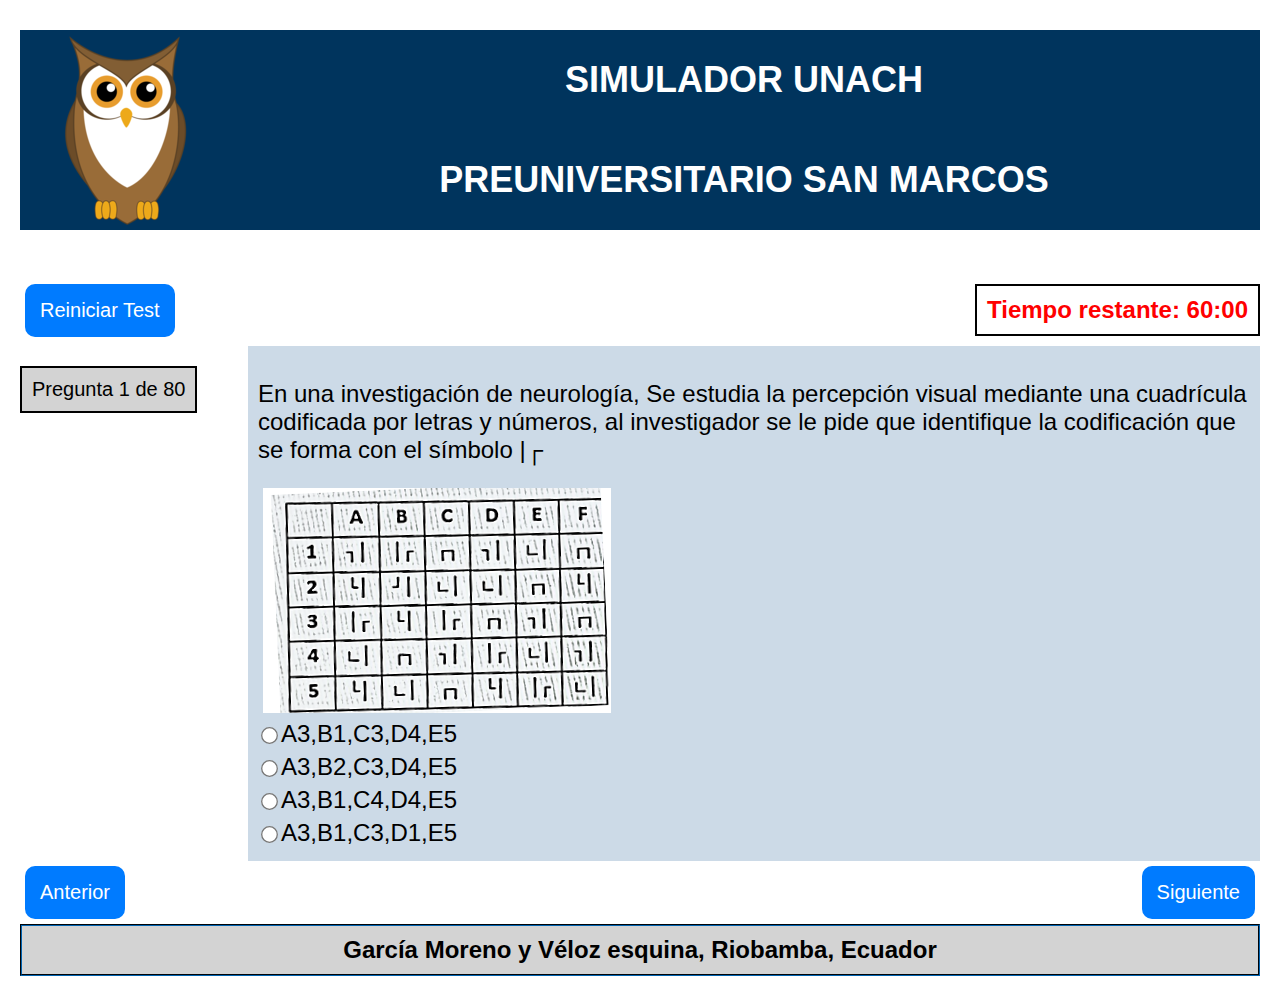
==== index.html @ fc4e2a1a "Rename productofinal.html to index.html" ====
<!DOCTYPE html>
<html lang="es">

<head>
    <meta charset="UTF-8">
    <meta name="viewport" content="width=device-width, initial-scale=1.0">
    <meta name="description" content="simulador unach preuniversitario San Marcos Riobamba">
	<meta name="keywords" content="simulador, unach, ingreso, universidad, practic">
	<meta name="author" content="Jovanna Rojas">
    <title>SIMULADOR 1 UNACH</title> <!--colores #00345d #ffff00-->
    <style>

        *{
            font-family:Arial, Helvetica, sans-serif;
        }

        body {
            margin: 20px;
            font-size: 150%;
        }

        footer,h2 {
            text-align: center;
        }

        h2{
            line-height: 100px;
            background-color:#00345d;
            color:white;
        }

        footer{
            background-color: lightgray;
            border: #00345d groove 2px;
            padding: 10px;
            font-weight: bold;
        }

        header img{
            float: left;
        }

        #quiz{
            clear: both;
            overflow: hidden;
        }

        .cuadrado{
            width: 150px;
            height: 150px;
        }

        .rectangulo{
            height: 150px;
            width: 400px;
        }

        .pregunta {
            display: none;
            opacity: 0;
            transition: opacity 0.5s ease-in-out;
            float: right;
            width: 80%;
            padding: 10px;
        }

        input{
            margin: 10px 5px;
            transform: scale(1.3);
        }

        p + img {
            margin-left: 5px;
        }

        .active {
            display: block;
            opacity: 1;
            background-color: #b3c7dbAA;
        }

        button {
            padding: 15px;
            background: #007bff;
            color: white;
            border: none;
            cursor: pointer;
            margin: 5px;
            font-size: 20px;
            border-radius: 10px;
        }

        button:hover {
            background: #0056b3;
        }

        #timer {
            font-weight: bold;
            color: red;
            margin-bottom: 10px;
            display: block;
            float: right;
            border: 2px solid black;
            padding: 10px;
        }

        #contador {
            font-size: 20px;
            margin-bottom: 10px;
            display: block;
            float: left;
            border: 2px solid black;
            padding: 10px;
            background-color: lightgray;
        }

        p>span {
            font-size: 300%;
            margin: 10px;
        }

        #prevButton{
            float: left;
            clear: both;
        }

        #nextButton{
            float: right;
        
        }

        #reiniciar{
            float: left;
            margin-top: 24px;
        }

        /* Media Query para pantallas pequeñas */
    @media screen and (max-width: 768px) {
        body {
            font-size: 120%;
            margin: 10px;
        }

        h2 {
            font-size: 20px;
            line-height: normal;
            padding: 10px;
        }

        header img {
            float: none;
            display: block;
            margin: 0 auto;
        }

        #quiz {
            width: 100%;
        }

        .pregunta {
            width: 100%;
            float: none;
        }

        .pregunta img {
            width: 100%;
            max-width: 300px;
        }

        #timer, #contador {
            font-size: 16px;
            float: none;
            display: block;
            text-align: center;
            width: 100%;
        }

        button {
            width: 100%;
            font-size: 18px;
        }

        #prevButton, #nextButton {
            float: none;
            display: block;
            width: 98%;
            text-align: center;
        }

        #reiniciar {
            float: none;
            display: block;
            margin: 10px auto;
            text-align: center;
        }

        .pregunta p {
            margin: 16px;
        }

        table{
            margin-right: 16px;
        }
    }

    </style>
</head>

<body>
    <header>
        <img src="images/logo.png" alt="logo del preuniversitario">
        <h2>SIMULADOR UNACH<br>PREUNIVERSITARIO SAN MARCOS</h2>
        <button onclick="reiniciarTest()" id="reiniciar">Reiniciar Test</button>
        <p id="timer">Tiempo restante: 60:00</p>
    </header>

    <div id="quiz">
        <p id="contador">Pregunta 1 de 80</p>
        <div class="pregunta active">
            <p>En una investigación de neurología, Se estudia la percepción visual mediante una cuadrícula codificada
                por letras y números, al investigador se le pide que identifique la codificación que se forma con el
                símbolo |┌</p>
            <img src="images/1.png" alt="imagen de letras raras pregunta 1"><br>
            <input type="radio" name="q1" value="a">A3,B1,C3,D4,E5<br>
            <input type="radio" name="q1" value="b">A3,B2,C3,D4,E5<br>
            <input type="radio" name="q1" value="c">A3,B1,C4,D4,E5<br>
            <input type="radio" name="q1" value="d">A3,B1,C3,D1,E5<br>
        </div>

        <div class="pregunta">
            <p>En un restaurante llamado "Colle Break", para retirar el pedido de una orden de comida, la cajera debe
                llamar por el nombre al cliente. Se requiere encontrar, entre las respuestas, el nombre similar al que
                se muestra a continuación<br><b>Jonathan Ezequiel Román Fernández</b></p>
            <input type="radio" name="q2" value="a">Jhonathan Ezequiel Roman Fernández<br>
            <input type="radio" name="q2" value="b">Jhonnathan Ezeqiuel Román Fernández<br>
            <input type="radio" name="q2" value="c">Jhonnathan Ezequiel Román Fernández<br>
            <input type="radio" name="q2" value="d">Jonathan Ezequiel Román Fernández<br>
        </div>

        <div class="pregunta">
            <p> En la clase de secuencias gráficas, el docente le presenta a Verónica, una secuencia de figuras. Le pide
                encontrar, entre las respuestas, la figura que continua en la siguiente secuencia</p>
            <img src="images/2.png" alt="imagen principal pregunta 2"><br>
            <input type="radio" name="q3" value="a"><img src="images/3.png" class="cuadrado"><br>
            <input type="radio" name="q3" value="b"><img src="images/4.png" class="cuadrado"><br>
            <input type="radio" name="q3" value="c"><img src="images/5.png" class="cuadrado"><br>
            <input type="radio" name="q3" value="d"><img src="images/6.png" class="cuadrado"><br>
        </div>

        <div class="pregunta">
            <p>Para un evento social, se necesita comprar un tipo de amplificador de sonido, el cual, mantiene una
                codificación Descubra, entre las respuestas, el código idéntico al que se presenta a
                continuación:<br><b>M8860268-LMO0863-869781CN369</b></p>
            Seleccione una:<br>
            <input type="radio" name="q4" value="a">M8860268-LMO0363-869731CN369<br>
            <input type="radio" name="q4" value="b">M8860268-LMO0863-869787CN369<br>
            <input type="radio" name="q4" value="c">M8860268-LMO0863-869781CM369<br>
            <input type="radio" name="q4" value="d">M8860268-LMO0863-869781CN369<br>
        </div>

        <div class="pregunta">
            <p>Jonnathan debe cancelar una transferencia interbancaria que se realizó desde la banca web, para ello,
                necesita el código del comprobante, se requiere encontrar, entre las respuestas, la codificación
                idéntica a la que se muestra a continuación:<br><b>133806360-GMEIR- SRPEN</b></p>
            Seleccione una:<br>
            <input type="radio" name="q5" value="a">133BO6360-GMIER-SRPEN<br>
            <input type="radio" name="q5" value="b">133806360-GMEIR- SRPEN<br>
            <input type="radio" name="q5" value="c">133803660-GMEIR-RSPEN<br>
            <input type="radio" name="q5" value="d">13E806360-GMEIR- SRPEN<br>
        </div>

        <div class="pregunta">
            <p>Varios aspirantes se encuentran rindiendo una evaluación de ingreso a la fuerza pública, en esta les
                presentan 2 tablas. Se debe descubrir la palabra que se forma con las letras de la tabla 2, utilizando
                el patrón que se encuentra en la tabla 1 Identifica la palabra.</p>
            Seleccione una:<br>
            <table>
                <tr>
                    <th>TABLA 1</th>
                    <th>TABLA 2</th>
                </tr>
                <tr>
                    <td><img src="images/7.png" alt="tabla 1"></td>
                    <td><img src="images/8.png" alt="tabla 2"></td>
                </tr>
            </table>
            <input type="radio" name="q6" value="a">ESFUERZO<br>
            <input type="radio" name="q6" value="b">ESFUERZA<br>
            <input type="radio" name="q6" value="c">ESPARZA<br>
            <input type="radio" name="q6" value="d">ESPERANZA<br>
        </div>
        <div class="pregunta">
            <p>David es un estudiante que está entrenando la lecto escritura, por esta razón se encuentra realizando una
                actividad en la cual, se debe identificar el número de fila en la que se encuentra el grupo que contiene
                una letra diferente</p>
            <img src="images/9.png" alt="filas y letras"> <br>
            <input type="radio" name="q7" value="a">Fila 1<br>
            <input type="radio" name="q7" value="b">Fila 2<br>
            <input type="radio" name="q7" value="c">Fila 3<br>
            <input type="radio" name="q7" value="d">Fila 4<br>
        </div>
        <div class="pregunta">
            <p> Al Iniciar las festividades de una localidad, se menciona entre los eventos sociales un concierto donde
                se presentarán artistas internacionales.<br>Identifique, entre las respuestas, si el país y el nombre
                del artista es igual o diferente en la siguiente tabla</p>
            <img src="images/a.png" alt="pais y nombre"><br>
            <input type="radio" name="q8" value="a">País igual y nombre igual<br>
            <input type="radio" name="q8" value="b">País igual y nombre diferente<br>
            <input type="radio" name="q8" value="c">País diferente y nombre diferente<br>
            <input type="radio" name="q8" value="d">País diferente y nombre igual<br>
        </div>
        <div class="pregunta">
            <p> Paúl se encuentra realizando una actividad que le envió su docente. Le pide identificar cuántos símbolos
                <b>"f"</b> hay en la siguiente tabla:
            </p>
            <img src="images/b.png" alt="simbolos f"><br>
            <input type="radio" name="q9" value="a">6<br>
            <input type="radio" name="q9" value="b">5<br>
            <input type="radio" name="q9" value="c">7<br>
            <input type="radio" name="q9" value="d">4<br>
        </div>
        <div class="pregunta">
            <p>Carlos envía una tarea a sus estudiantes, les entrega una plantilla y pide identificar cuántas veces se
                repiten las letras (m) y (n).</p>
            Seleccione la respuesta correcta:<br>
            <img src="images/c.png" alt="ms y ns"><br>
            <input type="radio" name="q10" value="a">m=14, n=10<br>
            <input type="radio" name="q10" value="b">m=13, n=11<br>
            <input type="radio" name="q10" value="c">m=15, n=11<br>
            <input type="radio" name="q10" value="d">m=13, n=9<br>
        </div>
        <div class="pregunta">
            <p>Jhonny, en la clase de Matemática. debe realizar una actividad de conteo numérico, para lo cual, le
                entregan una cuadricula<br>Identifique cuántos números se repiten.</p>
            <img src="images/d.png" alt="numeros que se repiten"><br>
            <input type="radio" name="q11" value="a">5<br>
            <input type="radio" name="q11" value="b">4<br>
            <input type="radio" name="q11" value="c">6<br>
            <input type="radio" name="q11" value="d">7<br>
        </div>
        <div class="pregunta">
            <p>Luis se encuentra en una evaluación en Consejería Estudiantil de su unidad educativa, para ayudarte &
                fortalecer su concentración, la psicóloga le pide identificar cuántos símbolos <span>ﯷ</span> iguales
                existen en la tabla entregada</p>
            <img src="images/e.png" alt="simbolos raros"><br>
            <input type="radio" name="q12" value="a">8<br>
            <input type="radio" name="q12" value="b">9<br>
            <input type="radio" name="q12" value="c">10<br>
            <input type="radio" name="q12" value="d">12<br>
        </div>
        <div class="pregunta">
            <p> Andrés se encuentra asignando estudiantes de nuevo ingreso a los cursos de la escuela de manera
                ascendente, según sus edades: Adrián es mayor que Verónica, pero menor que Sofia, Daniel es mayor que
                Verónica y Adrián, pero menor que Sofía. Identifique en qué orden se debe asignar a los estudiantes.</p>
            Seleccione una:<br>
            <input type="radio" name="q13" value="a">Verónica, Adrián, Daniel, Sofia<br>
            <input type="radio" name="q13" value="b">Adrián, Verónica, Daniel, Sofia<br>
            <input type="radio" name="q13" value="c">Verónica, Daniel, Adrián, Sofia<br>
            <input type="radio" name="q13" value="d">Adrián, Verónica, Sofia, Daniel<br>
        </div>
        <div class="pregunta">
            <p>En un intento de encontrar un paquete de botellas plásticas perdidas, a Eduardo le entregan una
                codificación, con la cual, se marcó el envió desde un almacén.<br>Identifique, entre las respuestas, el
                código que contenga los mismos números al que se presenta a continuación.<br><b>5949499970</b></p>
            <input type="radio" name="q14" value="a">0796649495<br>
            <input type="radio" name="q14" value="b">0799064495<br>
            <input type="radio" name="q14" value="c">0799949495<br>
            <input type="radio" name="q14" value="d">0799479945<br>
        </div>
        <div class="pregunta">
            <p>Jorge está realizando una tarea de Geometría, el docente pide identificar cuántos triángulos verdes y
                cuantos triángulos amarillos, existen dentro de la plantilla entregada:</p>
            <img src="images/f.png" alt="figuras de colores"><br>
            <input type="radio" name="q15" value="a"><img src="images/g.png" class="rectangulo"><br>
            <input type="radio" name="q15" value="b"><img src="images/h.png" class="rectangulo"><br>
            <input type="radio" name="q15" value="c"><img src="images/i.png" class="rectangulo"><br>
            <input type="radio" name="q15" value="d"><img src="images/j.png" class="rectangulo"><br>
        </div>
        <!--PREGUNTA 16 EN ADELANTE-->
        <div class="pregunta">
            <p>En una actividad áulica, de atención y concentración, el docente presenta 2 figuras que están
                distribuidas indistintamente en una tabla, para el desarrollo de la actividad, se requiere que se
                encuentre el número de figuras que existen de cada una</p>
            <img src="images/k.png" alt="pregunta 16"><br>
            <input type="radio" name="q16" value="a"><img src="images/l.png" class="rectangulo"><br>
            <input type="radio" name="q16" value="b"><img src="images/m.png" class="rectangulo"><br>
            <input type="radio" name="q16" value="c"><img src="images/n.png" class="rectangulo"><br>
            <input type="radio" name="q16" value="d"><img src="images/o.png" class="rectangulo"><br>
        </div>

        <div class="pregunta">
            <p>Juan se encuentra en una mecánica con su vehículo. Para repararlo, necesita cambiar la bomba de
                combustible que tiene una codificación única. Se requiere identificar, entre las respuestas, el código
                idéntico al que se muestra a continuación:<br><b>OBD2 P0837 394958</b></p>
            Seleccione la respuesta correcta:<br>
            <input type="radio" name="q17" value="a">OBD2 P0337 394958<br>
            <input type="radio" name="q17" value="b">OBD2 P0837 364958<br>
            <input type="radio" name="q17" value="c">OBD2 P0837 394658<br>
            <input type="radio" name="q17" value="d">OBD2 P0837 394958<br>
        </div>

        <div class="pregunta">
            <p>En la clase de Conducción, el instructor le presenta a David, una ilustración compuesta por flechas con
                direcciones distintas. Le pide desarrollar una actividad, en la que, debe identificar cuántas flechas
                hacia la izquierda y hacia la derecha existen.</p>
            <img src="images/p.png" alt="flechas en ambos sentidos"><br>
            <input type="radio" name="q18" value="a">flechas con dirección a la izquierda = 8; flechas con dirección a
            la derecha = 8<br>
            <input type="radio" name="q18" value="b">flechas con dirección a la izquierda = 8; flechas con dirección a
            la derecha = 7<br>
            <input type="radio" name="q18" value="c">flechas con dirección a la izquierda = 6; flechas con dirección a
            la derecha = 7<br>
            <input type="radio" name="q18" value="d">flechas con dirección a la izquierda = 7; flechas con dirección a
            la derecha = 7<br>
        </div>

        <div class="pregunta">
            <p>Un policía detecta mediante el sistema computarizado que un vehículo sobrepasa los límites de velocidad,
                mediante dicho sistema se visualiza la placa y el nombre del dueño del vehículo.<br>Identifique la placa
                y el nombre del dueño del vehículo igual a la que se muestra a continuación:<br><b>XBL-0533/Jessica
                    Janeth Quishpe Salazar</b></p>
            <input type="radio" name="q19" value="a">XBL-0533/Jessica Janneth Quishpe Salasar<br>
            <input type="radio" name="q19" value="b">XBL-0533/Jesica Janeth Quishpe Salazar<br>
            <input type="radio" name="q19" value="c">XBL-0533/Jessica Janeth Quishpe Salazar<br>
            <input type="radio" name="q19" value="d">XBL-0533/Jesica Janneth Quishpe Salasar<br>
        </div>

        <div class="pregunta">
            <p>En una actividad de ejercicios visuales, a Marcelo se le presenta una secuencia alfabética en la cual se
                requiere que se deduzca la tercera letra de la última serie:</p>
            <b>DBC DEF DHI DKL DNÑ DP---</b><br>
            <input type="radio" name="q20" value="a">R<br>
            <input type="radio" name="q20" value="b">O<br>
            <input type="radio" name="q20" value="c">Q<br>
            <input type="radio" name="q20" value="d">P<br>
        </div>

        <div class="pregunta">
            <p>Para descargar un formulario de salida de divisas, en una plataforma aduanera, un exportador deberá
                completar una contraseña compuesta por 5 elementos. En la interfaz de la plataforma se muestran sus 4
                primeros elementos:<br>bastidor. empalme, himno, kilometraje,</p>
            Aplicando los criterios de series verbales, seleccione el quinto elemento que completará la contraseña<br>
            <input type="radio" name="q21" value="a">nupcias<br>
            <input type="radio" name="q21" value="b">oriundo<br>
            <input type="radio" name="q21" value="c">maniobra<br>
            <input type="radio" name="q21" value="d">lámina<br>
        </div>

        <div class="pregunta">
            <p>Marco requiere completar la siguiente gráfica</p>
            <img src="images/q.png" alt="pregunta 22"><br>
            Aplicando los criterios de identificación de patrones, seleccione la opción que completará la secuencia:<br>
            <input type="radio" name="q22" value="a"><img src="images/r.png" class="cuadrado"><br>
            <input type="radio" name="q22" value="b"><img src="images/s.png" class="cuadrado"><br>
            <input type="radio" name="q22" value="c"><img src="images/t.png" class="cuadrado"><br>
            <input type="radio" name="q22" value="d"><img src="images/u.png" class="cuadrado"><br>
        </div>

        <div class="pregunta">
            <p>Para ganar una cocina de inducción en un programa de televisión, un participante deberá completar una
                contraseña compuesta por 5 elementos. En la pantalla se muestran sus 4 primeros elementos:<br>diámetro,
                hectárea, lustro, ocaso,</p>
            Aplicando los criterios de series verbales, seleccione el quinto elemento que completará la contraseña<br>
            <input type="radio" name="q23" value="a">sobreviviente<br>
            <input type="radio" name="q23" value="b">ubicación<br>
            <input type="radio" name="q23" value="c">temporal<br>
            <input type="radio" name="q23" value="d">retorna<br>
        </div>
        <div class="pregunta">
            <p>Jeanneth requiere completar la siguiente gráfica</p>
            <img src="images/v.png" alt="pizzas"><br>
            Aplicando los criterios de identificación de patrones, seleccione la opción que completará la
            secuencia.<br>Seleccione una:<br>
            <input type="radio" name="q24" value="a"><img src="images/w.png" class="cuadrado"><br>
            <input type="radio" name="q24" value="b"><img src="images/x.png" class="cuadrado"><br>
            <input type="radio" name="q24" value="c"><img src="images/y.png" class="cuadrado"><br>
            <input type="radio" name="q24" value="d"><img src="images/z.png" class="cuadrado"><br>
        </div>

        <div class="pregunta">
            <p>Complete la siguiente serie: casa, cena, cigüeña,….</p>
            <input type="radio" name="q25" value="a">mueble<br>
            <input type="radio" name="q25" value="b">cocina<br>
            <input type="radio" name="q25" value="c">camino<br>
            <input type="radio" name="q25" value="d">microondas<br>
        </div>

        <div class="pregunta">
            <p>Debido a la emergencia energética nacional, una empresa exportadora de banano adquiere un generador de
                energía eléctrica. Para operarlo, es necesario completar una clave compuesta por 7 elementos. En el
                monitor se muestran sus 6 primeros<br>1895, 1891. 1883, 1867, 1835, 1771</p>
            Aplicando los criterios de series numéricas, seleccione el séptima elemento que completará la clave:<br>
            <input type="radio" name="q26" value="a">1643<br>
            <input type="radio" name="q26" value="b">1642<br>
            <input type="radio" name="q26" value="c">1641<br>
            <input type="radio" name="q26" value="d">1644<br>
        </div>

        <div class="pregunta">
            <p>Para descargar un formulario de declaración de impuestos un usuario debe completar una contraseña
                compuesta por 5 elementos. El monitor muestra sus 4 primeros<br>ufano, ogro, ilustre. empatía,</p>
            Aplicando los criterios de series verbales, seleccione el quinto elemento que completará la contraseña:<br>
            <input type="radio" name="q27" value="a">agropecuaria<br>
            <input type="radio" name="q27" value="b">halago<br>
            <input type="radio" name="q27" value="c">batidora<br>
            <input type="radio" name="q27" value="d">camión<br>
        </div>

        <div class="pregunta">
            <p>Un estudiante de economía llega a la conclusión de que, el valor de su computador se ha devaluado en los
                cinco primeros años, como se muestra a continuación,<br>913, 888, 838, 763, 663,</p>
            Aplicando los criterios de series numéricas, seleccione el valor que tendrán su computador al sexto año de
            haberlo adquirido.<br>
            <input type="radio" name="q28" value="a">538<br>
            <input type="radio" name="q28" value="b">533<br>
            <input type="radio" name="q28" value="c">548<br>
            <input type="radio" name="q28" value="d">543<br>
        </div>

        <div class="pregunta">
            <p>Mishelle requiere completar la siguiente gráfica</p>
            <img src="images/a1.png" alt="pregunta 29"><br>
            Aplicando los criterios de identificación de patrones, seleccione la opción que completará la secuencia:<br>
            <input type="radio" name="q29" value="a"><img src="images/a2.png" class="cuadrado"><br>
            <input type="radio" name="q29" value="b"><img src="images/a3.png" class="cuadrado"><br>
            <input type="radio" name="q29" value="c"><img src="images/a4.png" class="cuadrado"><br>
            <input type="radio" name="q29" value="d"><img src="images/a5.png" class="cuadrado"><br>
        </div>

        <div class="pregunta">
            <p>Debido a que los linces se hallan en peligro de extinción, una institución dedicada a la conservación de
                especies indica que, al incluir al lince en un programa de protección su cantidad incrementará en los
                cinco primeros años como se muestra a continuación.<br>444, 569, 819 1194, 1694,</p>
            Aplicando los criterios de series numéricas, seleccione el número de linces que se esperaría tener al sexto
            año de haberlo incluido en un programa de protección:<br>
            <input type="radio" name="q30" value="a">2319<br>
            <input type="radio" name="q30" value="b">2119<br>
            <input type="radio" name="q30" value="c">2229<br>
            <input type="radio" name="q30" value="d">2419<br>
        </div>
        <!--PREGUNTA 31 EN ADELANTE-->
        <div class="pregunta">
            <p>Debido a la emergencia eléctrica nacional, un transformador de la Empresa Eléctrica Quito sufre un daño a
                causa de la variación de voltaje. El jefe de mantenimiento debe reiniciar la secuencia de suministro en
                la red de una parroquia, y para lograrlo debe completar una contraseña compuesta por 5 elementos El
                monitor de la sala de control muestra a los 4 primeros<br>zambo, verdura, rotación, ñacundá</p>
            Aplicando los criterios de series verbales, seleccione el quinto elemento que completará la contraseña:<br>
            <input type="radio" name="q31" value="a">kilogramo<br>
            <input type="radio" name="q31" value="b">madrina<br>
            <input type="radio" name="q31" value="c">jornada<br>
            <input type="radio" name="q31" value="d">locura<br>
        </div>

        <div class="pregunta">
            <p>Complete la siguiente serie: maíz, mesa, migraña, montaña,____</p>
            <input type="radio" name="q32" value="a">mueble<br>
            <input type="radio" name="q32" value="b">cocina<br>
            <input type="radio" name="q32" value="c">camino<br>
            <input type="radio" name="q32" value="d">microondas<br>
        </div>
        <div class="pregunta">
            <p>Debido al incremento del costo de la energia eléctrica, una fábrica ha visto reducido sus ingresos
                mensualmente como se muestra a continuación:<br>85 754, 85 454, 84 854, 83 954, 82 754</p>
            Aplicando los criterios de series numéricas, seleccione los ingresos que se proyectaria tener al sexto
            mes.<br>
            <input type="radio" name="q33" value="a">81254<br>
            <input type="radio" name="q33" value="b">80 954<br>
            <input type="radio" name="q33" value="c">81245<br>
            <input type="radio" name="q33" value="d">80 964<br>
        </div>
        <div class="pregunta">
            <p>En una plataforma petrolera en el cantón Shushufindi, una máquina extractora de crudo sufre una averia
                por fatiga Una vez reparada, se requiere ingresar una clave de reinicio compuesta por 7 elementos. En el
                monitor se muestran 6 de ellos<br>412, 424, 448. 484, 532, 592</p>
            Aplicando los criterios de series numéricas, seleccione el séptimo elemento que completará la clave de
            reinicio<br>
            <input type="radio" name="q34" value="a">664<br>
            <input type="radio" name="q34" value="b">666<br>
            <input type="radio" name="q34" value="c">662<br>
            <input type="radio" name="q34" value="d">660<br>
        </div>
        <div class="pregunta">
            <p>Un escritor de libros técnicos, busca conocer las cinco palabras más empleadas en su último libro. El
                software especializado de redacción muestra una lista solamente con las cuatro primeras, como se muestra
                a continuación:<br>Revisar, observar, medir, juntar,</p>
            Aplicando los criterios de series verbales, seleccione la quinta palabra más utilizado en la redacción del
            libro<br>
            <input type="radio" name="q35" value="a">generar<br>
            <input type="radio" name="q35" value="b">destacar<br>
            <input type="radio" name="q35" value="c">hervir<br>
            <input type="radio" name="q35" value="d">formar<br>
        </div>
        <div class="pregunta">
            <p>En un frigorífico, el termostato del cuarto frio sufre una avería y es necesario restaurar sus
                condiciones de fábrica. El líder de mantenimiento debe reiniciar el aparato completando una contraseña
                compuesta por 5 elementos. En la pantalla se muestran sus 4 primeros elementos<br>abandonar, funeral,
                Karina, ornitorrinco,</p>
            Aplicando los criterios de series verbales, seleccione el quinto elemento que completará la contraseña:<br>
            <input type="radio" name="q36" value="a">tornado<br>
            <input type="radio" name="q36" value="b">unidad<br>
            <input type="radio" name="q36" value="c">Riobamba<br>
            <input type="radio" name="q36" value="d">sarcasmo<br>
        </div>
        <div class="pregunta">
            <p>Para reactivar una secuencia de lanzamiento de un satélite, un ingeniero debe completar una contraseña
                compuesta por 5 elementos. En el monitor se muestran sus 4 primeros<br>atardecer, eclesiástico,
                intensidad, ortogonal,</p>
            Aplicando los criterios de series verbales, seleccione el quinto elemento que completará la contraseña<br>
            <input type="radio" name="q37" value="a">ultrasonido<br>
            <input type="radio" name="q37" value="b">hurtado<br>
            <input type="radio" name="q37" value="c">fulminante<br>
            <input type="radio" name="q37" value="d">cubo<br>
        </div>
        <div class="pregunta">
            <p>En un estudio de la fauna salvaje se determinó que, debido a la contaminación ambiental, el número de
                peces corados dentro de un lago se ha ido reduciendo mensualmente como se muestra a
                continuación<br>1457, 1454, 1445, 1418, 1337</p>
            Aplicando los criterios de series numéricas, seleccione el número de peces que se esperaría tener al sexto
            mes, si no se toma acciones sobre la contaminación ambiental<br>
            <input type="radio" name="q38" value="a">1094<br>
            <input type="radio" name="q38" value="b">1095<br>
            <input type="radio" name="q38" value="c">1096<br>
            <input type="radio" name="q38" value="d">1093<br>
        </div>
        <div class="pregunta">
            <p>Pamela requiere completar la siguiente gráfica</p>
            <img src="images/a6.png"><br>
            Aplicando los criterios de identificación de patrones, seleccione la opción que completará la secuencia:<br>
            <input type="radio" name="q39" value="a"><img src="images/a7.png" class="cuadrado"><br>
            <input type="radio" name="q39" value="b"><img src="images/a8.png" class="cuadrado"><br>
            <input type="radio" name="q39" value="c"><img src="images/a9.png" class="cuadrado"><br>
            <input type="radio" name="q39" value="d"><img src="images/b1.png" class="cuadrado"><br>
        </div>
        <div class="pregunta">
            <p>Un sistema contra incendios sufre una avería a causa de una variación de voltaje. El manual de operación
                y mantenimiento del sistema recomienda el reinicio del mismo, y para ello, se requiere completar una
                contraseña compuesta por 7 elementos. En la pantalla se muestran sus 6 primeros<br>3176, 3 168, 3 152, 3
                128, 3096, 3056</p>
            Aplicando los criterios de series numéricas, seleccione el séptimo elemento que completará la
            contraseña:<br>
            <input type="radio" name="q40" value="a">3.008<br>
            <input type="radio" name="q40" value="b">3000<br>
            <input type="radio" name="q40" value="c">3010<br>
            <input type="radio" name="q40" value="d">3.004<br>
        </div>
        <div class="pregunta">
            <p>Los padres de Pamela deciden regalarle una camioneta por motivo de su graduación. La camioneta está
                valuada en $35 000. Pamela sólo quiere tener el vehículo por un periodo de dos años. Se conoce que la
                depreciación anual es del 5%. Aplicando conceptos de operaciones matemáticas simples, establezca el
                valor del vehículo en dos años.</p>
            <input type="radio" name="q41" value="a">El valor del vehículo será $31 887,50<br>
            <input type="radio" name="q41" value="b">El valor del vehículo será $31 587,50<br>
            <input type="radio" name="q41" value="c">El valor del vehículo será $31 757.50<br>
            <input type="radio" name="q42" value="d">El valor del vehículo será $31 778,50<br>
        </div>

        <!-- Preguntas de q42 a q80 -->
        <div class="pregunta">
            <p>Clara hace un retiro de $3 140 del banco, valor que recibe en un total de 150 billetes, entre ellos, 37
                de $10 y 36 de $50. El monto restante lo obtiene en denominaciones de $5 y $20. Planifique las acciones
                matemáticas necesarias para calcular la cantidad de billetes de $5 y $20 que Clara recibió</p>
            <input type="radio" name="q42" value="a">Clara recibió 39 billetes de $5 y 38 billetes de $20<br>
            <input type="radio" name="q42" value="b">Clara recibió 38 billetes de $5 y 39 billetes de $20<br>
            <input type="radio" name="q42" value="c">Clara recibió 37 billetes de $5 y 39 billetes de $20<br>
            <input type="radio" name="q42" value="d">Clara recibió 38 billetes de $5 y 36 billetes de $20<br>
        </div>

        <div class="pregunta">
            <p>Ximena analiza la obtención de licencias de software para las computadoras de su oficina. El costo
                mensual es de $14.25. Adicionalmente se ofrecen planes trimestrales y semestrales por $39.33 y $75,24
                respectivamente Planifique las operaciones matemáticas necesarias para determinar el porcentaje de
                ahorro que obtendría si realiza el contrato por trimestre o por semestre</p>
            <input type="radio" name="q43" value="a">El porcentaje de ahorro es de 12% en el plan semestral y 8% en plan
            trimestral<br>
            <input type="radio" name="q43" value="b">El porcentaje de ahorro es de 11% en el plan semestral y 74% en
            plan trimestral<br>
            <input type="radio" name="q43" value="c">El porcentaje de ahorro es de 12% en el plan semestral y 6% en plan
            trimestral<br>
            <input type="radio" name="q43" value="d">El porcentaje de ahorro es de 11% en el plan semestral y 5% en plan
            trimestral.<br>
        </div>

        <div class="pregunta">
            <p>Danilo recibe $1 938.05 por su remuneración del mes de abril. Su tarifa por hora trabajada es de $12.50.
                Además, recibió un bono por $125,56 debido a su buen desempeño. Aplicando conceptos de operaciones
                matemáticas básicas determine la cantidad de horas que Danilo trabajó durante ese mes</p>
            <input type="radio" name="q44" value="a">Danilo trabajó 145 horas durante el mes de abril<br>
            <input type="radio" name="q44" value="b">Danilo trabajó 154 horas durante el mes de abril<br>
            <input type="radio" name="q44" value="c">Danilo trabajó 165 horas durante el mes de abril<br>
            <input type="radio" name="q44" value="d">Danilo trabajó 134 horas durante el mes de abril<br>
        </div>

        <div class="pregunta">
            <p>Como director de Talento Humano, Mateo debe revisar los honorarios de los empleados de su empresa.
                Solicita reporte donde se encuentran los salarios y bonificaciones de los gerentes departamentales,
                donde detecta que et sueldo de Marcia no es el correcto. Corrija el error calculando el monto exacto de
                la remuneración de Marcia</p>
            <img src="images/b2.png"><br>
            <input type="radio" name="q45" value="a">La remuneración de Marcia es de $6 064<br>
            <input type="radio" name="q45" value="b">La remuneración de Marcia es de $6 046<br>
            <input type="radio" name="q45" value="c">La remuneración de Marcia es de $6 044<br>
            <input type="radio" name="q45" value="d">La remuneración de Marcia es de $6 066<br>
        </div>

        <div class="pregunta">
            <p>Julian muestra a Paulina dos opciones de muebles para su sala. La colección "kino con un precio normal de
                $2 850 y la colección "zino" con un valor de $3 050" Paulina le solicita un descuento y Julián le indica
                poder ofrecerle un 7.20% y un 13,30% respectivamente a cada colección.</p>
            Aplicando conceptos de operaciones matemáticas simples, seleccione la opción más económica:<br>
            <input type="radio" name="q46" value="a">La opción más económica es la colección "kino con un valor de $2
            644,35<br>
            <input type="radio" name="q46" value="b">La opción más económica es la colección "zino" con un valor de $2
            644,35.<br>
            <input type="radio" name="q46" value="c">La opción más económica es la colección "kino" con un valor de $2
            664.05.<br>
            <input type="radio" name="q46" value="d">La opción más económica es la colección "zino" con un valor de $2
            664,05<br>
        </div>

        <div class="pregunta">
            <p>Elizabeth desea colocar una cerca para su terreno rectangular que tiene un área de 1 125 metros
                cuadrados. Planifique las acciones matemáticas necesarias para determinar el largo del lote, conociendo
                que su ancho es del cuádruple de la longitud disminuido en 8.</p>
            <input type="radio" name="q47" value="a">El largo del terreno es de 15,80 metros.<br>
            <input type="radio" name="q47" value="b">El largo del terreno es de 16,80 metros.<br>
            <input type="radio" name="q47" value="c">El largo del terreno es de 17,80 metros.<br>
            <input type="radio" name="q47" value="d">El largo del terreno es de 18,80 metros<br>
        </div>

        <div class="pregunta">
            <p>Adolfo viaja en un autobús, mientras que su novia Amanda hace un trayecto en su vehículo a 102 km/h de
                forma constante, duplicando así la velocidad a la que viaja Adolfo. Aplicando conceptos matemáticos
                básicos, determine número de kilómetros recorridos por Adolfo en 70 minutos.</p>
            <input type="radio" name="q48" value="a">Adolfo recorre 59,5 kilómetros en 70 minutos.<br>
            <input type="radio" name="q48" value="b">Adolfo recorre 56,5 kilómetros en 70 minutos.<br>
            <input type="radio" name="q48" value="c">Adolfo recorre 58,5 kilómetros en 70 minutos.<br>
            <input type="radio" name="q48" value="d">Adolfo recorre 57,5 kilómetros en 70 minutos<br>
        </div>

        <div class="pregunta">
            <p>Jordán tiene tres hijos y desea otorgarles su sueldo de $1 500. Al primer hijo le otorga $250 más que al
                tercer hijo Al segundo hijo le regala $40 menos que al tercer hijo. Planifique las acciones matemáticas
                necesarias para calcular la cantidad que el tercer hijo recibió.</p>
            <input type="radio" name="q49" value="a">El tercer hijo recibió $330<br>
            <input type="radio" name="q49" value="b">El tercer hijo recibió $340<br>
            <input type="radio" name="q49" value="c">El tercer hijo recibió $430.<br>
            <input type="radio" name="q49" value="d">El tercer hijo recibió $440<br>
        </div>

        <div class="pregunta">
            <p>Natalia dispone de 48 horas de estudio para rendir sus exámenes de fin de semestre Según su planificación
                destina una fracción de 3/10 para Biologia. 1/5 para Quimica y 1/10 para Fisiologia, Planifique las
                acciones matemáticas necesarias para calcular el número de horas restantes que deberá incluir en su plan
                para estudiar Anatomía</p>
            <input type="radio" name="q50" value="a">Planifica 19,00 horas para estudiar Anatomia<br>
            <input type="radio" name="q50" value="b">Planifica 19,30 horas para estudiar Anatomía<br>
            <input type="radio" name="q50" value="c">Planifica 19,10 horas para estudiar Anatomía<br>
            <input type="radio" name="q50" value="d">Planifica 19,20 horas para estudiar Anatomia<br>
        </div>

        <div class="pregunta">
            <p>Jorge es profesor en un colegio, imparte clases de matemáticas y dibujo. En el mes de enero ofrece 700
                clases. El costo por clases de matemáticas es de $5 y el costo por clases de dibujo es de $10. En el mes
                de enero Jorge obtuvo ingresos por $5 500 Planifique las acciones matemáticas necesarias para calcular
                el número de clases de matemáticas y dibujó que ofreció Jorge</p>
            <input type="radio" name="q51" value="a">Jorge impartió 455 clases de dibujo y 245 clases de matemáticas<br>
            <input type="radio" name="q51" value="b">Jorge impartió 300 clases de dibujo y 400 clases de matemáticas<br>
            <input type="radio" name="q51" value="c">Jorge impartió 300 clases de matemáticas y 400 clases de dibujo<br>
            <input type="radio" name="q51" value="d">Jorge impartió 350 clases de matemáticas y 350 clases de dibujo<br>

        </div>

        <div class="pregunta">
            <p>Carlota necesita un préstamo de $3 780 a un año plazo para ampliar su oficina El banco EMPRENDE ofrece
                una tasa del 9,70% anual y un incremento de $45.34 por una sola vez debido a un seguro de vida para el
                beneficiario. El banco PROMUEVE plantea una tasa del 10,90% anual sin agregar ningún valor adicional.
                Los dos bancos ofrecen cobrar el monto total al final del plazo. Planifique las acciones matemáticas
                necesarias para escoger el banco que represente la mejor opción para obtener el crédito.</p>
            <input type="radio" name="q52" value="a">La mejor opción es la del banco EMPRENDE por un monto final de $4
            192,02<br>
            <input type="radio" name="q52" value="b">La mejor opción es la del banco PROMUEVE por un monto final de $4
            192.02.<br>
            <input type="radio" name="q52" value="c">La mejor opción es la del banco EMPRENDE por un monto final de $4
            192,00.<br>
            <input type="radio" name="q52" value="d">La mejor opción es la del banco PROMUEVE por un monto final de $4
            192,00<br>
        </div>

        <div class="pregunta">
            <p>Fabiola en su caminata matinal en el parque observa 120 aves, donde existían once veces más palomas que
                colibríes Aplicando conceptos de ecuaciones matemáticas simples, determine la cantidad de colibríes que
                logró avistar Fabiola</p>
            <input type="radio" name="q53" value="a">Fabiola avistó 13 colibríes en el parque.<br>
            <input type="radio" name="q53" value="b">Fabiola avistó 12 colibríes en el parque.<br>
            <input type="radio" name="q53" value="c">Fabiola avistó 11 colibríes en el parque.<br>
            <input type="radio" name="q53" value="d">Fabiola avistó 10 colibríes en el parque.<br>
        </div>

        <div class="pregunta">
            <p>Gabriela y Verónica organizan la celebración del día del niño para los empleados de su empresa. Del total
                de 600 invitados asisten el doble de mujeres que niños, así como 5 hombres más que el total de mujeres
                Planifique las acciones matemáticas necesarias para determinar el número de mujeres presentes en la
                reunión</p>
            <input type="radio" name="q54" value="a">268 mujeres están invitadas a la celebración<br>
            <input type="radio" name="q54" value="b">248 mujeres están invitadas a la celebración<br>
            <input type="radio" name="q54" value="c">258 mujeres están invitadas a la celebración<br>
            <input type="radio" name="q54" value="d">238 mujeres están invitadas a la celebración<br>
        </div>

        <div class="pregunta">
            <p>Javier recibe su bono de jubilación, cuyo monto es de $24 264. Decide repartirlo entre sus tres hijos,
                quienes recibirán un valor dependiendo de sus edades. Planifique las acciones matemáticas necesarias
                para determinar el monto que recibirá Pamela de 36 años, Marcos de 26 y Ramón 18 respectivamente.</p>
            <input type="radio" name="q55" value="a">Pamela recibirá $10 918,80: Marcos $7 885,80 y Ramón $5 459,40<br>
            <input type="radio" name="q55" value="b">Pamela recibirá $10 918,80, Marcos $7 885,80 y Ramón $5 449,40<br>
            <input type="radio" name="q55" value="c">Pamela recibirá $10 918,80, Marcos $7 858,80 y Ramón $5 459,40<br>
            <input type="radio" name="q55" value="d">Pamela recibirá $10 918,08, Marcos $7 885,80 y Ramón $5 459,40<br>
        </div>

        <div class="pregunta">
            <p>Angela gestiona la contratación de un servicio de impresión de docurnentos, conociendo que en su oficina
                se genera un promedio de 3 000 hojas mensuales en 8 impresoras. La compañía PRINTCOM le indica que su
                tarifa mensual fija es de $8,75 por impresora y su costo por hoja impresa es de 13,5 centavos de dólar.
                Aplicando nociones matemáticas básicas, seleccione las operaciones que deberá incluir la fórmula
                siguiente para determinar el costo mensual por el servicio de impresión:</p>
            8,75■8■3000 ■0,0135=110,50<br>
            <input type="radio" name="q56" value="a">La fórmula correcta de cálculo es: 8,75 + 8+3000 x 0,0135 = 110,50<br>
            <input type="radio" name="q56" value="b">La fórmula correcta de cálculo es: 8,75 x 8+3000+0,0135= 110,50<br>
            <input type="radio" name="q56" value="c">La fórmula correcta de cálculo es: 8,75 x 8+3000 × 0,0135 = 110,50<br>
            <input type="radio" name="q56" value="d">La fórmula correcta de cálculo es: 8,75 x 8 x 3000+0,0135=110,50<br>
        </div>

        <div class="pregunta">
            <p>En su universidad, Milton participa en el campeonato de lanzamiento de martillo junto con su amigo
                Felipe. Milton supera con tres metros al lanzamiento de su amigo y entre los dos logran establecer una
                marca de veinte y tres metros en total. Aplicando conceptos de ecuaciones matemáticas básicas, determine
                la cantidad de metros obtuvo Felipe en su lanzamiento.</p>
            <input type="radio" name="q57" value="a">Felipe logra un lanzamiento de 10 metros.<br>
            <input type="radio" name="q57" value="b">Felipe logra un lanzamiento de 12 metros<br>
            <input type="radio" name="q57" value="c">Felipe logra un lanzamiento de 14 metros.<br>
            <input type="radio" name="q57" value="d">Felipe logra un lanzamiento de 16 metros.<br>
        </div>

        <div class="pregunta">
            <p>Lisa requiere colocar un cerramiento alrededor de su casa de campo, cuyo terreno rectangular nene una
                superficie de 1.416.10 metros cuadrados y la dimensión del frente es de 2.5 veces la medida de fondo.
                Planifique las acciones matemáticas necesarias para establecer las dimensiones del frente y de fondo</p>
            <input type="radio" name="q58" value="a">El frente mide 59.05 metros y el fondo 23,62 metros.<br>
            <input type="radio" name="q58" value="b">El frente mide 59,50 metros y el fondo 23,80 metros.<br>
            <input type="radio" name="q58" value="c">El frente mide 59,00 metros y el fondo 23.60 metros.<br>
            <input type="radio" name="q58" value="d">El frente mide 59,25 metros y el fondo 23,70 metros<br>
        </div>

        <div class="pregunta">
            <p>Pedro tiene un galpón y desea vender las aves que tiene. Conoce que el precio de un gallo y tres gallinas
                es de $45 El precio de cuatro gallos y dos gallinas es de $70. Planifique las acciones matemáticas
                necesarias para calcular el precio de una gallina.</p>
            <input type="radio" name="q59" value="a">El precio de una gallina es de $10.<br>
            <input type="radio" name="q59" value="b">El precio de una gallina es de $11.<br>
            <input type="radio" name="q59" value="c">El precio de una gallina es de $12.<br>
            <input type="radio" name="q59" value="d">El precio de una gallina es de $13.<br>
        </div>

        <div class="pregunta">
            <p>Maritza es una planeadora de eventos. En el mes de septiembre deberá planificar 8 bodas más que el número
                de bautizos. La cantidad total de eventos que deberá realizar son 76. Aplicando conceptos de ecuaciones
                matemáticas simples, establezca el numero de bodas que Maritza deberá realizar en el mes de septiembre
            </p>
            <input type="radio" name="q60" value="a">Maritza deberá planificar 40 bodas<br>
            <input type="radio" name="q60" value="b">Maritza deberá planificar 42 bodas<br>
            <input type="radio" name="q60" value="c">Maritza deberá planificar 44 bodas<br>
            <input type="radio" name="q60" value="d">Maritza deberá planificar 46 bodas<br>
        </div>

        <div class="pregunta">
            <p>Una pareja de esposos decide realizar un viaje en las próximas vacaciones. Alexis está interesado en
                recorrer la playa, mientras que. Andrea desea visitar el campo. Al pasar los días, aún están indecisos
                por el lugar destino de sus vacaciones, por lo tanto, deciden realizar el viaje a los dos lugares de
                preferencia de la pareja, a pesar de no contar con muchos días de descanso.</p>
            Aplique los conceptos relacionados en el texto presentado, seleccione el refrán que resuma la idea:<br>
            <input type="radio" name="q61" value="a">A la tercera va la vencida.<br>
            <input type="radio" name="q61" value="b">Querer es poder.<br>
            <input type="radio" name="q61" value="c">Quien mucho abarca, poco aprieta.<br>
            <input type="radio" name="q61" value="d">No por mucho madrugar amanece más temprano.<br>
        </div>

        <div class="pregunta">
            <p> Mishel trabaja en una cadena de farmacias por más de cinco años. Los dueños del establecimiento han
                decidido aplicar promociones para sus clientes, una de ellas es la entrega de productos de aseo personal
                por compras superiores a $20 Un día, los propietarios realizan la verificación de la entrega de las
                promociones, dándose cuenta de que a muchos clientes no se les entregó el obsequio, sin embargo, en
                existencias ya no contaban con dichos productos por consiguiente, Mishel no pudo justificar lo actuado
            </p>
            Aplique los conceptos relacionados en el texto presentado, seleccione el refrán que resuma la idea<br>
            <input type="radio" name="q62" value="a">El que siembra vientos, recoge tempestades<br>
            <input type="radio" name="q62" value="b">Cree el ladrón que todos son de su condición.<br>
            <input type="radio" name="q62" value="c">Más vale prevenir que lamentar<br>
            <input type="radio" name="q62" value="d">Las cosas, claras, y el chocolate, espeso.<br>
        </div>

        <div class="pregunta">
            <p>En una clase de Historia, Fernando les explica a los estudiantes una antigua tribu <b>montaraz</b> que
                habitaba en la zona más profunda del bosque. La principal característica de dicha comunidad fue su
                agreste manera de vivir y su resistencia a la influencia externa</p>
            Aplicando los conceptos relacionados a la palabra marcada en negrita, seleccione el término excluido:<br>
            <input type="radio" name="q63" value="a">Silvestre<br>
            <input type="radio" name="q63" value="b">Indomita<br>
            <input type="radio" name="q63" value="c">Rustico<br>
            <input type="radio" name="q63" value="d">Afable<br>
        </div>

        <div class="pregunta">
            <p>Lorena es una mujer con un carácter particular. Durante mucho tiempo fue víctima de violencia por parte
                de su pareja Ella solla actuar frenéticamente, sin embargo, después de su divorcio, ella ha decidido
                superar situaciones traumáticas Su médico le recomienda: acudir a sus terapias, realizar deporte y
                dedicar tiempo para si mismo.</p>
            Aplicando los conceptos relacionados en el texto presentado, seleccione el refrán que resuma la idea<br>
            <input type="radio" name="q64" value="a">Un clavo saca a otro clavo<br>
            <input type="radio" name="q64" value="b">Más vale estar solo que mal acompañado<br>
            <input type="radio" name="q64" value="c">Ojos que no ven corazón que no siente<br>
            <input type="radio" name="q64" value="d">Quien siembra vientos, cosecha tempestades.<br>
        </div>

        <div class="pregunta">
            <p>Miguel trabaja en el servicio de fisioterapia en el hospital de la ciudad, él ha analizado las
                oportunidades de crecimiento que podria tener en su trabajo actual, pero, no tiene un panorama
                alentador, por lo tanto. Miguel está considerando cambiarse de trabajo y al mismo tiempo emprender su
                negocio propio</p>
            Aplique los conceptos relacionados en el texto presentado, seleccione el refrán que resuma la idea:<br>
            <input type="radio" name="q65" value="a">Quien mucho abarca, poco aprieta.<br>
            <input type="radio" name="q65" value="b">No por mucho madrugar amanece más temprano<br>
            <input type="radio" name="q65" value="c">Al mal tiempo, buena cara<br>
            <input type="radio" name="q65" value="d">Más vale prevenir que lamentar<br>
        </div>

        <div class="pregunta">
            <p>Un grupo de amigos se encuentran realizando una caminata en el Parque Nacional Cotopaxi. Al darse cuenta
                de las condiciones climáticas, se percatan que se aproxima una nubada, por lo tanto, ellos deciden
                <b>guarecer</b> en el lugar más próximo.
            </p>
            Aplicando los conceptos relacionados a la palabra marcada en negrita, seleccione el término excluido:<br>
            <input type="radio" name="q66" value="a">Refugiar<br>
            <input type="radio" name="q66" value="b">Amparar<br>
            <input type="radio" name="q66" value="c">Guardar<br>
            <input type="radio" name="q66" value="d">Contener<br>
        </div>

        <div class="pregunta">
            <p>La Literatura, con sus relatos, protagonistas y ambientaciones, no solo reflejan la riqueza cultural de
                una comunidad. sino que, además desempeña un papel fundamental en el enriquecimiento y arraigo de la
                identidad cultural de sus integrantes. Desde las historias tradicionales hasta las creaciones más
                recientes, la Literatura proporciona acceso a una amplia gama de experiencias y visiones del mundo,
                ofreciendo a las personas la oportunidad de sumergirse en su legado cultural y encontrar un sentido de
                pertenencia más profundo.</p>
            Infiera la información proporcionada<br>
            <input type="radio" name="q67" value="a">La Literatura es una forma de sumergirse en las historias
            tradicionales de un pueblo.<br>
            <input type="radio" name="q67" value="b">La identidad cultural se forma únicamente a través de los relatos
            que presenta la Literatura.<br>
            <input type="radio" name="q67" value="c">La Literatura muestra la diversidad cultural y fomenta la identidad
            cultural.<br>
            <input type="radio" name="q67" value="d">La identidad cultural se fomenta al encontrar sentido de
            pertenencia en una sociedad<br>
        </div>

        <div class="pregunta">
            <p>Complete la siguiente serie: arma, bocina, cocina, </p>
            <input type="radio" name="q68" value="a">bobina<br>
            <input type="radio" name="q68" value="b">turbina<br>
            <input type="radio" name="q68" value="c">camino<br>
            <input type="radio" name="q68" value="d">dado<br>
        </div>

        <div class="pregunta">
            <p>En un laboratorio de fisica Andrea contribuye en un experimento con sus compañeros de clase. Al obtener y
                registrar los resultados que arrojó el experimento, se percata que la temperatura del reactivo se
                encuentra elevada en relación a las métricas consideradas para el proceso, también verifica que la tasa
                de reacción se encuentra en un rango superior</p>
            Infiera la información proporcionada:<br>
            <input type="radio" name="q69" value="a">La temperatura del reactivo tiene correlación con la tasa de
            reacción<br>
            <input type="radio" name="q69" value="b">Existe una variación entre la temperatura del reactivo y la tasa de
            reacción<br>
            <input type="radio" name="q69" value="c">La temperatura del reactivo tiene una relación directa con la tasa
            de reacción<br>
            <input type="radio" name="q69" value="d">La temperatura del reactivo y la tasa de reacción muestran
            cambios.<br>
        </div>

        <div class="pregunta">
            <p>Una revista científica ha publicado los resultados de un estudio sobre los medios utilizados para revisar
                noticias actuales en un grupo de estudiantes de entre 18 a 25 años Los datos muestran que, gran parte de
                la población accede a noticias compartidas por sus contactos mediante el uso de redes sociales. mientras
                que una proporción menor acude a revisar noticias por medios tradicionales.</p>
            Infiera la información proporcionada<br>
            <input type="radio" name="q70" value="a">La mayoría de estudiantes de entre 18 y 25 años desconfía de medios
            tradicionales.<br>
            <input type="radio" name="q70" value="b">una pequeña proporción recurre a revisar noticias en medios
            tradicionales<br>
            <input type="radio" name="q70" value="c">Las redes sociales son usadas por la mayoría de estudiantes para
            revisar noticias.<br>
            <input type="radio" name="q70" value="d">Los estudiantes revisan noticias por redes sociales y medios
            tradicionales.<br>
        </div>

        <div class="pregunta">
            <p>Jorge es el ingeniero responsable del área industrial de una empresa de alimentos En los últimos meses,
                su dependencia ha presentado varios problemas considerables que requieren soluciones inmediatas antes
                que generen daños en la organización Para poder cumplirlo, requiere de un modelo estructural en el área
                de producción</p>
            Aplique los conceptos relacionados en la siguiente analogía: "ingeniería es a soluciones como es a<br>
            <input type="radio" name="q71" value="a">Arquitectura – Diseño<br>
            <input type="radio" name="q71" value="b">Robótica – Automatización<br>
            <input type="radio" name="q71" value="c">Producción – Producto<br>
            <input type="radio" name="q71" value="d">Sistemas-Seguridad<br>
        </div>

        <div class="pregunta">
            <p>Complete la siguiente serie: camino, elefante, goma,___</p>
            <input type="radio" name="q72" value="a">tijera<br>
            <input type="radio" name="q72" value="b">iguana<br>
            <input type="radio" name="q72" value="c">marcador<br>
            <input type="radio" name="q72" value="d">oso<br>
        </div>

        <div class="pregunta">
            <p>Teresa requiere componer una canción a base de versos. Para ello, su maestro le enseña a tocar guitarra,
                sin embargo Teresa ha encontrado dificultades para identificar los acordes adecuados, ella espera que su
                aprendizaje no se detenga por este problema</p>
            Aplique los conceptos relacionados en la siguiente analogía: "canción es a como a versos<br>
            <input type="radio" name="q73" value="a">Letras-comedia<br>
            <input type="radio" name="q73" value="b">Acordes poema<br>
            <input type="radio" name="q73" value="c">Ritmo copla<br>
            <input type="radio" name="q73" value="d">Melodia-artista<br>
        </div>

        <div class="pregunta">
            <p>Javier es un fotógrafo de la ciudad que labora en el parque central. Él es reconocido por su brillante
                trabajo al capturar en una imagen, las diversas emociones de sus clientes y combinarlos con el panorama
                céntrico de la zona. Esto se debe a la cámara profesional que adquirió hace dos meses, pues, dicho
                objeto se convierte en su herramienta de trabajo</p>
            Aplique los conceptos relacionados en la siguiente analogía: "fotógrafo es a cámara como "cirujano es a<br>
            <input type="radio" name="q74" value="a">Bisturí<br>
            <input type="radio" name="q74" value="b">Bata<br>
            <input type="radio" name="q74" value="c">Jeringa<br>
            <input type="radio" name="q74" value="d">Estetoscopio<br>
        </div>

        <div class="pregunta">
            <p>Juan es el ejecutivo de cobranzas de un banco. Durante el mes de octubre no ha logrado cumplir la meta
                propuesta por ello, decide aplicar estrategias que le permitan cumplir con su objetivo, una de ellas es
                presentarle a su jefe un informe detallado sobre las actividades que va a desarrollar, en dicho
                documento incluye el <b>emolumento</b> para su desarrollo</p>
            Identifique el sinónimo de la palabra marcada en negrita "emolumento"<br>
            <input type="radio" name="q75" value="a">Producto<br>
            <input type="radio" name="q75" value="b">Pillaje<br>
            <input type="radio" name="q75" value="c">Beneficio<br>
            <input type="radio" name="q75" value="d">Aumento<br>
        </div>

        <div class="pregunta">
            <p>Juan es el ejecutivo de cobranzas de un banco. Durante el mes de octubre no ha logrado cumplir la
                <b>meta</b> propuesta por ello, decide aplicar estrategias que le permitan cumplir con su objetivo, una
                de ellas es presentarle a su jefe un informe detallado sobre las actividades que va a desarrollar, en
                dicho documento incluye el <b>emolumento</b> para su desarrollo
            </p>
            Identifique el sinónimo de la palabra marcada en negrita "emolumento"<br>
            <input type="radio" name="q76" value="a">Producto<br>
            <input type="radio" name="q76" value="b">Pillaje<br>
            <input type="radio" name="q76" value="c">Beneficio<br>
            <input type="radio" name="q76" value="d">Objetivo<br>
        </div>

        <div class="pregunta">
            <p>Pamela desea adoptar una mascota para compañía en el hogar. Por un lado, José, su amigo de infancia, le
                ofrece un can de raza grande Por otro lado. Emilia, su compañera de clase, le trae un cachorro de raza
                pequeña. Al contar con dos opciones. Pamela analiza varios aspectos, entre ellos, la dificultad por
                cuidar, entrenar y controlar a cada una de las razas</p>
            Infiera la información proporcionada<br>
            <input type="radio" name="q77" value="a">Las mascotas requieren de cuidados especiales, dependiendo la
            raza.<br>
            <input type="radio" name="q77" value="b">Las mascotas se convierten en compañía en los hogares para adultos
            y niños<br>
            <input type="radio" name="q77" value="c">Las mascotas requieren dedicación y cuidados, independientemente la
            raza.<br>
            <input type="radio" name="q77" value="d">Las mascotas de raza grande y pequeña tienen un comportamiento
            similar<br>
        </div>

        <div class="pregunta">
            <p>Luciano dirige la compañía con excelentes condiciones y recursos financieros en su administración se
                observa que rodas los miembros del equipo destacan por su eficiencia y logros. Sin embargo, al
                enfrentarse a situaciones adversas Luciano comienza a mostrar carencias en su desempeño, por lo que los
                miembros de la compañía dudan que su liderazgo haya sido verdadero.</p>
            Aplique los conceptos relacionados al texto compartido, seleccione el refrán que mejor describa al
            argumento<br>
            <input type="radio" name="q78" value="a">Camarón que se duerme, se lo lleva la corriente<br>
            <input type="radio" name="q78" value="b">Cuando llueve y nace sol, deja el perro a su pastor<br>
            <input type="radio" name="q78" value="c">En buen viento, cualquier velero navega<br>
            <input type="radio" name="q78" value="d">Cuando el rio sueña, agua lleva<br>
        </div>

        <div class="pregunta">
            <p>Raúl es un comerciante de vehículos que trabaja en la ciudad hace 3 años. Sus clientes lo reconocen como
                un vendedor legal y justo en las transacciones que ha realizado. Un dia, en la feria de autos, Raúl se
                interesa en un carro por su aparente cuidado y precio, sin embargo, al revisar los documentos,
                identifican <b>espurio</b> en un certificado, lo que genera duda e interés por el estado del vehículo
            </p>
            Identifique el sinónimo de la palabra marcada en negrita: "espurio"<br>
            <input type="radio" name="q79" value="a">Decoro<br>
            <input type="radio" name="q79" value="b">Falseado<br>
            <input type="radio" name="q79" value="c">Yerro<br>
            <input type="radio" name="q79" value="d">Pifia<br>
        </div>

        <div class="pregunta">
            <p>Dayana trabaja en una empresa de alimentos de consumo masivo que es líder en la zona centro, La empresa
                aplica canales de distribución eficientes para mantener un adecuado abastecimiento en todos los puntos
                de venta Dayana aprovecha la disponibilidad de productos para generar el nivel de ventas requerido,
                utilizando estrategias que incluyan beneficios a los clientes</p>
            Aplique los conceptos relacionados en la siguiente analogía: "logística es a distribución como “--------- es a -------------“<br>
            <input type="radio" name="q80" value="a">Mercadotecnia es a promoción.<br>
            <input type="radio" name="q80" value="b">Ventas es a dinero<br>
            <input type="radio" name="q80" value="c">Marketing es a publicidad<br>
            <input type="radio" name="q80" value="d">Mercadeo es a producto<br>
        </div>

        <button id="prevButton" onclick="preguntaAnterior()" disabled>Anterior</button>
        <button id="nextButton" onclick="siguientePregunta()">Siguiente</button>
        <h3 id="resultado"></h3>
        <h3 id="puntaje"></h3>
        <div id="detalleResultados"></div>
    </div>
    <footer>García Moreno y Véloz esquina, Riobamba, Ecuador</footer>
    <script>
        let preguntaActual = parseInt(localStorage.getItem("preguntaActual")) || 0; // Cargar pregunta guardada o iniciar en 0
        let preguntas = document.querySelectorAll(".pregunta");
        let tiempoRestante = parseInt(localStorage.getItem("tiempoRestante")) || 3600; // Cargar tiempo o iniciar en 1 hora;
        let timer;
        let respuestasCorrectas = {
            q1: "a", q2: "d", q3: "c", q4: "d", q5: "a", q6: "a", q7: "b", q8: "b", q9: "a", q10: "a", q11: "d", q12: "b", q13: "a", q14: "c", q15: "b", q16: "a", q17: "d", q18: "a", q19: "c", q20: "c", q21: "a", q22: "a", q23: "a", q24: "a", q25: "b", q26: "a", q27: "a", q28: "a", q29: "a", q30: "a", q31: "a",
            q32: "a", q33: "a", q34: "a", q35: "a", q36: "a", q37: "a", q38: "a", q39: "a", q40: "a", q41: "b", q42: "b", q43: "a", q44: "a", q45: "a", q46: "b", q47: "c", q48: "a", q49: "c", q50: "d", q51: "c", q52: "c", q53: "d", q54: "d", q55: "a", q56: "c", q57: "a", q58: "b", q59: "b", q60: "b", q61: "c", q62: "c", q63: "d", q64: "b",
            q65: "c", q66: "d", q67: "c", q68: "d", q69: "c", q70: "c", q71: "a", q72: "b", q73: "b", q74: "a", q75: "c", q76: "d", q77: "a", q78: "c", q79: "b", q80: "a"
        };

        let respuestasUsuario = JSON.parse(localStorage.getItem("respuestasUsuario")) || {};

        function iniciarTemporizador() {
            timer = setInterval(() => {
                tiempoRestante--;
                localStorage.setItem("tiempoRestante", tiempoRestante); // Guardar tiempo restante

                let minutos = Math.floor(tiempoRestante / 60);
                let segundos = tiempoRestante % 60;
                document.getElementById("timer").innerText = `Tiempo restante: ${minutos}:${segundos < 10 ? '0' : ''}${segundos}`;

                if (tiempoRestante <= 0) {
                    clearInterval(timer);
                    mostrarResultados();
                }
            }, 1000);
        }

        function actualizarContador() {
            document.getElementById("contador").innerText = `Pregunta ${preguntaActual + 1} de ${preguntas.length}`;
            localStorage.setItem("preguntaActual", preguntaActual); // Guardar progreso
        }

        function siguientePregunta() {
            let nombrePregunta = `q${preguntaActual + 1}`;
            let seleccionada = document.querySelector(`input[name="${nombrePregunta}"]:checked`);

            if (seleccionada) {
                respuestasUsuario[nombrePregunta] = seleccionada.value;
            }

            localStorage.setItem("respuestasUsuario", JSON.stringify(respuestasUsuario));

            preguntas[preguntaActual].classList.remove("active");
            preguntaActual++;

            if (preguntaActual < preguntas.length) {
                preguntas[preguntaActual].classList.add("active");
                document.getElementById("prevButton").disabled = false;
                actualizarContador();
            } else {
                mostrarResultados();
            }

            if (preguntaActual === preguntas.length - 1) {
                document.getElementById("nextButton").innerText = "Finalizar";
            }
        }
        /*Ir a la pregunta anterior y guardar el proceso*/
        function preguntaAnterior() {
            preguntas[preguntaActual].classList.remove("active");
            preguntaActual--;

            if (preguntaActual >= 0) {
                preguntas[preguntaActual].classList.add("active");
                actualizarContador();
            }

            if (preguntaActual === 0) {
                document.getElementById("prevButton").disabled = true;
            }

            document.getElementById("nextButton").innerText = "Siguiente";
        }

        function mostrarResultados() {
            clearInterval(timer);
    localStorage.removeItem("tiempoRestante"); // Limpiar tiempo restante al finalizar

            let aciertos = 0;
            let puntajeFinal = 0;

            let detalleResultados = document.getElementById("detalleResultados");
            detalleResultados.innerHTML = "<h3>Resultados detallados:</h3>";

            preguntas.forEach((pregunta, index) => {
                let nombrePregunta = `q${index + 1}`;
                let respuestaUsuario = respuestasUsuario[nombrePregunta] || "No respondida";
                let correcta = respuestasCorrectas[nombrePregunta];

                let resultadoTexto = `<p><strong>Pregunta ${index + 1}:</strong> `;

                if (respuestaUsuario === "No respondida") {
                    resultadoTexto += `⚠️ No respondida</p>`;
                } else if (respuestaUsuario === correcta) {
                    aciertos++;
                    resultadoTexto += `✅ Correcta (${respuestaUsuario.toUpperCase()})</p>`;
                } else {
                    resultadoTexto += `❌ Incorrecta (Tu respuesta: ${respuestaUsuario.toUpperCase()} | Correcta: ${correcta.toUpperCase()})</p>`;
                }

                detalleResultados.innerHTML += resultadoTexto;
            });

            puntajeFinal = (aciertos / preguntas.length) * 1000; // Ajuste según escala

            document.getElementById("resultado").innerText = `Examen finalizado. Aciertos: ${aciertos} de ${preguntas.length}`;
            document.getElementById("puntaje").innerHTML = `Puntaje final: ${puntajeFinal.toFixed(2)}/1000`;

            // Ocultar elementos innecesarios después del examen
            document.getElementById("nextButton").style.display = "none";
            document.getElementById("prevButton").style.display = "none";
            document.getElementById("timer").style.display = "none";
            document.getElementById("contador").style.display = "none";

            // Ocultar todas las preguntas al finalizar
            preguntas.forEach(pregunta => pregunta.style.display = "none");
        }
        // Cargar respuestas guardadas y restaurar la pregunta actual
        function cargarRespuestasGuardadas() {
            Object.keys(respuestasUsuario).forEach(nombrePregunta => {
                let opcionSeleccionada = document.querySelector(`input[name="${nombrePregunta}"][value="${respuestasUsuario[nombrePregunta]}"]`);
                if (opcionSeleccionada) {
                    opcionSeleccionada.checked = true;
                }
            });

            // Restaurar la última pregunta activa
            preguntas.forEach(pregunta => pregunta.classList.remove("active"));;

            preguntas[preguntaActual].classList.add("active"); // Mostrar la última pregunta vista
            actualizarContador();
        }

        function reiniciarTest() {
        localStorage.clear();
        location.reload();
    }
        window.onload = function () {
            cargarRespuestasGuardadas();
            iniciarTemporizador();
        };
    </script>
</body>
</html>
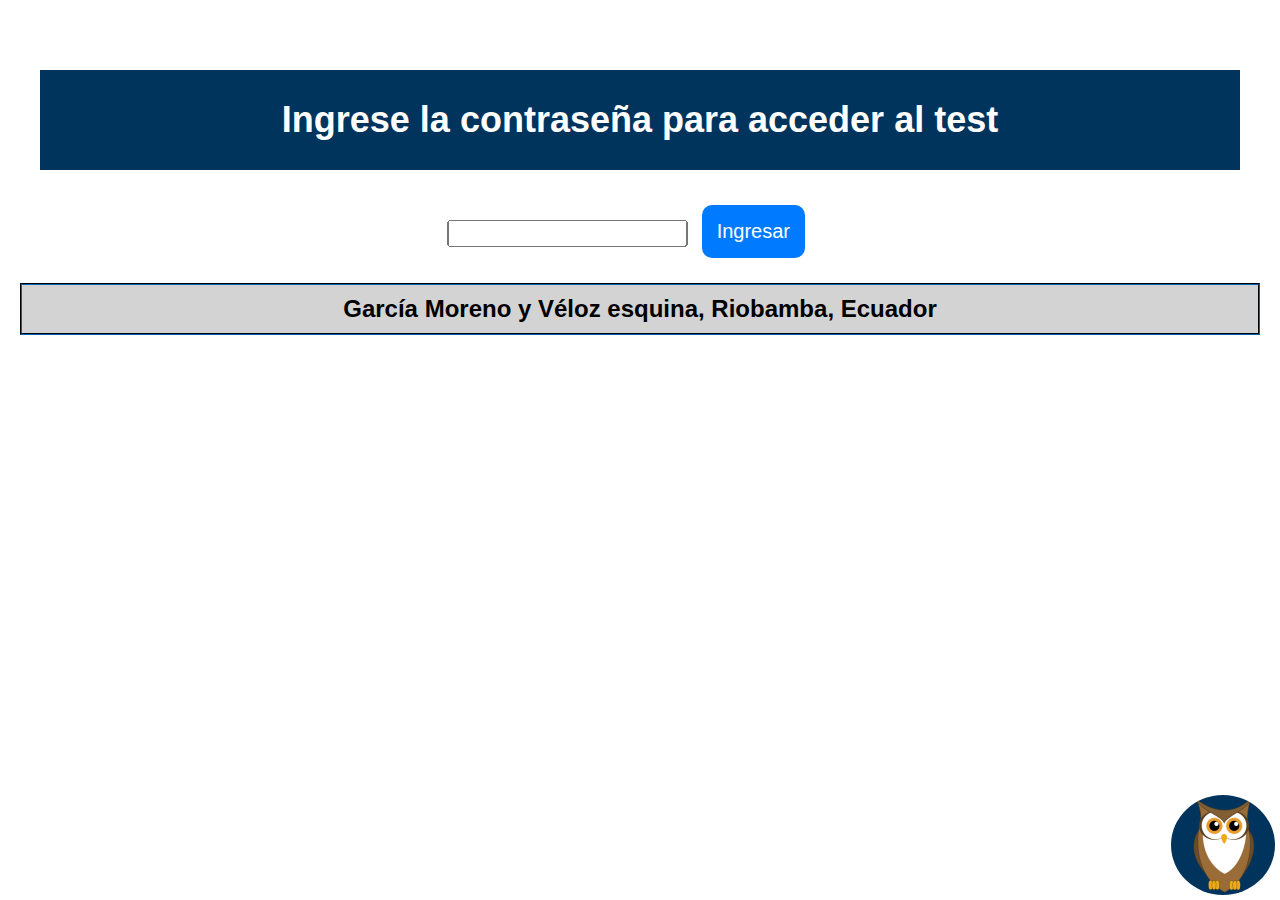
==== commit cce84f51: "Agrego contraseña" ====
--- a/index.html
+++ b/index.html
@@ -5,13 +5,18 @@
     <meta charset="UTF-8">
     <meta name="viewport" content="width=device-width, initial-scale=1.0">
     <meta name="description" content="simulador unach preuniversitario San Marcos Riobamba">
-	<meta name="keywords" content="simulador, unach, ingreso, universidad, practic">
-	<meta name="author" content="Jovanna Rojas">
-    <title>SIMULADOR 1 UNACH</title> <!--colores #00345d #ffff00-->
+    <meta name="keywords" content="simulador, unach, ingreso, universidad, practic">
+    <meta name="author" content="Jovanna Rojas Malave">
+    <title>SIMULADOR 1 UNACH</title> 
+
+    <!--
+    Autor: Jovanna Rojas Malave
+    GitHub: https://github.com/jovarojas
+    LinkedIn: https://www.linkedin.com/in/jovanna-rojas-651574257/ -->
+
     <style>
-
-        *{
-            font-family:Arial, Helvetica, sans-serif;
+        * {
+            font-family: Arial, Helvetica, sans-serif;
         }
 
         body {
@@ -19,38 +24,51 @@
             font-size: 150%;
         }
 
-        footer,h2 {
+        footer, h2 {
             text-align: center;
         }
 
-        h2{
+        h2 {
             line-height: 100px;
-            background-color:#00345d;
-            color:white;
-        }
-
-        footer{
+            background-color: #00345d;
+            color: white;
+        }
+
+        #login{
+            position: relative;
+        }
+
+            [alt*="fija"]{
+            border-radius: 50%;
+            position: fixed;
+            bottom: 5px;
+            right: 5px;
+            max-height: 100px;
+            width: auto;
+            }
+
+        footer {
             background-color: lightgray;
             border: #00345d groove 2px;
             padding: 10px;
             font-weight: bold;
         }
 
-        header img{
+        header img {
             float: left;
         }
 
-        #quiz{
+        #quiz {
             clear: both;
             overflow: hidden;
         }
 
-        .cuadrado{
+        .cuadrado {
             width: 150px;
             height: 150px;
         }
 
-        .rectangulo{
+        .rectangulo {
             height: 150px;
             width: 400px;
         }
@@ -64,12 +82,12 @@
             padding: 10px;
         }
 
-        input{
+        input {
             margin: 10px 5px;
             transform: scale(1.3);
         }
 
-        p + img {
+        p+img {
             margin-left: 5px;
         }
 
@@ -119,1020 +137,1215 @@
             margin: 10px;
         }
 
-        #prevButton{
+        #prevButton {
             float: left;
             clear: both;
         }
 
-        #nextButton{
+        #nextButton {
             float: right;
-        
-        }
-
-        #reiniciar{
+
+        }
+
+        #reiniciar {
             float: left;
             margin-top: 24px;
         }
 
-        /* Media Query para pantallas pequeñas */
-    @media screen and (max-width: 768px) {
-        body {
-            font-size: 120%;
-            margin: 10px;
-        }
-
-        h2 {
-            font-size: 20px;
-            line-height: normal;
-            padding: 10px;
-        }
-
-        header img {
-            float: none;
-            display: block;
-            margin: 0 auto;
-        }
-
-        #quiz {
-            width: 100%;
-        }
-
-        .pregunta {
-            width: 100%;
-            float: none;
-        }
-
-        .pregunta img {
-            width: 100%;
-            max-width: 300px;
-        }
-
-        #timer, #contador {
-            font-size: 16px;
-            float: none;
-            display: block;
-            text-align: center;
-            width: 100%;
-        }
-
-        button {
-            width: 100%;
-            font-size: 18px;
-        }
-
-        #prevButton, #nextButton {
-            float: none;
-            display: block;
-            width: 98%;
-            text-align: center;
-        }
-
-        #reiniciar {
-            float: none;
-            display: block;
-            margin: 10px auto;
-            text-align: center;
-        }
-
-        .pregunta p {
-            margin: 16px;
-        }
-
-        table{
-            margin-right: 16px;
-        }
-    }
-
+        #passwordInput {
+            margin-right: 30px;
+
+        }
+
+
+        /* Adaptación para pantallas moviles */
+        @media screen and (max-width: 768px) {
+            body {
+                font-size: 120%;
+                margin: 10px;
+            }
+
+            h2 {
+                font-size: 20px;
+                line-height: normal;
+                padding: 10px;
+            }
+
+            header img {
+                float: none;
+                display: block;
+                margin: 0 auto;
+            }
+
+            #quiz {
+                width: 100%;
+            }
+
+            .pregunta {
+                width: 100%;
+                float: none;
+            }
+
+            .pregunta img {
+                width: 100%;
+                max-width: 300px;
+            }
+
+            #timer,
+            #contador {
+                font-size: 16px;
+                float: none;
+                display: block;
+                text-align: center;
+                width: 100%;
+            }
+
+            button {
+                width: 100%;
+                font-size: 18px;
+            }
+
+            #prevButton,
+            #nextButton {
+                float: none;
+                display: block;
+                width: 98%;
+                text-align: center;
+            }
+
+            #reiniciar {
+                float: none;
+                display: block;
+                margin: 10px auto;
+                text-align: center;
+            }
+
+            .pregunta p {
+                margin: 16px;
+            }
+
+            table {
+                margin-right: 16px;
+            }
+        }
     </style>
 </head>
 
-<body>
-    <header>
-        <img src="images/logo.png" alt="logo del preuniversitario">
-        <h2>SIMULADOR UNACH<br>PREUNIVERSITARIO SAN MARCOS</h2>
-        <button onclick="reiniciarTest()" id="reiniciar">Reiniciar Test</button>
-        <p id="timer">Tiempo restante: 60:00</p>
-    </header>
-
-    <div id="quiz">
-        <p id="contador">Pregunta 1 de 80</p>
-        <div class="pregunta active">
-            <p>En una investigación de neurología, Se estudia la percepción visual mediante una cuadrícula codificada
-                por letras y números, al investigador se le pide que identifique la codificación que se forma con el
-                símbolo |┌</p>
-            <img src="images/1.png" alt="imagen de letras raras pregunta 1"><br>
-            <input type="radio" name="q1" value="a">A3,B1,C3,D4,E5<br>
-            <input type="radio" name="q1" value="b">A3,B2,C3,D4,E5<br>
-            <input type="radio" name="q1" value="c">A3,B1,C4,D4,E5<br>
-            <input type="radio" name="q1" value="d">A3,B1,C3,D1,E5<br>
+<body onload="pedirContraseña()">
+    <div id="login" style="text-align:center; padding: 20px;">
+        <h2>Ingrese la contraseña para acceder al test</h2>
+        <input type="password" id="passwordInput">
+        <button onclick="verificarContraseña()">Ingresar</button>
+        <img src="images/logo.png" alt="imagen fija">
+    </div>
+
+    <div id="contenidoTest" style="display: none;">
+        <header>
+            <img src="images/logo.png" alt="logo del preuniversitario">
+            <h2>SIMULADOR UNACH<br>PREUNIVERSITARIO SAN MARCOS</h2>
+            <button onclick="reiniciarTest()" id="reiniciar">Reiniciar Test</button>
+            <p id="timer">Tiempo restante: 60:00</p>
+        </header>
+
+        <div id="quiz">
+            <p id="contador">Pregunta 1 de 80</p>
+            <div class="pregunta active">
+                <p>En una investigación de neurología, Se estudia la percepción visual mediante una cuadrícula
+                    codificada
+                    por letras y números, al investigador se le pide que identifique la codificación que se forma con el
+                    símbolo |┌</p>
+                <img src="images/1.png" alt="imagen de letras raras pregunta 1"><br>
+                <input type="radio" name="q1" value="a">A3,B1,C3,D4,E5<br>
+                <input type="radio" name="q1" value="b">A3,B2,C3,D4,E5<br>
+                <input type="radio" name="q1" value="c">A3,B1,C4,D4,E5<br>
+                <input type="radio" name="q1" value="d">A3,B1,C3,D1,E5<br>
+            </div>
+
+            <div class="pregunta">
+                <p>En un restaurante llamado "Colle Break", para retirar el pedido de una orden de comida, la cajera
+                    debe
+                    llamar por el nombre al cliente. Se requiere encontrar, entre las respuestas, el nombre similar al
+                    que
+                    se muestra a continuación<br><b>Jonathan Ezequiel Román Fernández</b></p>
+                <input type="radio" name="q2" value="a">Jhonathan Ezequiel Roman Fernández<br>
+                <input type="radio" name="q2" value="b">Jhonnathan Ezeqiuel Román Fernández<br>
+                <input type="radio" name="q2" value="c">Jhonnathan Ezequiel Román Fernández<br>
+                <input type="radio" name="q2" value="d">Jonathan Ezequiel Román Fernández<br>
+            </div>
+
+            <div class="pregunta">
+                <p> En la clase de secuencias gráficas, el docente le presenta a Verónica, una secuencia de figuras. Le
+                    pide
+                    encontrar, entre las respuestas, la figura que continua en la siguiente secuencia</p>
+                <img src="images/2.png" alt="imagen principal pregunta 2"><br>
+                <input type="radio" name="q3" value="a"><img src="images/3.png" class="cuadrado"><br>
+                <input type="radio" name="q3" value="b"><img src="images/4.png" class="cuadrado"><br>
+                <input type="radio" name="q3" value="c"><img src="images/5.png" class="cuadrado"><br>
+                <input type="radio" name="q3" value="d"><img src="images/6.png" class="cuadrado"><br>
+            </div>
+
+            <div class="pregunta">
+                <p>Para un evento social, se necesita comprar un tipo de amplificador de sonido, el cual, mantiene una
+                    codificación Descubra, entre las respuestas, el código idéntico al que se presenta a
+                    continuación:<br><b>M8860268-LMO0863-869781CN369</b></p>
+                Seleccione una:<br>
+                <input type="radio" name="q4" value="a">M8860268-LMO0363-869731CN369<br>
+                <input type="radio" name="q4" value="b">M8860268-LMO0863-869787CN369<br>
+                <input type="radio" name="q4" value="c">M8860268-LMO0863-869781CM369<br>
+                <input type="radio" name="q4" value="d">M8860268-LMO0863-869781CN369<br>
+            </div>
+
+            <div class="pregunta">
+                <p>Jonnathan debe cancelar una transferencia interbancaria que se realizó desde la banca web, para ello,
+                    necesita el código del comprobante, se requiere encontrar, entre las respuestas, la codificación
+                    idéntica a la que se muestra a continuación:<br><b>133806360-GMEIR- SRPEN</b></p>
+                Seleccione una:<br>
+                <input type="radio" name="q5" value="a">133BO6360-GMIER-SRPEN<br>
+                <input type="radio" name="q5" value="b">133806360-GMEIR- SRPEN<br>
+                <input type="radio" name="q5" value="c">133803660-GMEIR-RSPEN<br>
+                <input type="radio" name="q5" value="d">13E806360-GMEIR- SRPEN<br>
+            </div>
+
+            <div class="pregunta">
+                <p>Varios aspirantes se encuentran rindiendo una evaluación de ingreso a la fuerza pública, en esta les
+                    presentan 2 tablas. Se debe descubrir la palabra que se forma con las letras de la tabla 2,
+                    utilizando
+                    el patrón que se encuentra en la tabla 1 Identifica la palabra.</p>
+                Seleccione una:<br>
+                <table>
+                    <tr>
+                        <th>TABLA 1</th>
+                        <th>TABLA 2</th>
+                    </tr>
+                    <tr>
+                        <td><img src="images/7.png" alt="tabla 1"></td>
+                        <td><img src="images/8.png" alt="tabla 2"></td>
+                    </tr>
+                </table>
+                <input type="radio" name="q6" value="a">ESFUERZO<br>
+                <input type="radio" name="q6" value="b">ESFUERZA<br>
+                <input type="radio" name="q6" value="c">ESPARZA<br>
+                <input type="radio" name="q6" value="d">ESPERANZA<br>
+            </div>
+            <div class="pregunta">
+                <p>David es un estudiante que está entrenando la lecto escritura, por esta razón se encuentra realizando
+                    una
+                    actividad en la cual, se debe identificar el número de fila en la que se encuentra el grupo que
+                    contiene
+                    una letra diferente</p>
+                <img src="images/9.png" alt="filas y letras"> <br>
+                <input type="radio" name="q7" value="a">Fila 1<br>
+                <input type="radio" name="q7" value="b">Fila 2<br>
+                <input type="radio" name="q7" value="c">Fila 3<br>
+                <input type="radio" name="q7" value="d">Fila 4<br>
+            </div>
+            <div class="pregunta">
+                <p> Al Iniciar las festividades de una localidad, se menciona entre los eventos sociales un concierto
+                    donde
+                    se presentarán artistas internacionales.<br>Identifique, entre las respuestas, si el país y el
+                    nombre
+                    del artista es igual o diferente en la siguiente tabla</p>
+                <img src="images/a.png" alt="pais y nombre"><br>
+                <input type="radio" name="q8" value="a">País igual y nombre igual<br>
+                <input type="radio" name="q8" value="b">País igual y nombre diferente<br>
+                <input type="radio" name="q8" value="c">País diferente y nombre diferente<br>
+                <input type="radio" name="q8" value="d">País diferente y nombre igual<br>
+            </div>
+            <div class="pregunta">
+                <p> Paúl se encuentra realizando una actividad que le envió su docente. Le pide identificar cuántos
+                    símbolos
+                    <b>"f"</b> hay en la siguiente tabla:
+                </p>
+                <img src="images/b.png" alt="simbolos f"><br>
+                <input type="radio" name="q9" value="a">6<br>
+                <input type="radio" name="q9" value="b">5<br>
+                <input type="radio" name="q9" value="c">7<br>
+                <input type="radio" name="q9" value="d">4<br>
+            </div>
+            <div class="pregunta">
+                <p>Carlos envía una tarea a sus estudiantes, les entrega una plantilla y pide identificar cuántas veces
+                    se
+                    repiten las letras (m) y (n).</p>
+                Seleccione la respuesta correcta:<br>
+                <img src="images/c.png" alt="ms y ns"><br>
+                <input type="radio" name="q10" value="a">m=14, n=10<br>
+                <input type="radio" name="q10" value="b">m=13, n=11<br>
+                <input type="radio" name="q10" value="c">m=15, n=11<br>
+                <input type="radio" name="q10" value="d">m=13, n=9<br>
+            </div>
+            <div class="pregunta">
+                <p>Jhonny, en la clase de Matemática. debe realizar una actividad de conteo numérico, para lo cual, le
+                    entregan una cuadricula<br>Identifique cuántos números se repiten.</p>
+                <img src="images/d.png" alt="numeros que se repiten"><br>
+                <input type="radio" name="q11" value="a">5<br>
+                <input type="radio" name="q11" value="b">4<br>
+                <input type="radio" name="q11" value="c">6<br>
+                <input type="radio" name="q11" value="d">7<br>
+            </div>
+            <div class="pregunta">
+                <p>Luis se encuentra en una evaluación en Consejería Estudiantil de su unidad educativa, para ayudarte &
+                    fortalecer su concentración, la psicóloga le pide identificar cuántos símbolos <span>ﯷ</span>
+                    iguales
+                    existen en la tabla entregada</p>
+                <img src="images/e.png" alt="simbolos raros"><br>
+                <input type="radio" name="q12" value="a">8<br>
+                <input type="radio" name="q12" value="b">9<br>
+                <input type="radio" name="q12" value="c">10<br>
+                <input type="radio" name="q12" value="d">12<br>
+            </div>
+            <div class="pregunta">
+                <p> Andrés se encuentra asignando estudiantes de nuevo ingreso a los cursos de la escuela de manera
+                    ascendente, según sus edades: Adrián es mayor que Verónica, pero menor que Sofia, Daniel es mayor
+                    que
+                    Verónica y Adrián, pero menor que Sofía. Identifique en qué orden se debe asignar a los estudiantes.
+                </p>
+                Seleccione una:<br>
+                <input type="radio" name="q13" value="a">Verónica, Adrián, Daniel, Sofia<br>
+                <input type="radio" name="q13" value="b">Adrián, Verónica, Daniel, Sofia<br>
+                <input type="radio" name="q13" value="c">Verónica, Daniel, Adrián, Sofia<br>
+                <input type="radio" name="q13" value="d">Adrián, Verónica, Sofia, Daniel<br>
+            </div>
+            <div class="pregunta">
+                <p>En un intento de encontrar un paquete de botellas plásticas perdidas, a Eduardo le entregan una
+                    codificación, con la cual, se marcó el envió desde un almacén.<br>Identifique, entre las respuestas,
+                    el
+                    código que contenga los mismos números al que se presenta a continuación.<br><b>5949499970</b></p>
+                <input type="radio" name="q14" value="a">0796649495<br>
+                <input type="radio" name="q14" value="b">0799064495<br>
+                <input type="radio" name="q14" value="c">0799949495<br>
+                <input type="radio" name="q14" value="d">0799479945<br>
+            </div>
+            <div class="pregunta">
+                <p>Jorge está realizando una tarea de Geometría, el docente pide identificar cuántos triángulos verdes y
+                    cuantos triángulos amarillos, existen dentro de la plantilla entregada:</p>
+                <img src="images/f.png" alt="figuras de colores"><br>
+                <input type="radio" name="q15" value="a"><img src="images/g.png" class="rectangulo"><br>
+                <input type="radio" name="q15" value="b"><img src="images/h.png" class="rectangulo"><br>
+                <input type="radio" name="q15" value="c"><img src="images/i.png" class="rectangulo"><br>
+                <input type="radio" name="q15" value="d"><img src="images/j.png" class="rectangulo"><br>
+            </div>
+            <!--PREGUNTA 16 EN ADELANTE-->
+            <div class="pregunta">
+                <p>En una actividad áulica, de atención y concentración, el docente presenta 2 figuras que están
+                    distribuidas indistintamente en una tabla, para el desarrollo de la actividad, se requiere que se
+                    encuentre el número de figuras que existen de cada una</p>
+                <img src="images/k.png" alt="pregunta 16"><br>
+                <input type="radio" name="q16" value="a"><img src="images/l.png" class="rectangulo"><br>
+                <input type="radio" name="q16" value="b"><img src="images/m.png" class="rectangulo"><br>
+                <input type="radio" name="q16" value="c"><img src="images/n.png" class="rectangulo"><br>
+                <input type="radio" name="q16" value="d"><img src="images/o.png" class="rectangulo"><br>
+            </div>
+
+            <div class="pregunta">
+                <p>Juan se encuentra en una mecánica con su vehículo. Para repararlo, necesita cambiar la bomba de
+                    combustible que tiene una codificación única. Se requiere identificar, entre las respuestas, el
+                    código
+                    idéntico al que se muestra a continuación:<br><b>OBD2 P0837 394958</b></p>
+                Seleccione la respuesta correcta:<br>
+                <input type="radio" name="q17" value="a">OBD2 P0337 394958<br>
+                <input type="radio" name="q17" value="b">OBD2 P0837 364958<br>
+                <input type="radio" name="q17" value="c">OBD2 P0837 394658<br>
+                <input type="radio" name="q17" value="d">OBD2 P0837 394958<br>
+            </div>
+
+            <div class="pregunta">
+                <p>En la clase de Conducción, el instructor le presenta a David, una ilustración compuesta por flechas
+                    con
+                    direcciones distintas. Le pide desarrollar una actividad, en la que, debe identificar cuántas
+                    flechas
+                    hacia la izquierda y hacia la derecha existen.</p>
+                <img src="images/p.png" alt="flechas en ambos sentidos"><br>
+                <input type="radio" name="q18" value="a">flechas con dirección a la izquierda = 8; flechas con dirección
+                a
+                la derecha = 8<br>
+                <input type="radio" name="q18" value="b">flechas con dirección a la izquierda = 8; flechas con dirección
+                a
+                la derecha = 7<br>
+                <input type="radio" name="q18" value="c">flechas con dirección a la izquierda = 6; flechas con dirección
+                a
+                la derecha = 7<br>
+                <input type="radio" name="q18" value="d">flechas con dirección a la izquierda = 7; flechas con dirección
+                a
+                la derecha = 7<br>
+            </div>
+
+            <div class="pregunta">
+                <p>Un policía detecta mediante el sistema computarizado que un vehículo sobrepasa los límites de
+                    velocidad,
+                    mediante dicho sistema se visualiza la placa y el nombre del dueño del vehículo.<br>Identifique la
+                    placa
+                    y el nombre del dueño del vehículo igual a la que se muestra a continuación:<br><b>XBL-0533/Jessica
+                        Janeth Quishpe Salazar</b></p>
+                <input type="radio" name="q19" value="a">XBL-0533/Jessica Janneth Quishpe Salasar<br>
+                <input type="radio" name="q19" value="b">XBL-0533/Jesica Janeth Quishpe Salazar<br>
+                <input type="radio" name="q19" value="c">XBL-0533/Jessica Janeth Quishpe Salazar<br>
+                <input type="radio" name="q19" value="d">XBL-0533/Jesica Janneth Quishpe Salasar<br>
+            </div>
+
+            <div class="pregunta">
+                <p>En una actividad de ejercicios visuales, a Marcelo se le presenta una secuencia alfabética en la cual
+                    se
+                    requiere que se deduzca la tercera letra de la última serie:</p>
+                <b>DBC DEF DHI DKL DNÑ DP---</b><br>
+                <input type="radio" name="q20" value="a">R<br>
+                <input type="radio" name="q20" value="b">O<br>
+                <input type="radio" name="q20" value="c">Q<br>
+                <input type="radio" name="q20" value="d">P<br>
+            </div>
+
+            <div class="pregunta">
+                <p>Para descargar un formulario de salida de divisas, en una plataforma aduanera, un exportador deberá
+                    completar una contraseña compuesta por 5 elementos. En la interfaz de la plataforma se muestran sus
+                    4
+                    primeros elementos:<br>bastidor. empalme, himno, kilometraje,</p>
+                Aplicando los criterios de series verbales, seleccione el quinto elemento que completará la
+                contraseña<br>
+                <input type="radio" name="q21" value="a">nupcias<br>
+                <input type="radio" name="q21" value="b">oriundo<br>
+                <input type="radio" name="q21" value="c">maniobra<br>
+                <input type="radio" name="q21" value="d">lámina<br>
+            </div>
+
+            <div class="pregunta">
+                <p>Marco requiere completar la siguiente gráfica</p>
+                <img src="images/q.png" alt="pregunta 22"><br>
+                Aplicando los criterios de identificación de patrones, seleccione la opción que completará la
+                secuencia:<br>
+                <input type="radio" name="q22" value="a"><img src="images/r.png" class="cuadrado"><br>
+                <input type="radio" name="q22" value="b"><img src="images/s.png" class="cuadrado"><br>
+                <input type="radio" name="q22" value="c"><img src="images/t.png" class="cuadrado"><br>
+                <input type="radio" name="q22" value="d"><img src="images/u.png" class="cuadrado"><br>
+            </div>
+
+            <div class="pregunta">
+                <p>Para ganar una cocina de inducción en un programa de televisión, un participante deberá completar una
+                    contraseña compuesta por 5 elementos. En la pantalla se muestran sus 4 primeros
+                    elementos:<br>diámetro,
+                    hectárea, lustro, ocaso,</p>
+                Aplicando los criterios de series verbales, seleccione el quinto elemento que completará la
+                contraseña<br>
+                <input type="radio" name="q23" value="a">sobreviviente<br>
+                <input type="radio" name="q23" value="b">ubicación<br>
+                <input type="radio" name="q23" value="c">temporal<br>
+                <input type="radio" name="q23" value="d">retorna<br>
+            </div>
+            <div class="pregunta">
+                <p>Jeanneth requiere completar la siguiente gráfica</p>
+                <img src="images/v.png" alt="pizzas"><br>
+                Aplicando los criterios de identificación de patrones, seleccione la opción que completará la
+                secuencia.<br>Seleccione una:<br>
+                <input type="radio" name="q24" value="a"><img src="images/w.png" class="cuadrado"><br>
+                <input type="radio" name="q24" value="b"><img src="images/x.png" class="cuadrado"><br>
+                <input type="radio" name="q24" value="c"><img src="images/y.png" class="cuadrado"><br>
+                <input type="radio" name="q24" value="d"><img src="images/z.png" class="cuadrado"><br>
+            </div>
+
+            <div class="pregunta">
+                <p>Complete la siguiente serie: casa, cena, cigüeña,….</p>
+                <input type="radio" name="q25" value="a">mueble<br>
+                <input type="radio" name="q25" value="b">cocina<br>
+                <input type="radio" name="q25" value="c">camino<br>
+                <input type="radio" name="q25" value="d">microondas<br>
+            </div>
+
+            <div class="pregunta">
+                <p>Debido a la emergencia energética nacional, una empresa exportadora de banano adquiere un generador
+                    de
+                    energía eléctrica. Para operarlo, es necesario completar una clave compuesta por 7 elementos. En el
+                    monitor se muestran sus 6 primeros<br>1895, 1891. 1883, 1867, 1835, 1771</p>
+                Aplicando los criterios de series numéricas, seleccione el séptima elemento que completará la clave:<br>
+                <input type="radio" name="q26" value="a">1643<br>
+                <input type="radio" name="q26" value="b">1642<br>
+                <input type="radio" name="q26" value="c">1641<br>
+                <input type="radio" name="q26" value="d">1644<br>
+            </div>
+
+            <div class="pregunta">
+                <p>Para descargar un formulario de declaración de impuestos un usuario debe completar una contraseña
+                    compuesta por 5 elementos. El monitor muestra sus 4 primeros<br>ufano, ogro, ilustre. empatía,</p>
+                Aplicando los criterios de series verbales, seleccione el quinto elemento que completará la
+                contraseña:<br>
+                <input type="radio" name="q27" value="a">agropecuaria<br>
+                <input type="radio" name="q27" value="b">halago<br>
+                <input type="radio" name="q27" value="c">batidora<br>
+                <input type="radio" name="q27" value="d">camión<br>
+            </div>
+
+            <div class="pregunta">
+                <p>Un estudiante de economía llega a la conclusión de que, el valor de su computador se ha devaluado en
+                    los
+                    cinco primeros años, como se muestra a continuación,<br>913, 888, 838, 763, 663,</p>
+                Aplicando los criterios de series numéricas, seleccione el valor que tendrán su computador al sexto año
+                de
+                haberlo adquirido.<br>
+                <input type="radio" name="q28" value="a">538<br>
+                <input type="radio" name="q28" value="b">533<br>
+                <input type="radio" name="q28" value="c">548<br>
+                <input type="radio" name="q28" value="d">543<br>
+            </div>
+
+            <div class="pregunta">
+                <p>Mishelle requiere completar la siguiente gráfica</p>
+                <img src="images/a1.png" alt="pregunta 29"><br>
+                Aplicando los criterios de identificación de patrones, seleccione la opción que completará la
+                secuencia:<br>
+                <input type="radio" name="q29" value="a"><img src="images/a2.png" class="cuadrado"><br>
+                <input type="radio" name="q29" value="b"><img src="images/a3.png" class="cuadrado"><br>
+                <input type="radio" name="q29" value="c"><img src="images/a4.png" class="cuadrado"><br>
+                <input type="radio" name="q29" value="d"><img src="images/a5.png" class="cuadrado"><br>
+            </div>
+
+            <div class="pregunta">
+                <p>Debido a que los linces se hallan en peligro de extinción, una institución dedicada a la conservación
+                    de
+                    especies indica que, al incluir al lince en un programa de protección su cantidad incrementará en
+                    los
+                    cinco primeros años como se muestra a continuación.<br>444, 569, 819 1194, 1694,</p>
+                Aplicando los criterios de series numéricas, seleccione el número de linces que se esperaría tener al
+                sexto
+                año de haberlo incluido en un programa de protección:<br>
+                <input type="radio" name="q30" value="a">2319<br>
+                <input type="radio" name="q30" value="b">2119<br>
+                <input type="radio" name="q30" value="c">2229<br>
+                <input type="radio" name="q30" value="d">2419<br>
+            </div>
+            <!--PREGUNTA 31 EN ADELANTE-->
+            <div class="pregunta">
+                <p>Debido a la emergencia eléctrica nacional, un transformador de la Empresa Eléctrica Quito sufre un
+                    daño a
+                    causa de la variación de voltaje. El jefe de mantenimiento debe reiniciar la secuencia de suministro
+                    en
+                    la red de una parroquia, y para lograrlo debe completar una contraseña compuesta por 5 elementos El
+                    monitor de la sala de control muestra a los 4 primeros<br>zambo, verdura, rotación, ñacundá</p>
+                Aplicando los criterios de series verbales, seleccione el quinto elemento que completará la
+                contraseña:<br>
+                <input type="radio" name="q31" value="a">kilogramo<br>
+                <input type="radio" name="q31" value="b">madrina<br>
+                <input type="radio" name="q31" value="c">jornada<br>
+                <input type="radio" name="q31" value="d">locura<br>
+            </div>
+
+            <div class="pregunta">
+                <p>Complete la siguiente serie: maíz, mesa, migraña, montaña,____</p>
+                <input type="radio" name="q32" value="a">mueble<br>
+                <input type="radio" name="q32" value="b">cocina<br>
+                <input type="radio" name="q32" value="c">camino<br>
+                <input type="radio" name="q32" value="d">microondas<br>
+            </div>
+            <div class="pregunta">
+                <p>Debido al incremento del costo de la energia eléctrica, una fábrica ha visto reducido sus ingresos
+                    mensualmente como se muestra a continuación:<br>85 754, 85 454, 84 854, 83 954, 82 754</p>
+                Aplicando los criterios de series numéricas, seleccione los ingresos que se proyectaria tener al sexto
+                mes.<br>
+                <input type="radio" name="q33" value="a">81254<br>
+                <input type="radio" name="q33" value="b">80 954<br>
+                <input type="radio" name="q33" value="c">81245<br>
+                <input type="radio" name="q33" value="d">80 964<br>
+            </div>
+            <div class="pregunta">
+                <p>En una plataforma petrolera en el cantón Shushufindi, una máquina extractora de crudo sufre una
+                    averia
+                    por fatiga Una vez reparada, se requiere ingresar una clave de reinicio compuesta por 7 elementos.
+                    En el
+                    monitor se muestran 6 de ellos<br>412, 424, 448. 484, 532, 592</p>
+                Aplicando los criterios de series numéricas, seleccione el séptimo elemento que completará la clave de
+                reinicio<br>
+                <input type="radio" name="q34" value="a">664<br>
+                <input type="radio" name="q34" value="b">666<br>
+                <input type="radio" name="q34" value="c">662<br>
+                <input type="radio" name="q34" value="d">660<br>
+            </div>
+            <div class="pregunta">
+                <p>Un escritor de libros técnicos, busca conocer las cinco palabras más empleadas en su último libro. El
+                    software especializado de redacción muestra una lista solamente con las cuatro primeras, como se
+                    muestra
+                    a continuación:<br>Revisar, observar, medir, juntar,</p>
+                Aplicando los criterios de series verbales, seleccione la quinta palabra más utilizado en la redacción
+                del
+                libro<br>
+                <input type="radio" name="q35" value="a">generar<br>
+                <input type="radio" name="q35" value="b">destacar<br>
+                <input type="radio" name="q35" value="c">hervir<br>
+                <input type="radio" name="q35" value="d">formar<br>
+            </div>
+            <div class="pregunta">
+                <p>En un frigorífico, el termostato del cuarto frio sufre una avería y es necesario restaurar sus
+                    condiciones de fábrica. El líder de mantenimiento debe reiniciar el aparato completando una
+                    contraseña
+                    compuesta por 5 elementos. En la pantalla se muestran sus 4 primeros elementos<br>abandonar,
+                    funeral,
+                    Karina, ornitorrinco,</p>
+                Aplicando los criterios de series verbales, seleccione el quinto elemento que completará la
+                contraseña:<br>
+                <input type="radio" name="q36" value="a">tornado<br>
+                <input type="radio" name="q36" value="b">unidad<br>
+                <input type="radio" name="q36" value="c">Riobamba<br>
+                <input type="radio" name="q36" value="d">sarcasmo<br>
+            </div>
+            <div class="pregunta">
+                <p>Para reactivar una secuencia de lanzamiento de un satélite, un ingeniero debe completar una
+                    contraseña
+                    compuesta por 5 elementos. En el monitor se muestran sus 4 primeros<br>atardecer, eclesiástico,
+                    intensidad, ortogonal,</p>
+                Aplicando los criterios de series verbales, seleccione el quinto elemento que completará la
+                contraseña<br>
+                <input type="radio" name="q37" value="a">ultrasonido<br>
+                <input type="radio" name="q37" value="b">hurtado<br>
+                <input type="radio" name="q37" value="c">fulminante<br>
+                <input type="radio" name="q37" value="d">cubo<br>
+            </div>
+            <div class="pregunta">
+                <p>En un estudio de la fauna salvaje se determinó que, debido a la contaminación ambiental, el número de
+                    peces corados dentro de un lago se ha ido reduciendo mensualmente como se muestra a
+                    continuación<br>1457, 1454, 1445, 1418, 1337</p>
+                Aplicando los criterios de series numéricas, seleccione el número de peces que se esperaría tener al
+                sexto
+                mes, si no se toma acciones sobre la contaminación ambiental<br>
+                <input type="radio" name="q38" value="a">1094<br>
+                <input type="radio" name="q38" value="b">1095<br>
+                <input type="radio" name="q38" value="c">1096<br>
+                <input type="radio" name="q38" value="d">1093<br>
+            </div>
+            <div class="pregunta">
+                <p>Pamela requiere completar la siguiente gráfica</p>
+                <img src="images/a6.png"><br>
+                Aplicando los criterios de identificación de patrones, seleccione la opción que completará la
+                secuencia:<br>
+                <input type="radio" name="q39" value="a"><img src="images/a7.png" class="cuadrado"><br>
+                <input type="radio" name="q39" value="b"><img src="images/a8.png" class="cuadrado"><br>
+                <input type="radio" name="q39" value="c"><img src="images/a9.png" class="cuadrado"><br>
+                <input type="radio" name="q39" value="d"><img src="images/b1.png" class="cuadrado"><br>
+            </div>
+            <div class="pregunta">
+                <p>Un sistema contra incendios sufre una avería a causa de una variación de voltaje. El manual de
+                    operación
+                    y mantenimiento del sistema recomienda el reinicio del mismo, y para ello, se requiere completar una
+                    contraseña compuesta por 7 elementos. En la pantalla se muestran sus 6 primeros<br>3176, 3 168, 3
+                    152, 3
+                    128, 3096, 3056</p>
+                Aplicando los criterios de series numéricas, seleccione el séptimo elemento que completará la
+                contraseña:<br>
+                <input type="radio" name="q40" value="a">3.008<br>
+                <input type="radio" name="q40" value="b">3000<br>
+                <input type="radio" name="q40" value="c">3010<br>
+                <input type="radio" name="q40" value="d">3.004<br>
+            </div>
+            <div class="pregunta">
+                <p>Los padres de Pamela deciden regalarle una camioneta por motivo de su graduación. La camioneta está
+                    valuada en $35 000. Pamela sólo quiere tener el vehículo por un periodo de dos años. Se conoce que
+                    la
+                    depreciación anual es del 5%. Aplicando conceptos de operaciones matemáticas simples, establezca el
+                    valor del vehículo en dos años.</p>
+                <input type="radio" name="q41" value="a">El valor del vehículo será $31 887,50<br>
+                <input type="radio" name="q41" value="b">El valor del vehículo será $31 587,50<br>
+                <input type="radio" name="q41" value="c">El valor del vehículo será $31 757.50<br>
+                <input type="radio" name="q42" value="d">El valor del vehículo será $31 778,50<br>
+            </div>
+
+            <!-- Preguntas de q42 a q80 -->
+            <div class="pregunta">
+                <p>Clara hace un retiro de $3 140 del banco, valor que recibe en un total de 150 billetes, entre ellos,
+                    37
+                    de $10 y 36 de $50. El monto restante lo obtiene en denominaciones de $5 y $20. Planifique las
+                    acciones
+                    matemáticas necesarias para calcular la cantidad de billetes de $5 y $20 que Clara recibió</p>
+                <input type="radio" name="q42" value="a">Clara recibió 39 billetes de $5 y 38 billetes de $20<br>
+                <input type="radio" name="q42" value="b">Clara recibió 38 billetes de $5 y 39 billetes de $20<br>
+                <input type="radio" name="q42" value="c">Clara recibió 37 billetes de $5 y 39 billetes de $20<br>
+                <input type="radio" name="q42" value="d">Clara recibió 38 billetes de $5 y 36 billetes de $20<br>
+            </div>
+
+            <div class="pregunta">
+                <p>Ximena analiza la obtención de licencias de software para las computadoras de su oficina. El costo
+                    mensual es de $14.25. Adicionalmente se ofrecen planes trimestrales y semestrales por $39.33 y
+                    $75,24
+                    respectivamente Planifique las operaciones matemáticas necesarias para determinar el porcentaje de
+                    ahorro que obtendría si realiza el contrato por trimestre o por semestre</p>
+                <input type="radio" name="q43" value="a">El porcentaje de ahorro es de 12% en el plan semestral y 8% en
+                plan
+                trimestral<br>
+                <input type="radio" name="q43" value="b">El porcentaje de ahorro es de 11% en el plan semestral y 74% en
+                plan trimestral<br>
+                <input type="radio" name="q43" value="c">El porcentaje de ahorro es de 12% en el plan semestral y 6% en
+                plan
+                trimestral<br>
+                <input type="radio" name="q43" value="d">El porcentaje de ahorro es de 11% en el plan semestral y 5% en
+                plan
+                trimestral.<br>
+            </div>
+
+            <div class="pregunta">
+                <p>Danilo recibe $1 938.05 por su remuneración del mes de abril. Su tarifa por hora trabajada es de
+                    $12.50.
+                    Además, recibió un bono por $125,56 debido a su buen desempeño. Aplicando conceptos de operaciones
+                    matemáticas básicas determine la cantidad de horas que Danilo trabajó durante ese mes</p>
+                <input type="radio" name="q44" value="a">Danilo trabajó 145 horas durante el mes de abril<br>
+                <input type="radio" name="q44" value="b">Danilo trabajó 154 horas durante el mes de abril<br>
+                <input type="radio" name="q44" value="c">Danilo trabajó 165 horas durante el mes de abril<br>
+                <input type="radio" name="q44" value="d">Danilo trabajó 134 horas durante el mes de abril<br>
+            </div>
+
+            <div class="pregunta">
+                <p>Como director de Talento Humano, Mateo debe revisar los honorarios de los empleados de su empresa.
+                    Solicita reporte donde se encuentran los salarios y bonificaciones de los gerentes departamentales,
+                    donde detecta que et sueldo de Marcia no es el correcto. Corrija el error calculando el monto exacto
+                    de
+                    la remuneración de Marcia</p>
+                <img src="images/b2.png"><br>
+                <input type="radio" name="q45" value="a">La remuneración de Marcia es de $6 064<br>
+                <input type="radio" name="q45" value="b">La remuneración de Marcia es de $6 046<br>
+                <input type="radio" name="q45" value="c">La remuneración de Marcia es de $6 044<br>
+                <input type="radio" name="q45" value="d">La remuneración de Marcia es de $6 066<br>
+            </div>
+
+            <div class="pregunta">
+                <p>Julian muestra a Paulina dos opciones de muebles para su sala. La colección "kino con un precio
+                    normal de
+                    $2 850 y la colección "zino" con un valor de $3 050" Paulina le solicita un descuento y Julián le
+                    indica
+                    poder ofrecerle un 7.20% y un 13,30% respectivamente a cada colección.</p>
+                Aplicando conceptos de operaciones matemáticas simples, seleccione la opción más económica:<br>
+                <input type="radio" name="q46" value="a">La opción más económica es la colección "kino con un valor de
+                $2
+                644,35<br>
+                <input type="radio" name="q46" value="b">La opción más económica es la colección "zino" con un valor de
+                $2
+                644,35.<br>
+                <input type="radio" name="q46" value="c">La opción más económica es la colección "kino" con un valor de
+                $2
+                664.05.<br>
+                <input type="radio" name="q46" value="d">La opción más económica es la colección "zino" con un valor de
+                $2
+                664,05<br>
+            </div>
+
+            <div class="pregunta">
+                <p>Elizabeth desea colocar una cerca para su terreno rectangular que tiene un área de 1 125 metros
+                    cuadrados. Planifique las acciones matemáticas necesarias para determinar el largo del lote,
+                    conociendo
+                    que su ancho es del cuádruple de la longitud disminuido en 8.</p>
+                <input type="radio" name="q47" value="a">El largo del terreno es de 15,80 metros.<br>
+                <input type="radio" name="q47" value="b">El largo del terreno es de 16,80 metros.<br>
+                <input type="radio" name="q47" value="c">El largo del terreno es de 17,80 metros.<br>
+                <input type="radio" name="q47" value="d">El largo del terreno es de 18,80 metros<br>
+            </div>
+
+            <div class="pregunta">
+                <p>Adolfo viaja en un autobús, mientras que su novia Amanda hace un trayecto en su vehículo a 102 km/h
+                    de
+                    forma constante, duplicando así la velocidad a la que viaja Adolfo. Aplicando conceptos matemáticos
+                    básicos, determine número de kilómetros recorridos por Adolfo en 70 minutos.</p>
+                <input type="radio" name="q48" value="a">Adolfo recorre 59,5 kilómetros en 70 minutos.<br>
+                <input type="radio" name="q48" value="b">Adolfo recorre 56,5 kilómetros en 70 minutos.<br>
+                <input type="radio" name="q48" value="c">Adolfo recorre 58,5 kilómetros en 70 minutos.<br>
+                <input type="radio" name="q48" value="d">Adolfo recorre 57,5 kilómetros en 70 minutos<br>
+            </div>
+
+            <div class="pregunta">
+                <p>Jordán tiene tres hijos y desea otorgarles su sueldo de $1 500. Al primer hijo le otorga $250 más que
+                    al
+                    tercer hijo Al segundo hijo le regala $40 menos que al tercer hijo. Planifique las acciones
+                    matemáticas
+                    necesarias para calcular la cantidad que el tercer hijo recibió.</p>
+                <input type="radio" name="q49" value="a">El tercer hijo recibió $330<br>
+                <input type="radio" name="q49" value="b">El tercer hijo recibió $340<br>
+                <input type="radio" name="q49" value="c">El tercer hijo recibió $430.<br>
+                <input type="radio" name="q49" value="d">El tercer hijo recibió $440<br>
+            </div>
+
+            <div class="pregunta">
+                <p>Natalia dispone de 48 horas de estudio para rendir sus exámenes de fin de semestre Según su
+                    planificación
+                    destina una fracción de 3/10 para Biologia. 1/5 para Quimica y 1/10 para Fisiologia, Planifique las
+                    acciones matemáticas necesarias para calcular el número de horas restantes que deberá incluir en su
+                    plan
+                    para estudiar Anatomía</p>
+                <input type="radio" name="q50" value="a">Planifica 19,00 horas para estudiar Anatomia<br>
+                <input type="radio" name="q50" value="b">Planifica 19,30 horas para estudiar Anatomía<br>
+                <input type="radio" name="q50" value="c">Planifica 19,10 horas para estudiar Anatomía<br>
+                <input type="radio" name="q50" value="d">Planifica 19,20 horas para estudiar Anatomia<br>
+            </div>
+
+            <div class="pregunta">
+                <p>Jorge es profesor en un colegio, imparte clases de matemáticas y dibujo. En el mes de enero ofrece
+                    700
+                    clases. El costo por clases de matemáticas es de $5 y el costo por clases de dibujo es de $10. En el
+                    mes
+                    de enero Jorge obtuvo ingresos por $5 500 Planifique las acciones matemáticas necesarias para
+                    calcular
+                    el número de clases de matemáticas y dibujó que ofreció Jorge</p>
+                <input type="radio" name="q51" value="a">Jorge impartió 455 clases de dibujo y 245 clases de
+                matemáticas<br>
+                <input type="radio" name="q51" value="b">Jorge impartió 300 clases de dibujo y 400 clases de
+                matemáticas<br>
+                <input type="radio" name="q51" value="c">Jorge impartió 300 clases de matemáticas y 400 clases de
+                dibujo<br>
+                <input type="radio" name="q51" value="d">Jorge impartió 350 clases de matemáticas y 350 clases de
+                dibujo<br>
+
+            </div>
+
+            <div class="pregunta">
+                <p>Carlota necesita un préstamo de $3 780 a un año plazo para ampliar su oficina El banco EMPRENDE
+                    ofrece
+                    una tasa del 9,70% anual y un incremento de $45.34 por una sola vez debido a un seguro de vida para
+                    el
+                    beneficiario. El banco PROMUEVE plantea una tasa del 10,90% anual sin agregar ningún valor
+                    adicional.
+                    Los dos bancos ofrecen cobrar el monto total al final del plazo. Planifique las acciones matemáticas
+                    necesarias para escoger el banco que represente la mejor opción para obtener el crédito.</p>
+                <input type="radio" name="q52" value="a">La mejor opción es la del banco EMPRENDE por un monto final de
+                $4
+                192,02<br>
+                <input type="radio" name="q52" value="b">La mejor opción es la del banco PROMUEVE por un monto final de
+                $4
+                192.02.<br>
+                <input type="radio" name="q52" value="c">La mejor opción es la del banco EMPRENDE por un monto final de
+                $4
+                192,00.<br>
+                <input type="radio" name="q52" value="d">La mejor opción es la del banco PROMUEVE por un monto final de
+                $4
+                192,00<br>
+            </div>
+
+            <div class="pregunta">
+                <p>Fabiola en su caminata matinal en el parque observa 120 aves, donde existían once veces más palomas
+                    que
+                    colibríes Aplicando conceptos de ecuaciones matemáticas simples, determine la cantidad de colibríes
+                    que
+                    logró avistar Fabiola</p>
+                <input type="radio" name="q53" value="a">Fabiola avistó 13 colibríes en el parque.<br>
+                <input type="radio" name="q53" value="b">Fabiola avistó 12 colibríes en el parque.<br>
+                <input type="radio" name="q53" value="c">Fabiola avistó 11 colibríes en el parque.<br>
+                <input type="radio" name="q53" value="d">Fabiola avistó 10 colibríes en el parque.<br>
+            </div>
+
+            <div class="pregunta">
+                <p>Gabriela y Verónica organizan la celebración del día del niño para los empleados de su empresa. Del
+                    total
+                    de 600 invitados asisten el doble de mujeres que niños, así como 5 hombres más que el total de
+                    mujeres
+                    Planifique las acciones matemáticas necesarias para determinar el número de mujeres presentes en la
+                    reunión</p>
+                <input type="radio" name="q54" value="a">268 mujeres están invitadas a la celebración<br>
+                <input type="radio" name="q54" value="b">248 mujeres están invitadas a la celebración<br>
+                <input type="radio" name="q54" value="c">258 mujeres están invitadas a la celebración<br>
+                <input type="radio" name="q54" value="d">238 mujeres están invitadas a la celebración<br>
+            </div>
+
+            <div class="pregunta">
+                <p>Javier recibe su bono de jubilación, cuyo monto es de $24 264. Decide repartirlo entre sus tres
+                    hijos,
+                    quienes recibirán un valor dependiendo de sus edades. Planifique las acciones matemáticas necesarias
+                    para determinar el monto que recibirá Pamela de 36 años, Marcos de 26 y Ramón 18 respectivamente.
+                </p>
+                <input type="radio" name="q55" value="a">Pamela recibirá $10 918,80: Marcos $7 885,80 y Ramón $5
+                459,40<br>
+                <input type="radio" name="q55" value="b">Pamela recibirá $10 918,80, Marcos $7 885,80 y Ramón $5
+                449,40<br>
+                <input type="radio" name="q55" value="c">Pamela recibirá $10 918,80, Marcos $7 858,80 y Ramón $5
+                459,40<br>
+                <input type="radio" name="q55" value="d">Pamela recibirá $10 918,08, Marcos $7 885,80 y Ramón $5
+                459,40<br>
+            </div>
+
+            <div class="pregunta">
+                <p>Angela gestiona la contratación de un servicio de impresión de docurnentos, conociendo que en su
+                    oficina
+                    se genera un promedio de 3 000 hojas mensuales en 8 impresoras. La compañía PRINTCOM le indica que
+                    su
+                    tarifa mensual fija es de $8,75 por impresora y su costo por hoja impresa es de 13,5 centavos de
+                    dólar.
+                    Aplicando nociones matemáticas básicas, seleccione las operaciones que deberá incluir la fórmula
+                    siguiente para determinar el costo mensual por el servicio de impresión:</p>
+                8,75■8■3000 ■0,0135=110,50<br>
+                <input type="radio" name="q56" value="a">La fórmula correcta de cálculo es: 8,75 + 8+3000 x 0,0135 =
+                110,50<br>
+                <input type="radio" name="q56" value="b">La fórmula correcta de cálculo es: 8,75 x 8+3000+0,0135=
+                110,50<br>
+                <input type="radio" name="q56" value="c">La fórmula correcta de cálculo es: 8,75 x 8+3000 × 0,0135 =
+                110,50<br>
+                <input type="radio" name="q56" value="d">La fórmula correcta de cálculo es: 8,75 x 8 x
+                3000+0,0135=110,50<br>
+            </div>
+
+            <div class="pregunta">
+                <p>En su universidad, Milton participa en el campeonato de lanzamiento de martillo junto con su amigo
+                    Felipe. Milton supera con tres metros al lanzamiento de su amigo y entre los dos logran establecer
+                    una
+                    marca de veinte y tres metros en total. Aplicando conceptos de ecuaciones matemáticas básicas,
+                    determine
+                    la cantidad de metros obtuvo Felipe en su lanzamiento.</p>
+                <input type="radio" name="q57" value="a">Felipe logra un lanzamiento de 10 metros.<br>
+                <input type="radio" name="q57" value="b">Felipe logra un lanzamiento de 12 metros<br>
+                <input type="radio" name="q57" value="c">Felipe logra un lanzamiento de 14 metros.<br>
+                <input type="radio" name="q57" value="d">Felipe logra un lanzamiento de 16 metros.<br>
+            </div>
+
+            <div class="pregunta">
+                <p>Lisa requiere colocar un cerramiento alrededor de su casa de campo, cuyo terreno rectangular nene una
+                    superficie de 1.416.10 metros cuadrados y la dimensión del frente es de 2.5 veces la medida de
+                    fondo.
+                    Planifique las acciones matemáticas necesarias para establecer las dimensiones del frente y de fondo
+                </p>
+                <input type="radio" name="q58" value="a">El frente mide 59.05 metros y el fondo 23,62 metros.<br>
+                <input type="radio" name="q58" value="b">El frente mide 59,50 metros y el fondo 23,80 metros.<br>
+                <input type="radio" name="q58" value="c">El frente mide 59,00 metros y el fondo 23.60 metros.<br>
+                <input type="radio" name="q58" value="d">El frente mide 59,25 metros y el fondo 23,70 metros<br>
+            </div>
+
+            <div class="pregunta">
+                <p>Pedro tiene un galpón y desea vender las aves que tiene. Conoce que el precio de un gallo y tres
+                    gallinas
+                    es de $45 El precio de cuatro gallos y dos gallinas es de $70. Planifique las acciones matemáticas
+                    necesarias para calcular el precio de una gallina.</p>
+                <input type="radio" name="q59" value="a">El precio de una gallina es de $10.<br>
+                <input type="radio" name="q59" value="b">El precio de una gallina es de $11.<br>
+                <input type="radio" name="q59" value="c">El precio de una gallina es de $12.<br>
+                <input type="radio" name="q59" value="d">El precio de una gallina es de $13.<br>
+            </div>
+
+            <div class="pregunta">
+                <p>Maritza es una planeadora de eventos. En el mes de septiembre deberá planificar 8 bodas más que el
+                    número
+                    de bautizos. La cantidad total de eventos que deberá realizar son 76. Aplicando conceptos de
+                    ecuaciones
+                    matemáticas simples, establezca el numero de bodas que Maritza deberá realizar en el mes de
+                    septiembre
+                </p>
+                <input type="radio" name="q60" value="a">Maritza deberá planificar 40 bodas<br>
+                <input type="radio" name="q60" value="b">Maritza deberá planificar 42 bodas<br>
+                <input type="radio" name="q60" value="c">Maritza deberá planificar 44 bodas<br>
+                <input type="radio" name="q60" value="d">Maritza deberá planificar 46 bodas<br>
+            </div>
+
+            <div class="pregunta">
+                <p>Una pareja de esposos decide realizar un viaje en las próximas vacaciones. Alexis está interesado en
+                    recorrer la playa, mientras que. Andrea desea visitar el campo. Al pasar los días, aún están
+                    indecisos
+                    por el lugar destino de sus vacaciones, por lo tanto, deciden realizar el viaje a los dos lugares de
+                    preferencia de la pareja, a pesar de no contar con muchos días de descanso.</p>
+                Aplique los conceptos relacionados en el texto presentado, seleccione el refrán que resuma la idea:<br>
+                <input type="radio" name="q61" value="a">A la tercera va la vencida.<br>
+                <input type="radio" name="q61" value="b">Querer es poder.<br>
+                <input type="radio" name="q61" value="c">Quien mucho abarca, poco aprieta.<br>
+                <input type="radio" name="q61" value="d">No por mucho madrugar amanece más temprano.<br>
+            </div>
+
+            <div class="pregunta">
+                <p> Mishel trabaja en una cadena de farmacias por más de cinco años. Los dueños del establecimiento han
+                    decidido aplicar promociones para sus clientes, una de ellas es la entrega de productos de aseo
+                    personal
+                    por compras superiores a $20 Un día, los propietarios realizan la verificación de la entrega de las
+                    promociones, dándose cuenta de que a muchos clientes no se les entregó el obsequio, sin embargo, en
+                    existencias ya no contaban con dichos productos por consiguiente, Mishel no pudo justificar lo
+                    actuado
+                </p>
+                Aplique los conceptos relacionados en el texto presentado, seleccione el refrán que resuma la idea<br>
+                <input type="radio" name="q62" value="a">El que siembra vientos, recoge tempestades<br>
+                <input type="radio" name="q62" value="b">Cree el ladrón que todos son de su condición.<br>
+                <input type="radio" name="q62" value="c">Más vale prevenir que lamentar<br>
+                <input type="radio" name="q62" value="d">Las cosas, claras, y el chocolate, espeso.<br>
+            </div>
+
+            <div class="pregunta">
+                <p>En una clase de Historia, Fernando les explica a los estudiantes una antigua tribu <b>montaraz</b>
+                    que
+                    habitaba en la zona más profunda del bosque. La principal característica de dicha comunidad fue su
+                    agreste manera de vivir y su resistencia a la influencia externa</p>
+                Aplicando los conceptos relacionados a la palabra marcada en negrita, seleccione el término
+                excluido:<br>
+                <input type="radio" name="q63" value="a">Silvestre<br>
+                <input type="radio" name="q63" value="b">Indomita<br>
+                <input type="radio" name="q63" value="c">Rustico<br>
+                <input type="radio" name="q63" value="d">Afable<br>
+            </div>
+
+            <div class="pregunta">
+                <p>Lorena es una mujer con un carácter particular. Durante mucho tiempo fue víctima de violencia por
+                    parte
+                    de su pareja Ella solla actuar frenéticamente, sin embargo, después de su divorcio, ella ha decidido
+                    superar situaciones traumáticas Su médico le recomienda: acudir a sus terapias, realizar deporte y
+                    dedicar tiempo para si mismo.</p>
+                Aplicando los conceptos relacionados en el texto presentado, seleccione el refrán que resuma la idea<br>
+                <input type="radio" name="q64" value="a">Un clavo saca a otro clavo<br>
+                <input type="radio" name="q64" value="b">Más vale estar solo que mal acompañado<br>
+                <input type="radio" name="q64" value="c">Ojos que no ven corazón que no siente<br>
+                <input type="radio" name="q64" value="d">Quien siembra vientos, cosecha tempestades.<br>
+            </div>
+
+            <div class="pregunta">
+                <p>Miguel trabaja en el servicio de fisioterapia en el hospital de la ciudad, él ha analizado las
+                    oportunidades de crecimiento que podria tener en su trabajo actual, pero, no tiene un panorama
+                    alentador, por lo tanto. Miguel está considerando cambiarse de trabajo y al mismo tiempo emprender
+                    su
+                    negocio propio</p>
+                Aplique los conceptos relacionados en el texto presentado, seleccione el refrán que resuma la idea:<br>
+                <input type="radio" name="q65" value="a">Quien mucho abarca, poco aprieta.<br>
+                <input type="radio" name="q65" value="b">No por mucho madrugar amanece más temprano<br>
+                <input type="radio" name="q65" value="c">Al mal tiempo, buena cara<br>
+                <input type="radio" name="q65" value="d">Más vale prevenir que lamentar<br>
+            </div>
+
+            <div class="pregunta">
+                <p>Un grupo de amigos se encuentran realizando una caminata en el Parque Nacional Cotopaxi. Al darse
+                    cuenta
+                    de las condiciones climáticas, se percatan que se aproxima una nubada, por lo tanto, ellos deciden
+                    <b>guarecer</b> en el lugar más próximo.
+                </p>
+                Aplicando los conceptos relacionados a la palabra marcada en negrita, seleccione el término
+                excluido:<br>
+                <input type="radio" name="q66" value="a">Refugiar<br>
+                <input type="radio" name="q66" value="b">Amparar<br>
+                <input type="radio" name="q66" value="c">Guardar<br>
+                <input type="radio" name="q66" value="d">Contener<br>
+            </div>
+
+            <div class="pregunta">
+                <p>La Literatura, con sus relatos, protagonistas y ambientaciones, no solo reflejan la riqueza cultural
+                    de
+                    una comunidad. sino que, además desempeña un papel fundamental en el enriquecimiento y arraigo de la
+                    identidad cultural de sus integrantes. Desde las historias tradicionales hasta las creaciones más
+                    recientes, la Literatura proporciona acceso a una amplia gama de experiencias y visiones del mundo,
+                    ofreciendo a las personas la oportunidad de sumergirse en su legado cultural y encontrar un sentido
+                    de
+                    pertenencia más profundo.</p>
+                Infiera la información proporcionada<br>
+                <input type="radio" name="q67" value="a">La Literatura es una forma de sumergirse en las historias
+                tradicionales de un pueblo.<br>
+                <input type="radio" name="q67" value="b">La identidad cultural se forma únicamente a través de los
+                relatos
+                que presenta la Literatura.<br>
+                <input type="radio" name="q67" value="c">La Literatura muestra la diversidad cultural y fomenta la
+                identidad
+                cultural.<br>
+                <input type="radio" name="q67" value="d">La identidad cultural se fomenta al encontrar sentido de
+                pertenencia en una sociedad<br>
+            </div>
+
+            <div class="pregunta">
+                <p>Complete la siguiente serie: arma, bocina, cocina, </p>
+                <input type="radio" name="q68" value="a">bobina<br>
+                <input type="radio" name="q68" value="b">turbina<br>
+                <input type="radio" name="q68" value="c">camino<br>
+                <input type="radio" name="q68" value="d">dado<br>
+            </div>
+
+            <div class="pregunta">
+                <p>En un laboratorio de fisica Andrea contribuye en un experimento con sus compañeros de clase. Al
+                    obtener y
+                    registrar los resultados que arrojó el experimento, se percata que la temperatura del reactivo se
+                    encuentra elevada en relación a las métricas consideradas para el proceso, también verifica que la
+                    tasa
+                    de reacción se encuentra en un rango superior</p>
+                Infiera la información proporcionada:<br>
+                <input type="radio" name="q69" value="a">La temperatura del reactivo tiene correlación con la tasa de
+                reacción<br>
+                <input type="radio" name="q69" value="b">Existe una variación entre la temperatura del reactivo y la
+                tasa de
+                reacción<br>
+                <input type="radio" name="q69" value="c">La temperatura del reactivo tiene una relación directa con la
+                tasa
+                de reacción<br>
+                <input type="radio" name="q69" value="d">La temperatura del reactivo y la tasa de reacción muestran
+                cambios.<br>
+            </div>
+
+            <div class="pregunta">
+                <p>Una revista científica ha publicado los resultados de un estudio sobre los medios utilizados para
+                    revisar
+                    noticias actuales en un grupo de estudiantes de entre 18 a 25 años Los datos muestran que, gran
+                    parte de
+                    la población accede a noticias compartidas por sus contactos mediante el uso de redes sociales.
+                    mientras
+                    que una proporción menor acude a revisar noticias por medios tradicionales.</p>
+                Infiera la información proporcionada<br>
+                <input type="radio" name="q70" value="a">La mayoría de estudiantes de entre 18 y 25 años desconfía de
+                medios
+                tradicionales.<br>
+                <input type="radio" name="q70" value="b">una pequeña proporción recurre a revisar noticias en medios
+                tradicionales<br>
+                <input type="radio" name="q70" value="c">Las redes sociales son usadas por la mayoría de estudiantes
+                para
+                revisar noticias.<br>
+                <input type="radio" name="q70" value="d">Los estudiantes revisan noticias por redes sociales y medios
+                tradicionales.<br>
+            </div>
+
+            <div class="pregunta">
+                <p>Jorge es el ingeniero responsable del área industrial de una empresa de alimentos En los últimos
+                    meses,
+                    su dependencia ha presentado varios problemas considerables que requieren soluciones inmediatas
+                    antes
+                    que generen daños en la organización Para poder cumplirlo, requiere de un modelo estructural en el
+                    área
+                    de producción</p>
+                Aplique los conceptos relacionados en la siguiente analogía: "ingeniería es a soluciones como es a<br>
+                <input type="radio" name="q71" value="a">Arquitectura – Diseño<br>
+                <input type="radio" name="q71" value="b">Robótica – Automatización<br>
+                <input type="radio" name="q71" value="c">Producción – Producto<br>
+                <input type="radio" name="q71" value="d">Sistemas-Seguridad<br>
+            </div>
+
+            <div class="pregunta">
+                <p>Complete la siguiente serie: camino, elefante, goma,___</p>
+                <input type="radio" name="q72" value="a">tijera<br>
+                <input type="radio" name="q72" value="b">iguana<br>
+                <input type="radio" name="q72" value="c">marcador<br>
+                <input type="radio" name="q72" value="d">oso<br>
+            </div>
+
+            <div class="pregunta">
+                <p>Teresa requiere componer una canción a base de versos. Para ello, su maestro le enseña a tocar
+                    guitarra,
+                    sin embargo Teresa ha encontrado dificultades para identificar los acordes adecuados, ella espera
+                    que su
+                    aprendizaje no se detenga por este problema</p>
+                Aplique los conceptos relacionados en la siguiente analogía: "canción es a como a versos<br>
+                <input type="radio" name="q73" value="a">Letras-comedia<br>
+                <input type="radio" name="q73" value="b">Acordes poema<br>
+                <input type="radio" name="q73" value="c">Ritmo copla<br>
+                <input type="radio" name="q73" value="d">Melodia-artista<br>
+            </div>
+
+            <div class="pregunta">
+                <p>Javier es un fotógrafo de la ciudad que labora en el parque central. Él es reconocido por su
+                    brillante
+                    trabajo al capturar en una imagen, las diversas emociones de sus clientes y combinarlos con el
+                    panorama
+                    céntrico de la zona. Esto se debe a la cámara profesional que adquirió hace dos meses, pues, dicho
+                    objeto se convierte en su herramienta de trabajo</p>
+                Aplique los conceptos relacionados en la siguiente analogía: "fotógrafo es a cámara como "cirujano es
+                a<br>
+                <input type="radio" name="q74" value="a">Bisturí<br>
+                <input type="radio" name="q74" value="b">Bata<br>
+                <input type="radio" name="q74" value="c">Jeringa<br>
+                <input type="radio" name="q74" value="d">Estetoscopio<br>
+            </div>
+
+            <div class="pregunta">
+                <p>Juan es el ejecutivo de cobranzas de un banco. Durante el mes de octubre no ha logrado cumplir la
+                    meta
+                    propuesta por ello, decide aplicar estrategias que le permitan cumplir con su objetivo, una de ellas
+                    es
+                    presentarle a su jefe un informe detallado sobre las actividades que va a desarrollar, en dicho
+                    documento incluye el <b>emolumento</b> para su desarrollo</p>
+                Identifique el sinónimo de la palabra marcada en negrita "emolumento"<br>
+                <input type="radio" name="q75" value="a">Producto<br>
+                <input type="radio" name="q75" value="b">Pillaje<br>
+                <input type="radio" name="q75" value="c">Beneficio<br>
+                <input type="radio" name="q75" value="d">Aumento<br>
+            </div>
+
+            <div class="pregunta">
+                <p>Juan es el ejecutivo de cobranzas de un banco. Durante el mes de octubre no ha logrado cumplir la
+                    <b>meta</b> propuesta por ello, decide aplicar estrategias que le permitan cumplir con su objetivo,
+                    una
+                    de ellas es presentarle a su jefe un informe detallado sobre las actividades que va a desarrollar,
+                    en
+                    dicho documento incluye el <b>emolumento</b> para su desarrollo
+                </p>
+                Identifique el sinónimo de la palabra marcada en negrita "emolumento"<br>
+                <input type="radio" name="q76" value="a">Producto<br>
+                <input type="radio" name="q76" value="b">Pillaje<br>
+                <input type="radio" name="q76" value="c">Beneficio<br>
+                <input type="radio" name="q76" value="d">Objetivo<br>
+            </div>
+
+            <div class="pregunta">
+                <p>Pamela desea adoptar una mascota para compañía en el hogar. Por un lado, José, su amigo de infancia,
+                    le
+                    ofrece un can de raza grande Por otro lado. Emilia, su compañera de clase, le trae un cachorro de
+                    raza
+                    pequeña. Al contar con dos opciones. Pamela analiza varios aspectos, entre ellos, la dificultad por
+                    cuidar, entrenar y controlar a cada una de las razas</p>
+                Infiera la información proporcionada<br>
+                <input type="radio" name="q77" value="a">Las mascotas requieren de cuidados especiales, dependiendo la
+                raza.<br>
+                <input type="radio" name="q77" value="b">Las mascotas se convierten en compañía en los hogares para
+                adultos
+                y niños<br>
+                <input type="radio" name="q77" value="c">Las mascotas requieren dedicación y cuidados,
+                independientemente la
+                raza.<br>
+                <input type="radio" name="q77" value="d">Las mascotas de raza grande y pequeña tienen un comportamiento
+                similar<br>
+            </div>
+
+            <div class="pregunta">
+                <p>Luciano dirige la compañía con excelentes condiciones y recursos financieros en su administración se
+                    observa que rodas los miembros del equipo destacan por su eficiencia y logros. Sin embargo, al
+                    enfrentarse a situaciones adversas Luciano comienza a mostrar carencias en su desempeño, por lo que
+                    los
+                    miembros de la compañía dudan que su liderazgo haya sido verdadero.</p>
+                Aplique los conceptos relacionados al texto compartido, seleccione el refrán que mejor describa al
+                argumento<br>
+                <input type="radio" name="q78" value="a">Camarón que se duerme, se lo lleva la corriente<br>
+                <input type="radio" name="q78" value="b">Cuando llueve y nace sol, deja el perro a su pastor<br>
+                <input type="radio" name="q78" value="c">En buen viento, cualquier velero navega<br>
+                <input type="radio" name="q78" value="d">Cuando el rio sueña, agua lleva<br>
+            </div>
+
+            <div class="pregunta">
+                <p>Raúl es un comerciante de vehículos que trabaja en la ciudad hace 3 años. Sus clientes lo reconocen
+                    como
+                    un vendedor legal y justo en las transacciones que ha realizado. Un dia, en la feria de autos, Raúl
+                    se
+                    interesa en un carro por su aparente cuidado y precio, sin embargo, al revisar los documentos,
+                    identifican <b>espurio</b> en un certificado, lo que genera duda e interés por el estado del
+                    vehículo
+                </p>
+                Identifique el sinónimo de la palabra marcada en negrita: "espurio"<br>
+                <input type="radio" name="q79" value="a">Decoro<br>
+                <input type="radio" name="q79" value="b">Falseado<br>
+                <input type="radio" name="q79" value="c">Yerro<br>
+                <input type="radio" name="q79" value="d">Pifia<br>
+            </div>
+
+            <div class="pregunta">
+                <p>Dayana trabaja en una empresa de alimentos de consumo masivo que es líder en la zona centro, La
+                    empresa
+                    aplica canales de distribución eficientes para mantener un adecuado abastecimiento en todos los
+                    puntos
+                    de venta Dayana aprovecha la disponibilidad de productos para generar el nivel de ventas requerido,
+                    utilizando estrategias que incluyan beneficios a los clientes</p>
+                Aplique los conceptos relacionados en la siguiente analogía: "logística es a distribución como
+                “--------- es a -------------“<br>
+                <input type="radio" name="q80" value="a">Mercadotecnia es a promoción.<br>
+                <input type="radio" name="q80" value="b">Ventas es a dinero<br>
+                <input type="radio" name="q80" value="c">Marketing es a publicidad<br>
+                <input type="radio" name="q80" value="d">Mercadeo es a producto<br>
+            </div>
+
+            <button id="prevButton" onclick="preguntaAnterior()" disabled>Anterior</button>
+            <button id="nextButton" onclick="siguientePregunta()">Siguiente</button>
+            <h3 id="resultado"></h3>
+            <h3 id="puntaje"></h3>
+            <div id="detalleResultados"></div>
         </div>
-
-        <div class="pregunta">
-            <p>En un restaurante llamado "Colle Break", para retirar el pedido de una orden de comida, la cajera debe
-                llamar por el nombre al cliente. Se requiere encontrar, entre las respuestas, el nombre similar al que
-                se muestra a continuación<br><b>Jonathan Ezequiel Román Fernández</b></p>
-            <input type="radio" name="q2" value="a">Jhonathan Ezequiel Roman Fernández<br>
-            <input type="radio" name="q2" value="b">Jhonnathan Ezeqiuel Román Fernández<br>
-            <input type="radio" name="q2" value="c">Jhonnathan Ezequiel Román Fernández<br>
-            <input type="radio" name="q2" value="d">Jonathan Ezequiel Román Fernández<br>
-        </div>
-
-        <div class="pregunta">
-            <p> En la clase de secuencias gráficas, el docente le presenta a Verónica, una secuencia de figuras. Le pide
-                encontrar, entre las respuestas, la figura que continua en la siguiente secuencia</p>
-            <img src="images/2.png" alt="imagen principal pregunta 2"><br>
-            <input type="radio" name="q3" value="a"><img src="images/3.png" class="cuadrado"><br>
-            <input type="radio" name="q3" value="b"><img src="images/4.png" class="cuadrado"><br>
-            <input type="radio" name="q3" value="c"><img src="images/5.png" class="cuadrado"><br>
-            <input type="radio" name="q3" value="d"><img src="images/6.png" class="cuadrado"><br>
-        </div>
-
-        <div class="pregunta">
-            <p>Para un evento social, se necesita comprar un tipo de amplificador de sonido, el cual, mantiene una
-                codificación Descubra, entre las respuestas, el código idéntico al que se presenta a
-                continuación:<br><b>M8860268-LMO0863-869781CN369</b></p>
-            Seleccione una:<br>
-            <input type="radio" name="q4" value="a">M8860268-LMO0363-869731CN369<br>
-            <input type="radio" name="q4" value="b">M8860268-LMO0863-869787CN369<br>
-            <input type="radio" name="q4" value="c">M8860268-LMO0863-869781CM369<br>
-            <input type="radio" name="q4" value="d">M8860268-LMO0863-869781CN369<br>
-        </div>
-
-        <div class="pregunta">
-            <p>Jonnathan debe cancelar una transferencia interbancaria que se realizó desde la banca web, para ello,
-                necesita el código del comprobante, se requiere encontrar, entre las respuestas, la codificación
-                idéntica a la que se muestra a continuación:<br><b>133806360-GMEIR- SRPEN</b></p>
-            Seleccione una:<br>
-            <input type="radio" name="q5" value="a">133BO6360-GMIER-SRPEN<br>
-            <input type="radio" name="q5" value="b">133806360-GMEIR- SRPEN<br>
-            <input type="radio" name="q5" value="c">133803660-GMEIR-RSPEN<br>
-            <input type="radio" name="q5" value="d">13E806360-GMEIR- SRPEN<br>
-        </div>
-
-        <div class="pregunta">
-            <p>Varios aspirantes se encuentran rindiendo una evaluación de ingreso a la fuerza pública, en esta les
-                presentan 2 tablas. Se debe descubrir la palabra que se forma con las letras de la tabla 2, utilizando
-                el patrón que se encuentra en la tabla 1 Identifica la palabra.</p>
-            Seleccione una:<br>
-            <table>
-                <tr>
-                    <th>TABLA 1</th>
-                    <th>TABLA 2</th>
-                </tr>
-                <tr>
-                    <td><img src="images/7.png" alt="tabla 1"></td>
-                    <td><img src="images/8.png" alt="tabla 2"></td>
-                </tr>
-            </table>
-            <input type="radio" name="q6" value="a">ESFUERZO<br>
-            <input type="radio" name="q6" value="b">ESFUERZA<br>
-            <input type="radio" name="q6" value="c">ESPARZA<br>
-            <input type="radio" name="q6" value="d">ESPERANZA<br>
-        </div>
-        <div class="pregunta">
-            <p>David es un estudiante que está entrenando la lecto escritura, por esta razón se encuentra realizando una
-                actividad en la cual, se debe identificar el número de fila en la que se encuentra el grupo que contiene
-                una letra diferente</p>
-            <img src="images/9.png" alt="filas y letras"> <br>
-            <input type="radio" name="q7" value="a">Fila 1<br>
-            <input type="radio" name="q7" value="b">Fila 2<br>
-            <input type="radio" name="q7" value="c">Fila 3<br>
-            <input type="radio" name="q7" value="d">Fila 4<br>
-        </div>
-        <div class="pregunta">
-            <p> Al Iniciar las festividades de una localidad, se menciona entre los eventos sociales un concierto donde
-                se presentarán artistas internacionales.<br>Identifique, entre las respuestas, si el país y el nombre
-                del artista es igual o diferente en la siguiente tabla</p>
-            <img src="images/a.png" alt="pais y nombre"><br>
-            <input type="radio" name="q8" value="a">País igual y nombre igual<br>
-            <input type="radio" name="q8" value="b">País igual y nombre diferente<br>
-            <input type="radio" name="q8" value="c">País diferente y nombre diferente<br>
-            <input type="radio" name="q8" value="d">País diferente y nombre igual<br>
-        </div>
-        <div class="pregunta">
-            <p> Paúl se encuentra realizando una actividad que le envió su docente. Le pide identificar cuántos símbolos
-                <b>"f"</b> hay en la siguiente tabla:
-            </p>
-            <img src="images/b.png" alt="simbolos f"><br>
-            <input type="radio" name="q9" value="a">6<br>
-            <input type="radio" name="q9" value="b">5<br>
-            <input type="radio" name="q9" value="c">7<br>
-            <input type="radio" name="q9" value="d">4<br>
-        </div>
-        <div class="pregunta">
-            <p>Carlos envía una tarea a sus estudiantes, les entrega una plantilla y pide identificar cuántas veces se
-                repiten las letras (m) y (n).</p>
-            Seleccione la respuesta correcta:<br>
-            <img src="images/c.png" alt="ms y ns"><br>
-            <input type="radio" name="q10" value="a">m=14, n=10<br>
-            <input type="radio" name="q10" value="b">m=13, n=11<br>
-            <input type="radio" name="q10" value="c">m=15, n=11<br>
-            <input type="radio" name="q10" value="d">m=13, n=9<br>
-        </div>
-        <div class="pregunta">
-            <p>Jhonny, en la clase de Matemática. debe realizar una actividad de conteo numérico, para lo cual, le
-                entregan una cuadricula<br>Identifique cuántos números se repiten.</p>
-            <img src="images/d.png" alt="numeros que se repiten"><br>
-            <input type="radio" name="q11" value="a">5<br>
-            <input type="radio" name="q11" value="b">4<br>
-            <input type="radio" name="q11" value="c">6<br>
-            <input type="radio" name="q11" value="d">7<br>
-        </div>
-        <div class="pregunta">
-            <p>Luis se encuentra en una evaluación en Consejería Estudiantil de su unidad educativa, para ayudarte &
-                fortalecer su concentración, la psicóloga le pide identificar cuántos símbolos <span>ﯷ</span> iguales
-                existen en la tabla entregada</p>
-            <img src="images/e.png" alt="simbolos raros"><br>
-            <input type="radio" name="q12" value="a">8<br>
-            <input type="radio" name="q12" value="b">9<br>
-            <input type="radio" name="q12" value="c">10<br>
-            <input type="radio" name="q12" value="d">12<br>
-        </div>
-        <div class="pregunta">
-            <p> Andrés se encuentra asignando estudiantes de nuevo ingreso a los cursos de la escuela de manera
-                ascendente, según sus edades: Adrián es mayor que Verónica, pero menor que Sofia, Daniel es mayor que
-                Verónica y Adrián, pero menor que Sofía. Identifique en qué orden se debe asignar a los estudiantes.</p>
-            Seleccione una:<br>
-            <input type="radio" name="q13" value="a">Verónica, Adrián, Daniel, Sofia<br>
-            <input type="radio" name="q13" value="b">Adrián, Verónica, Daniel, Sofia<br>
-            <input type="radio" name="q13" value="c">Verónica, Daniel, Adrián, Sofia<br>
-            <input type="radio" name="q13" value="d">Adrián, Verónica, Sofia, Daniel<br>
-        </div>
-        <div class="pregunta">
-            <p>En un intento de encontrar un paquete de botellas plásticas perdidas, a Eduardo le entregan una
-                codificación, con la cual, se marcó el envió desde un almacén.<br>Identifique, entre las respuestas, el
-                código que contenga los mismos números al que se presenta a continuación.<br><b>5949499970</b></p>
-            <input type="radio" name="q14" value="a">0796649495<br>
-            <input type="radio" name="q14" value="b">0799064495<br>
-            <input type="radio" name="q14" value="c">0799949495<br>
-            <input type="radio" name="q14" value="d">0799479945<br>
-        </div>
-        <div class="pregunta">
-            <p>Jorge está realizando una tarea de Geometría, el docente pide identificar cuántos triángulos verdes y
-                cuantos triángulos amarillos, existen dentro de la plantilla entregada:</p>
-            <img src="images/f.png" alt="figuras de colores"><br>
-            <input type="radio" name="q15" value="a"><img src="images/g.png" class="rectangulo"><br>
-            <input type="radio" name="q15" value="b"><img src="images/h.png" class="rectangulo"><br>
-            <input type="radio" name="q15" value="c"><img src="images/i.png" class="rectangulo"><br>
-            <input type="radio" name="q15" value="d"><img src="images/j.png" class="rectangulo"><br>
-        </div>
-        <!--PREGUNTA 16 EN ADELANTE-->
-        <div class="pregunta">
-            <p>En una actividad áulica, de atención y concentración, el docente presenta 2 figuras que están
-                distribuidas indistintamente en una tabla, para el desarrollo de la actividad, se requiere que se
-                encuentre el número de figuras que existen de cada una</p>
-            <img src="images/k.png" alt="pregunta 16"><br>
-            <input type="radio" name="q16" value="a"><img src="images/l.png" class="rectangulo"><br>
-            <input type="radio" name="q16" value="b"><img src="images/m.png" class="rectangulo"><br>
-            <input type="radio" name="q16" value="c"><img src="images/n.png" class="rectangulo"><br>
-            <input type="radio" name="q16" value="d"><img src="images/o.png" class="rectangulo"><br>
-        </div>
-
-        <div class="pregunta">
-            <p>Juan se encuentra en una mecánica con su vehículo. Para repararlo, necesita cambiar la bomba de
-                combustible que tiene una codificación única. Se requiere identificar, entre las respuestas, el código
-                idéntico al que se muestra a continuación:<br><b>OBD2 P0837 394958</b></p>
-            Seleccione la respuesta correcta:<br>
-            <input type="radio" name="q17" value="a">OBD2 P0337 394958<br>
-            <input type="radio" name="q17" value="b">OBD2 P0837 364958<br>
-            <input type="radio" name="q17" value="c">OBD2 P0837 394658<br>
-            <input type="radio" name="q17" value="d">OBD2 P0837 394958<br>
-        </div>
-
-        <div class="pregunta">
-            <p>En la clase de Conducción, el instructor le presenta a David, una ilustración compuesta por flechas con
-                direcciones distintas. Le pide desarrollar una actividad, en la que, debe identificar cuántas flechas
-                hacia la izquierda y hacia la derecha existen.</p>
-            <img src="images/p.png" alt="flechas en ambos sentidos"><br>
-            <input type="radio" name="q18" value="a">flechas con dirección a la izquierda = 8; flechas con dirección a
-            la derecha = 8<br>
-            <input type="radio" name="q18" value="b">flechas con dirección a la izquierda = 8; flechas con dirección a
-            la derecha = 7<br>
-            <input type="radio" name="q18" value="c">flechas con dirección a la izquierda = 6; flechas con dirección a
-            la derecha = 7<br>
-            <input type="radio" name="q18" value="d">flechas con dirección a la izquierda = 7; flechas con dirección a
-            la derecha = 7<br>
-        </div>
-
-        <div class="pregunta">
-            <p>Un policía detecta mediante el sistema computarizado que un vehículo sobrepasa los límites de velocidad,
-                mediante dicho sistema se visualiza la placa y el nombre del dueño del vehículo.<br>Identifique la placa
-                y el nombre del dueño del vehículo igual a la que se muestra a continuación:<br><b>XBL-0533/Jessica
-                    Janeth Quishpe Salazar</b></p>
-            <input type="radio" name="q19" value="a">XBL-0533/Jessica Janneth Quishpe Salasar<br>
-            <input type="radio" name="q19" value="b">XBL-0533/Jesica Janeth Quishpe Salazar<br>
-            <input type="radio" name="q19" value="c">XBL-0533/Jessica Janeth Quishpe Salazar<br>
-            <input type="radio" name="q19" value="d">XBL-0533/Jesica Janneth Quishpe Salasar<br>
-        </div>
-
-        <div class="pregunta">
-            <p>En una actividad de ejercicios visuales, a Marcelo se le presenta una secuencia alfabética en la cual se
-                requiere que se deduzca la tercera letra de la última serie:</p>
-            <b>DBC DEF DHI DKL DNÑ DP---</b><br>
-            <input type="radio" name="q20" value="a">R<br>
-            <input type="radio" name="q20" value="b">O<br>
-            <input type="radio" name="q20" value="c">Q<br>
-            <input type="radio" name="q20" value="d">P<br>
-        </div>
-
-        <div class="pregunta">
-            <p>Para descargar un formulario de salida de divisas, en una plataforma aduanera, un exportador deberá
-                completar una contraseña compuesta por 5 elementos. En la interfaz de la plataforma se muestran sus 4
-                primeros elementos:<br>bastidor. empalme, himno, kilometraje,</p>
-            Aplicando los criterios de series verbales, seleccione el quinto elemento que completará la contraseña<br>
-            <input type="radio" name="q21" value="a">nupcias<br>
-            <input type="radio" name="q21" value="b">oriundo<br>
-            <input type="radio" name="q21" value="c">maniobra<br>
-            <input type="radio" name="q21" value="d">lámina<br>
-        </div>
-
-        <div class="pregunta">
-            <p>Marco requiere completar la siguiente gráfica</p>
-            <img src="images/q.png" alt="pregunta 22"><br>
-            Aplicando los criterios de identificación de patrones, seleccione la opción que completará la secuencia:<br>
-            <input type="radio" name="q22" value="a"><img src="images/r.png" class="cuadrado"><br>
-            <input type="radio" name="q22" value="b"><img src="images/s.png" class="cuadrado"><br>
-            <input type="radio" name="q22" value="c"><img src="images/t.png" class="cuadrado"><br>
-            <input type="radio" name="q22" value="d"><img src="images/u.png" class="cuadrado"><br>
-        </div>
-
-        <div class="pregunta">
-            <p>Para ganar una cocina de inducción en un programa de televisión, un participante deberá completar una
-                contraseña compuesta por 5 elementos. En la pantalla se muestran sus 4 primeros elementos:<br>diámetro,
-                hectárea, lustro, ocaso,</p>
-            Aplicando los criterios de series verbales, seleccione el quinto elemento que completará la contraseña<br>
-            <input type="radio" name="q23" value="a">sobreviviente<br>
-            <input type="radio" name="q23" value="b">ubicación<br>
-            <input type="radio" name="q23" value="c">temporal<br>
-            <input type="radio" name="q23" value="d">retorna<br>
-        </div>
-        <div class="pregunta">
-            <p>Jeanneth requiere completar la siguiente gráfica</p>
-            <img src="images/v.png" alt="pizzas"><br>
-            Aplicando los criterios de identificación de patrones, seleccione la opción que completará la
-            secuencia.<br>Seleccione una:<br>
-            <input type="radio" name="q24" value="a"><img src="images/w.png" class="cuadrado"><br>
-            <input type="radio" name="q24" value="b"><img src="images/x.png" class="cuadrado"><br>
-            <input type="radio" name="q24" value="c"><img src="images/y.png" class="cuadrado"><br>
-            <input type="radio" name="q24" value="d"><img src="images/z.png" class="cuadrado"><br>
-        </div>
-
-        <div class="pregunta">
-            <p>Complete la siguiente serie: casa, cena, cigüeña,….</p>
-            <input type="radio" name="q25" value="a">mueble<br>
-            <input type="radio" name="q25" value="b">cocina<br>
-            <input type="radio" name="q25" value="c">camino<br>
-            <input type="radio" name="q25" value="d">microondas<br>
-        </div>
-
-        <div class="pregunta">
-            <p>Debido a la emergencia energética nacional, una empresa exportadora de banano adquiere un generador de
-                energía eléctrica. Para operarlo, es necesario completar una clave compuesta por 7 elementos. En el
-                monitor se muestran sus 6 primeros<br>1895, 1891. 1883, 1867, 1835, 1771</p>
-            Aplicando los criterios de series numéricas, seleccione el séptima elemento que completará la clave:<br>
-            <input type="radio" name="q26" value="a">1643<br>
-            <input type="radio" name="q26" value="b">1642<br>
-            <input type="radio" name="q26" value="c">1641<br>
-            <input type="radio" name="q26" value="d">1644<br>
-        </div>
-
-        <div class="pregunta">
-            <p>Para descargar un formulario de declaración de impuestos un usuario debe completar una contraseña
-                compuesta por 5 elementos. El monitor muestra sus 4 primeros<br>ufano, ogro, ilustre. empatía,</p>
-            Aplicando los criterios de series verbales, seleccione el quinto elemento que completará la contraseña:<br>
-            <input type="radio" name="q27" value="a">agropecuaria<br>
-            <input type="radio" name="q27" value="b">halago<br>
-            <input type="radio" name="q27" value="c">batidora<br>
-            <input type="radio" name="q27" value="d">camión<br>
-        </div>
-
-        <div class="pregunta">
-            <p>Un estudiante de economía llega a la conclusión de que, el valor de su computador se ha devaluado en los
-                cinco primeros años, como se muestra a continuación,<br>913, 888, 838, 763, 663,</p>
-            Aplicando los criterios de series numéricas, seleccione el valor que tendrán su computador al sexto año de
-            haberlo adquirido.<br>
-            <input type="radio" name="q28" value="a">538<br>
-            <input type="radio" name="q28" value="b">533<br>
-            <input type="radio" name="q28" value="c">548<br>
-            <input type="radio" name="q28" value="d">543<br>
-        </div>
-
-        <div class="pregunta">
-            <p>Mishelle requiere completar la siguiente gráfica</p>
-            <img src="images/a1.png" alt="pregunta 29"><br>
-            Aplicando los criterios de identificación de patrones, seleccione la opción que completará la secuencia:<br>
-            <input type="radio" name="q29" value="a"><img src="images/a2.png" class="cuadrado"><br>
-            <input type="radio" name="q29" value="b"><img src="images/a3.png" class="cuadrado"><br>
-            <input type="radio" name="q29" value="c"><img src="images/a4.png" class="cuadrado"><br>
-            <input type="radio" name="q29" value="d"><img src="images/a5.png" class="cuadrado"><br>
-        </div>
-
-        <div class="pregunta">
-            <p>Debido a que los linces se hallan en peligro de extinción, una institución dedicada a la conservación de
-                especies indica que, al incluir al lince en un programa de protección su cantidad incrementará en los
-                cinco primeros años como se muestra a continuación.<br>444, 569, 819 1194, 1694,</p>
-            Aplicando los criterios de series numéricas, seleccione el número de linces que se esperaría tener al sexto
-            año de haberlo incluido en un programa de protección:<br>
-            <input type="radio" name="q30" value="a">2319<br>
-            <input type="radio" name="q30" value="b">2119<br>
-            <input type="radio" name="q30" value="c">2229<br>
-            <input type="radio" name="q30" value="d">2419<br>
-        </div>
-        <!--PREGUNTA 31 EN ADELANTE-->
-        <div class="pregunta">
-            <p>Debido a la emergencia eléctrica nacional, un transformador de la Empresa Eléctrica Quito sufre un daño a
-                causa de la variación de voltaje. El jefe de mantenimiento debe reiniciar la secuencia de suministro en
-                la red de una parroquia, y para lograrlo debe completar una contraseña compuesta por 5 elementos El
-                monitor de la sala de control muestra a los 4 primeros<br>zambo, verdura, rotación, ñacundá</p>
-            Aplicando los criterios de series verbales, seleccione el quinto elemento que completará la contraseña:<br>
-            <input type="radio" name="q31" value="a">kilogramo<br>
-            <input type="radio" name="q31" value="b">madrina<br>
-            <input type="radio" name="q31" value="c">jornada<br>
-            <input type="radio" name="q31" value="d">locura<br>
-        </div>
-
-        <div class="pregunta">
-            <p>Complete la siguiente serie: maíz, mesa, migraña, montaña,____</p>
-            <input type="radio" name="q32" value="a">mueble<br>
-            <input type="radio" name="q32" value="b">cocina<br>
-            <input type="radio" name="q32" value="c">camino<br>
-            <input type="radio" name="q32" value="d">microondas<br>
-        </div>
-        <div class="pregunta">
-            <p>Debido al incremento del costo de la energia eléctrica, una fábrica ha visto reducido sus ingresos
-                mensualmente como se muestra a continuación:<br>85 754, 85 454, 84 854, 83 954, 82 754</p>
-            Aplicando los criterios de series numéricas, seleccione los ingresos que se proyectaria tener al sexto
-            mes.<br>
-            <input type="radio" name="q33" value="a">81254<br>
-            <input type="radio" name="q33" value="b">80 954<br>
-            <input type="radio" name="q33" value="c">81245<br>
-            <input type="radio" name="q33" value="d">80 964<br>
-        </div>
-        <div class="pregunta">
-            <p>En una plataforma petrolera en el cantón Shushufindi, una máquina extractora de crudo sufre una averia
-                por fatiga Una vez reparada, se requiere ingresar una clave de reinicio compuesta por 7 elementos. En el
-                monitor se muestran 6 de ellos<br>412, 424, 448. 484, 532, 592</p>
-            Aplicando los criterios de series numéricas, seleccione el séptimo elemento que completará la clave de
-            reinicio<br>
-            <input type="radio" name="q34" value="a">664<br>
-            <input type="radio" name="q34" value="b">666<br>
-            <input type="radio" name="q34" value="c">662<br>
-            <input type="radio" name="q34" value="d">660<br>
-        </div>
-        <div class="pregunta">
-            <p>Un escritor de libros técnicos, busca conocer las cinco palabras más empleadas en su último libro. El
-                software especializado de redacción muestra una lista solamente con las cuatro primeras, como se muestra
-                a continuación:<br>Revisar, observar, medir, juntar,</p>
-            Aplicando los criterios de series verbales, seleccione la quinta palabra más utilizado en la redacción del
-            libro<br>
-            <input type="radio" name="q35" value="a">generar<br>
-            <input type="radio" name="q35" value="b">destacar<br>
-            <input type="radio" name="q35" value="c">hervir<br>
-            <input type="radio" name="q35" value="d">formar<br>
-        </div>
-        <div class="pregunta">
-            <p>En un frigorífico, el termostato del cuarto frio sufre una avería y es necesario restaurar sus
-                condiciones de fábrica. El líder de mantenimiento debe reiniciar el aparato completando una contraseña
-                compuesta por 5 elementos. En la pantalla se muestran sus 4 primeros elementos<br>abandonar, funeral,
-                Karina, ornitorrinco,</p>
-            Aplicando los criterios de series verbales, seleccione el quinto elemento que completará la contraseña:<br>
-            <input type="radio" name="q36" value="a">tornado<br>
-            <input type="radio" name="q36" value="b">unidad<br>
-            <input type="radio" name="q36" value="c">Riobamba<br>
-            <input type="radio" name="q36" value="d">sarcasmo<br>
-        </div>
-        <div class="pregunta">
-            <p>Para reactivar una secuencia de lanzamiento de un satélite, un ingeniero debe completar una contraseña
-                compuesta por 5 elementos. En el monitor se muestran sus 4 primeros<br>atardecer, eclesiástico,
-                intensidad, ortogonal,</p>
-            Aplicando los criterios de series verbales, seleccione el quinto elemento que completará la contraseña<br>
-            <input type="radio" name="q37" value="a">ultrasonido<br>
-            <input type="radio" name="q37" value="b">hurtado<br>
-            <input type="radio" name="q37" value="c">fulminante<br>
-            <input type="radio" name="q37" value="d">cubo<br>
-        </div>
-        <div class="pregunta">
-            <p>En un estudio de la fauna salvaje se determinó que, debido a la contaminación ambiental, el número de
-                peces corados dentro de un lago se ha ido reduciendo mensualmente como se muestra a
-                continuación<br>1457, 1454, 1445, 1418, 1337</p>
-            Aplicando los criterios de series numéricas, seleccione el número de peces que se esperaría tener al sexto
-            mes, si no se toma acciones sobre la contaminación ambiental<br>
-            <input type="radio" name="q38" value="a">1094<br>
-            <input type="radio" name="q38" value="b">1095<br>
-            <input type="radio" name="q38" value="c">1096<br>
-            <input type="radio" name="q38" value="d">1093<br>
-        </div>
-        <div class="pregunta">
-            <p>Pamela requiere completar la siguiente gráfica</p>
-            <img src="images/a6.png"><br>
-            Aplicando los criterios de identificación de patrones, seleccione la opción que completará la secuencia:<br>
-            <input type="radio" name="q39" value="a"><img src="images/a7.png" class="cuadrado"><br>
-            <input type="radio" name="q39" value="b"><img src="images/a8.png" class="cuadrado"><br>
-            <input type="radio" name="q39" value="c"><img src="images/a9.png" class="cuadrado"><br>
-            <input type="radio" name="q39" value="d"><img src="images/b1.png" class="cuadrado"><br>
-        </div>
-        <div class="pregunta">
-            <p>Un sistema contra incendios sufre una avería a causa de una variación de voltaje. El manual de operación
-                y mantenimiento del sistema recomienda el reinicio del mismo, y para ello, se requiere completar una
-                contraseña compuesta por 7 elementos. En la pantalla se muestran sus 6 primeros<br>3176, 3 168, 3 152, 3
-                128, 3096, 3056</p>
-            Aplicando los criterios de series numéricas, seleccione el séptimo elemento que completará la
-            contraseña:<br>
-            <input type="radio" name="q40" value="a">3.008<br>
-            <input type="radio" name="q40" value="b">3000<br>
-            <input type="radio" name="q40" value="c">3010<br>
-            <input type="radio" name="q40" value="d">3.004<br>
-        </div>
-        <div class="pregunta">
-            <p>Los padres de Pamela deciden regalarle una camioneta por motivo de su graduación. La camioneta está
-                valuada en $35 000. Pamela sólo quiere tener el vehículo por un periodo de dos años. Se conoce que la
-                depreciación anual es del 5%. Aplicando conceptos de operaciones matemáticas simples, establezca el
-                valor del vehículo en dos años.</p>
-            <input type="radio" name="q41" value="a">El valor del vehículo será $31 887,50<br>
-            <input type="radio" name="q41" value="b">El valor del vehículo será $31 587,50<br>
-            <input type="radio" name="q41" value="c">El valor del vehículo será $31 757.50<br>
-            <input type="radio" name="q42" value="d">El valor del vehículo será $31 778,50<br>
-        </div>
-
-        <!-- Preguntas de q42 a q80 -->
-        <div class="pregunta">
-            <p>Clara hace un retiro de $3 140 del banco, valor que recibe en un total de 150 billetes, entre ellos, 37
-                de $10 y 36 de $50. El monto restante lo obtiene en denominaciones de $5 y $20. Planifique las acciones
-                matemáticas necesarias para calcular la cantidad de billetes de $5 y $20 que Clara recibió</p>
-            <input type="radio" name="q42" value="a">Clara recibió 39 billetes de $5 y 38 billetes de $20<br>
-            <input type="radio" name="q42" value="b">Clara recibió 38 billetes de $5 y 39 billetes de $20<br>
-            <input type="radio" name="q42" value="c">Clara recibió 37 billetes de $5 y 39 billetes de $20<br>
-            <input type="radio" name="q42" value="d">Clara recibió 38 billetes de $5 y 36 billetes de $20<br>
-        </div>
-
-        <div class="pregunta">
-            <p>Ximena analiza la obtención de licencias de software para las computadoras de su oficina. El costo
-                mensual es de $14.25. Adicionalmente se ofrecen planes trimestrales y semestrales por $39.33 y $75,24
-                respectivamente Planifique las operaciones matemáticas necesarias para determinar el porcentaje de
-                ahorro que obtendría si realiza el contrato por trimestre o por semestre</p>
-            <input type="radio" name="q43" value="a">El porcentaje de ahorro es de 12% en el plan semestral y 8% en plan
-            trimestral<br>
-            <input type="radio" name="q43" value="b">El porcentaje de ahorro es de 11% en el plan semestral y 74% en
-            plan trimestral<br>
-            <input type="radio" name="q43" value="c">El porcentaje de ahorro es de 12% en el plan semestral y 6% en plan
-            trimestral<br>
-            <input type="radio" name="q43" value="d">El porcentaje de ahorro es de 11% en el plan semestral y 5% en plan
-            trimestral.<br>
-        </div>
-
-        <div class="pregunta">
-            <p>Danilo recibe $1 938.05 por su remuneración del mes de abril. Su tarifa por hora trabajada es de $12.50.
-                Además, recibió un bono por $125,56 debido a su buen desempeño. Aplicando conceptos de operaciones
-                matemáticas básicas determine la cantidad de horas que Danilo trabajó durante ese mes</p>
-            <input type="radio" name="q44" value="a">Danilo trabajó 145 horas durante el mes de abril<br>
-            <input type="radio" name="q44" value="b">Danilo trabajó 154 horas durante el mes de abril<br>
-            <input type="radio" name="q44" value="c">Danilo trabajó 165 horas durante el mes de abril<br>
-            <input type="radio" name="q44" value="d">Danilo trabajó 134 horas durante el mes de abril<br>
-        </div>
-
-        <div class="pregunta">
-            <p>Como director de Talento Humano, Mateo debe revisar los honorarios de los empleados de su empresa.
-                Solicita reporte donde se encuentran los salarios y bonificaciones de los gerentes departamentales,
-                donde detecta que et sueldo de Marcia no es el correcto. Corrija el error calculando el monto exacto de
-                la remuneración de Marcia</p>
-            <img src="images/b2.png"><br>
-            <input type="radio" name="q45" value="a">La remuneración de Marcia es de $6 064<br>
-            <input type="radio" name="q45" value="b">La remuneración de Marcia es de $6 046<br>
-            <input type="radio" name="q45" value="c">La remuneración de Marcia es de $6 044<br>
-            <input type="radio" name="q45" value="d">La remuneración de Marcia es de $6 066<br>
-        </div>
-
-        <div class="pregunta">
-            <p>Julian muestra a Paulina dos opciones de muebles para su sala. La colección "kino con un precio normal de
-                $2 850 y la colección "zino" con un valor de $3 050" Paulina le solicita un descuento y Julián le indica
-                poder ofrecerle un 7.20% y un 13,30% respectivamente a cada colección.</p>
-            Aplicando conceptos de operaciones matemáticas simples, seleccione la opción más económica:<br>
-            <input type="radio" name="q46" value="a">La opción más económica es la colección "kino con un valor de $2
-            644,35<br>
-            <input type="radio" name="q46" value="b">La opción más económica es la colección "zino" con un valor de $2
-            644,35.<br>
-            <input type="radio" name="q46" value="c">La opción más económica es la colección "kino" con un valor de $2
-            664.05.<br>
-            <input type="radio" name="q46" value="d">La opción más económica es la colección "zino" con un valor de $2
-            664,05<br>
-        </div>
-
-        <div class="pregunta">
-            <p>Elizabeth desea colocar una cerca para su terreno rectangular que tiene un área de 1 125 metros
-                cuadrados. Planifique las acciones matemáticas necesarias para determinar el largo del lote, conociendo
-                que su ancho es del cuádruple de la longitud disminuido en 8.</p>
-            <input type="radio" name="q47" value="a">El largo del terreno es de 15,80 metros.<br>
-            <input type="radio" name="q47" value="b">El largo del terreno es de 16,80 metros.<br>
-            <input type="radio" name="q47" value="c">El largo del terreno es de 17,80 metros.<br>
-            <input type="radio" name="q47" value="d">El largo del terreno es de 18,80 metros<br>
-        </div>
-
-        <div class="pregunta">
-            <p>Adolfo viaja en un autobús, mientras que su novia Amanda hace un trayecto en su vehículo a 102 km/h de
-                forma constante, duplicando así la velocidad a la que viaja Adolfo. Aplicando conceptos matemáticos
-                básicos, determine número de kilómetros recorridos por Adolfo en 70 minutos.</p>
-            <input type="radio" name="q48" value="a">Adolfo recorre 59,5 kilómetros en 70 minutos.<br>
-            <input type="radio" name="q48" value="b">Adolfo recorre 56,5 kilómetros en 70 minutos.<br>
-            <input type="radio" name="q48" value="c">Adolfo recorre 58,5 kilómetros en 70 minutos.<br>
-            <input type="radio" name="q48" value="d">Adolfo recorre 57,5 kilómetros en 70 minutos<br>
-        </div>
-
-        <div class="pregunta">
-            <p>Jordán tiene tres hijos y desea otorgarles su sueldo de $1 500. Al primer hijo le otorga $250 más que al
-                tercer hijo Al segundo hijo le regala $40 menos que al tercer hijo. Planifique las acciones matemáticas
-                necesarias para calcular la cantidad que el tercer hijo recibió.</p>
-            <input type="radio" name="q49" value="a">El tercer hijo recibió $330<br>
-            <input type="radio" name="q49" value="b">El tercer hijo recibió $340<br>
-            <input type="radio" name="q49" value="c">El tercer hijo recibió $430.<br>
-            <input type="radio" name="q49" value="d">El tercer hijo recibió $440<br>
-        </div>
-
-        <div class="pregunta">
-            <p>Natalia dispone de 48 horas de estudio para rendir sus exámenes de fin de semestre Según su planificación
-                destina una fracción de 3/10 para Biologia. 1/5 para Quimica y 1/10 para Fisiologia, Planifique las
-                acciones matemáticas necesarias para calcular el número de horas restantes que deberá incluir en su plan
-                para estudiar Anatomía</p>
-            <input type="radio" name="q50" value="a">Planifica 19,00 horas para estudiar Anatomia<br>
-            <input type="radio" name="q50" value="b">Planifica 19,30 horas para estudiar Anatomía<br>
-            <input type="radio" name="q50" value="c">Planifica 19,10 horas para estudiar Anatomía<br>
-            <input type="radio" name="q50" value="d">Planifica 19,20 horas para estudiar Anatomia<br>
-        </div>
-
-        <div class="pregunta">
-            <p>Jorge es profesor en un colegio, imparte clases de matemáticas y dibujo. En el mes de enero ofrece 700
-                clases. El costo por clases de matemáticas es de $5 y el costo por clases de dibujo es de $10. En el mes
-                de enero Jorge obtuvo ingresos por $5 500 Planifique las acciones matemáticas necesarias para calcular
-                el número de clases de matemáticas y dibujó que ofreció Jorge</p>
-            <input type="radio" name="q51" value="a">Jorge impartió 455 clases de dibujo y 245 clases de matemáticas<br>
-            <input type="radio" name="q51" value="b">Jorge impartió 300 clases de dibujo y 400 clases de matemáticas<br>
-            <input type="radio" name="q51" value="c">Jorge impartió 300 clases de matemáticas y 400 clases de dibujo<br>
-            <input type="radio" name="q51" value="d">Jorge impartió 350 clases de matemáticas y 350 clases de dibujo<br>
-
-        </div>
-
-        <div class="pregunta">
-            <p>Carlota necesita un préstamo de $3 780 a un año plazo para ampliar su oficina El banco EMPRENDE ofrece
-                una tasa del 9,70% anual y un incremento de $45.34 por una sola vez debido a un seguro de vida para el
-                beneficiario. El banco PROMUEVE plantea una tasa del 10,90% anual sin agregar ningún valor adicional.
-                Los dos bancos ofrecen cobrar el monto total al final del plazo. Planifique las acciones matemáticas
-                necesarias para escoger el banco que represente la mejor opción para obtener el crédito.</p>
-            <input type="radio" name="q52" value="a">La mejor opción es la del banco EMPRENDE por un monto final de $4
-            192,02<br>
-            <input type="radio" name="q52" value="b">La mejor opción es la del banco PROMUEVE por un monto final de $4
-            192.02.<br>
-            <input type="radio" name="q52" value="c">La mejor opción es la del banco EMPRENDE por un monto final de $4
-            192,00.<br>
-            <input type="radio" name="q52" value="d">La mejor opción es la del banco PROMUEVE por un monto final de $4
-            192,00<br>
-        </div>
-
-        <div class="pregunta">
-            <p>Fabiola en su caminata matinal en el parque observa 120 aves, donde existían once veces más palomas que
-                colibríes Aplicando conceptos de ecuaciones matemáticas simples, determine la cantidad de colibríes que
-                logró avistar Fabiola</p>
-            <input type="radio" name="q53" value="a">Fabiola avistó 13 colibríes en el parque.<br>
-            <input type="radio" name="q53" value="b">Fabiola avistó 12 colibríes en el parque.<br>
-            <input type="radio" name="q53" value="c">Fabiola avistó 11 colibríes en el parque.<br>
-            <input type="radio" name="q53" value="d">Fabiola avistó 10 colibríes en el parque.<br>
-        </div>
-
-        <div class="pregunta">
-            <p>Gabriela y Verónica organizan la celebración del día del niño para los empleados de su empresa. Del total
-                de 600 invitados asisten el doble de mujeres que niños, así como 5 hombres más que el total de mujeres
-                Planifique las acciones matemáticas necesarias para determinar el número de mujeres presentes en la
-                reunión</p>
-            <input type="radio" name="q54" value="a">268 mujeres están invitadas a la celebración<br>
-            <input type="radio" name="q54" value="b">248 mujeres están invitadas a la celebración<br>
-            <input type="radio" name="q54" value="c">258 mujeres están invitadas a la celebración<br>
-            <input type="radio" name="q54" value="d">238 mujeres están invitadas a la celebración<br>
-        </div>
-
-        <div class="pregunta">
-            <p>Javier recibe su bono de jubilación, cuyo monto es de $24 264. Decide repartirlo entre sus tres hijos,
-                quienes recibirán un valor dependiendo de sus edades. Planifique las acciones matemáticas necesarias
-                para determinar el monto que recibirá Pamela de 36 años, Marcos de 26 y Ramón 18 respectivamente.</p>
-            <input type="radio" name="q55" value="a">Pamela recibirá $10 918,80: Marcos $7 885,80 y Ramón $5 459,40<br>
-            <input type="radio" name="q55" value="b">Pamela recibirá $10 918,80, Marcos $7 885,80 y Ramón $5 449,40<br>
-            <input type="radio" name="q55" value="c">Pamela recibirá $10 918,80, Marcos $7 858,80 y Ramón $5 459,40<br>
-            <input type="radio" name="q55" value="d">Pamela recibirá $10 918,08, Marcos $7 885,80 y Ramón $5 459,40<br>
-        </div>
-
-        <div class="pregunta">
-            <p>Angela gestiona la contratación de un servicio de impresión de docurnentos, conociendo que en su oficina
-                se genera un promedio de 3 000 hojas mensuales en 8 impresoras. La compañía PRINTCOM le indica que su
-                tarifa mensual fija es de $8,75 por impresora y su costo por hoja impresa es de 13,5 centavos de dólar.
-                Aplicando nociones matemáticas básicas, seleccione las operaciones que deberá incluir la fórmula
-                siguiente para determinar el costo mensual por el servicio de impresión:</p>
-            8,75■8■3000 ■0,0135=110,50<br>
-            <input type="radio" name="q56" value="a">La fórmula correcta de cálculo es: 8,75 + 8+3000 x 0,0135 = 110,50<br>
-            <input type="radio" name="q56" value="b">La fórmula correcta de cálculo es: 8,75 x 8+3000+0,0135= 110,50<br>
-            <input type="radio" name="q56" value="c">La fórmula correcta de cálculo es: 8,75 x 8+3000 × 0,0135 = 110,50<br>
-            <input type="radio" name="q56" value="d">La fórmula correcta de cálculo es: 8,75 x 8 x 3000+0,0135=110,50<br>
-        </div>
-
-        <div class="pregunta">
-            <p>En su universidad, Milton participa en el campeonato de lanzamiento de martillo junto con su amigo
-                Felipe. Milton supera con tres metros al lanzamiento de su amigo y entre los dos logran establecer una
-                marca de veinte y tres metros en total. Aplicando conceptos de ecuaciones matemáticas básicas, determine
-                la cantidad de metros obtuvo Felipe en su lanzamiento.</p>
-            <input type="radio" name="q57" value="a">Felipe logra un lanzamiento de 10 metros.<br>
-            <input type="radio" name="q57" value="b">Felipe logra un lanzamiento de 12 metros<br>
-            <input type="radio" name="q57" value="c">Felipe logra un lanzamiento de 14 metros.<br>
-            <input type="radio" name="q57" value="d">Felipe logra un lanzamiento de 16 metros.<br>
-        </div>
-
-        <div class="pregunta">
-            <p>Lisa requiere colocar un cerramiento alrededor de su casa de campo, cuyo terreno rectangular nene una
-                superficie de 1.416.10 metros cuadrados y la dimensión del frente es de 2.5 veces la medida de fondo.
-                Planifique las acciones matemáticas necesarias para establecer las dimensiones del frente y de fondo</p>
-            <input type="radio" name="q58" value="a">El frente mide 59.05 metros y el fondo 23,62 metros.<br>
-            <input type="radio" name="q58" value="b">El frente mide 59,50 metros y el fondo 23,80 metros.<br>
-            <input type="radio" name="q58" value="c">El frente mide 59,00 metros y el fondo 23.60 metros.<br>
-            <input type="radio" name="q58" value="d">El frente mide 59,25 metros y el fondo 23,70 metros<br>
-        </div>
-
-        <div class="pregunta">
-            <p>Pedro tiene un galpón y desea vender las aves que tiene. Conoce que el precio de un gallo y tres gallinas
-                es de $45 El precio de cuatro gallos y dos gallinas es de $70. Planifique las acciones matemáticas
-                necesarias para calcular el precio de una gallina.</p>
-            <input type="radio" name="q59" value="a">El precio de una gallina es de $10.<br>
-            <input type="radio" name="q59" value="b">El precio de una gallina es de $11.<br>
-            <input type="radio" name="q59" value="c">El precio de una gallina es de $12.<br>
-            <input type="radio" name="q59" value="d">El precio de una gallina es de $13.<br>
-        </div>
-
-        <div class="pregunta">
-            <p>Maritza es una planeadora de eventos. En el mes de septiembre deberá planificar 8 bodas más que el número
-                de bautizos. La cantidad total de eventos que deberá realizar son 76. Aplicando conceptos de ecuaciones
-                matemáticas simples, establezca el numero de bodas que Maritza deberá realizar en el mes de septiembre
-            </p>
-            <input type="radio" name="q60" value="a">Maritza deberá planificar 40 bodas<br>
-            <input type="radio" name="q60" value="b">Maritza deberá planificar 42 bodas<br>
-            <input type="radio" name="q60" value="c">Maritza deberá planificar 44 bodas<br>
-            <input type="radio" name="q60" value="d">Maritza deberá planificar 46 bodas<br>
-        </div>
-
-        <div class="pregunta">
-            <p>Una pareja de esposos decide realizar un viaje en las próximas vacaciones. Alexis está interesado en
-                recorrer la playa, mientras que. Andrea desea visitar el campo. Al pasar los días, aún están indecisos
-                por el lugar destino de sus vacaciones, por lo tanto, deciden realizar el viaje a los dos lugares de
-                preferencia de la pareja, a pesar de no contar con muchos días de descanso.</p>
-            Aplique los conceptos relacionados en el texto presentado, seleccione el refrán que resuma la idea:<br>
-            <input type="radio" name="q61" value="a">A la tercera va la vencida.<br>
-            <input type="radio" name="q61" value="b">Querer es poder.<br>
-            <input type="radio" name="q61" value="c">Quien mucho abarca, poco aprieta.<br>
-            <input type="radio" name="q61" value="d">No por mucho madrugar amanece más temprano.<br>
-        </div>
-
-        <div class="pregunta">
-            <p> Mishel trabaja en una cadena de farmacias por más de cinco años. Los dueños del establecimiento han
-                decidido aplicar promociones para sus clientes, una de ellas es la entrega de productos de aseo personal
-                por compras superiores a $20 Un día, los propietarios realizan la verificación de la entrega de las
-                promociones, dándose cuenta de que a muchos clientes no se les entregó el obsequio, sin embargo, en
-                existencias ya no contaban con dichos productos por consiguiente, Mishel no pudo justificar lo actuado
-            </p>
-            Aplique los conceptos relacionados en el texto presentado, seleccione el refrán que resuma la idea<br>
-            <input type="radio" name="q62" value="a">El que siembra vientos, recoge tempestades<br>
-            <input type="radio" name="q62" value="b">Cree el ladrón que todos son de su condición.<br>
-            <input type="radio" name="q62" value="c">Más vale prevenir que lamentar<br>
-            <input type="radio" name="q62" value="d">Las cosas, claras, y el chocolate, espeso.<br>
-        </div>
-
-        <div class="pregunta">
-            <p>En una clase de Historia, Fernando les explica a los estudiantes una antigua tribu <b>montaraz</b> que
-                habitaba en la zona más profunda del bosque. La principal característica de dicha comunidad fue su
-                agreste manera de vivir y su resistencia a la influencia externa</p>
-            Aplicando los conceptos relacionados a la palabra marcada en negrita, seleccione el término excluido:<br>
-            <input type="radio" name="q63" value="a">Silvestre<br>
-            <input type="radio" name="q63" value="b">Indomita<br>
-            <input type="radio" name="q63" value="c">Rustico<br>
-            <input type="radio" name="q63" value="d">Afable<br>
-        </div>
-
-        <div class="pregunta">
-            <p>Lorena es una mujer con un carácter particular. Durante mucho tiempo fue víctima de violencia por parte
-                de su pareja Ella solla actuar frenéticamente, sin embargo, después de su divorcio, ella ha decidido
-                superar situaciones traumáticas Su médico le recomienda: acudir a sus terapias, realizar deporte y
-                dedicar tiempo para si mismo.</p>
-            Aplicando los conceptos relacionados en el texto presentado, seleccione el refrán que resuma la idea<br>
-            <input type="radio" name="q64" value="a">Un clavo saca a otro clavo<br>
-            <input type="radio" name="q64" value="b">Más vale estar solo que mal acompañado<br>
-            <input type="radio" name="q64" value="c">Ojos que no ven corazón que no siente<br>
-            <input type="radio" name="q64" value="d">Quien siembra vientos, cosecha tempestades.<br>
-        </div>
-
-        <div class="pregunta">
-            <p>Miguel trabaja en el servicio de fisioterapia en el hospital de la ciudad, él ha analizado las
-                oportunidades de crecimiento que podria tener en su trabajo actual, pero, no tiene un panorama
-                alentador, por lo tanto. Miguel está considerando cambiarse de trabajo y al mismo tiempo emprender su
-                negocio propio</p>
-            Aplique los conceptos relacionados en el texto presentado, seleccione el refrán que resuma la idea:<br>
-            <input type="radio" name="q65" value="a">Quien mucho abarca, poco aprieta.<br>
-            <input type="radio" name="q65" value="b">No por mucho madrugar amanece más temprano<br>
-            <input type="radio" name="q65" value="c">Al mal tiempo, buena cara<br>
-            <input type="radio" name="q65" value="d">Más vale prevenir que lamentar<br>
-        </div>
-
-        <div class="pregunta">
-            <p>Un grupo de amigos se encuentran realizando una caminata en el Parque Nacional Cotopaxi. Al darse cuenta
-                de las condiciones climáticas, se percatan que se aproxima una nubada, por lo tanto, ellos deciden
-                <b>guarecer</b> en el lugar más próximo.
-            </p>
-            Aplicando los conceptos relacionados a la palabra marcada en negrita, seleccione el término excluido:<br>
-            <input type="radio" name="q66" value="a">Refugiar<br>
-            <input type="radio" name="q66" value="b">Amparar<br>
-            <input type="radio" name="q66" value="c">Guardar<br>
-            <input type="radio" name="q66" value="d">Contener<br>
-        </div>
-
-        <div class="pregunta">
-            <p>La Literatura, con sus relatos, protagonistas y ambientaciones, no solo reflejan la riqueza cultural de
-                una comunidad. sino que, además desempeña un papel fundamental en el enriquecimiento y arraigo de la
-                identidad cultural de sus integrantes. Desde las historias tradicionales hasta las creaciones más
-                recientes, la Literatura proporciona acceso a una amplia gama de experiencias y visiones del mundo,
-                ofreciendo a las personas la oportunidad de sumergirse en su legado cultural y encontrar un sentido de
-                pertenencia más profundo.</p>
-            Infiera la información proporcionada<br>
-            <input type="radio" name="q67" value="a">La Literatura es una forma de sumergirse en las historias
-            tradicionales de un pueblo.<br>
-            <input type="radio" name="q67" value="b">La identidad cultural se forma únicamente a través de los relatos
-            que presenta la Literatura.<br>
-            <input type="radio" name="q67" value="c">La Literatura muestra la diversidad cultural y fomenta la identidad
-            cultural.<br>
-            <input type="radio" name="q67" value="d">La identidad cultural se fomenta al encontrar sentido de
-            pertenencia en una sociedad<br>
-        </div>
-
-        <div class="pregunta">
-            <p>Complete la siguiente serie: arma, bocina, cocina, </p>
-            <input type="radio" name="q68" value="a">bobina<br>
-            <input type="radio" name="q68" value="b">turbina<br>
-            <input type="radio" name="q68" value="c">camino<br>
-            <input type="radio" name="q68" value="d">dado<br>
-        </div>
-
-        <div class="pregunta">
-            <p>En un laboratorio de fisica Andrea contribuye en un experimento con sus compañeros de clase. Al obtener y
-                registrar los resultados que arrojó el experimento, se percata que la temperatura del reactivo se
-                encuentra elevada en relación a las métricas consideradas para el proceso, también verifica que la tasa
-                de reacción se encuentra en un rango superior</p>
-            Infiera la información proporcionada:<br>
-            <input type="radio" name="q69" value="a">La temperatura del reactivo tiene correlación con la tasa de
-            reacción<br>
-            <input type="radio" name="q69" value="b">Existe una variación entre la temperatura del reactivo y la tasa de
-            reacción<br>
-            <input type="radio" name="q69" value="c">La temperatura del reactivo tiene una relación directa con la tasa
-            de reacción<br>
-            <input type="radio" name="q69" value="d">La temperatura del reactivo y la tasa de reacción muestran
-            cambios.<br>
-        </div>
-
-        <div class="pregunta">
-            <p>Una revista científica ha publicado los resultados de un estudio sobre los medios utilizados para revisar
-                noticias actuales en un grupo de estudiantes de entre 18 a 25 años Los datos muestran que, gran parte de
-                la población accede a noticias compartidas por sus contactos mediante el uso de redes sociales. mientras
-                que una proporción menor acude a revisar noticias por medios tradicionales.</p>
-            Infiera la información proporcionada<br>
-            <input type="radio" name="q70" value="a">La mayoría de estudiantes de entre 18 y 25 años desconfía de medios
-            tradicionales.<br>
-            <input type="radio" name="q70" value="b">una pequeña proporción recurre a revisar noticias en medios
-            tradicionales<br>
-            <input type="radio" name="q70" value="c">Las redes sociales son usadas por la mayoría de estudiantes para
-            revisar noticias.<br>
-            <input type="radio" name="q70" value="d">Los estudiantes revisan noticias por redes sociales y medios
-            tradicionales.<br>
-        </div>
-
-        <div class="pregunta">
-            <p>Jorge es el ingeniero responsable del área industrial de una empresa de alimentos En los últimos meses,
-                su dependencia ha presentado varios problemas considerables que requieren soluciones inmediatas antes
-                que generen daños en la organización Para poder cumplirlo, requiere de un modelo estructural en el área
-                de producción</p>
-            Aplique los conceptos relacionados en la siguiente analogía: "ingeniería es a soluciones como es a<br>
-            <input type="radio" name="q71" value="a">Arquitectura – Diseño<br>
-            <input type="radio" name="q71" value="b">Robótica – Automatización<br>
-            <input type="radio" name="q71" value="c">Producción – Producto<br>
-            <input type="radio" name="q71" value="d">Sistemas-Seguridad<br>
-        </div>
-
-        <div class="pregunta">
-            <p>Complete la siguiente serie: camino, elefante, goma,___</p>
-            <input type="radio" name="q72" value="a">tijera<br>
-            <input type="radio" name="q72" value="b">iguana<br>
-            <input type="radio" name="q72" value="c">marcador<br>
-            <input type="radio" name="q72" value="d">oso<br>
-        </div>
-
-        <div class="pregunta">
-            <p>Teresa requiere componer una canción a base de versos. Para ello, su maestro le enseña a tocar guitarra,
-                sin embargo Teresa ha encontrado dificultades para identificar los acordes adecuados, ella espera que su
-                aprendizaje no se detenga por este problema</p>
-            Aplique los conceptos relacionados en la siguiente analogía: "canción es a como a versos<br>
-            <input type="radio" name="q73" value="a">Letras-comedia<br>
-            <input type="radio" name="q73" value="b">Acordes poema<br>
-            <input type="radio" name="q73" value="c">Ritmo copla<br>
-            <input type="radio" name="q73" value="d">Melodia-artista<br>
-        </div>
-
-        <div class="pregunta">
-            <p>Javier es un fotógrafo de la ciudad que labora en el parque central. Él es reconocido por su brillante
-                trabajo al capturar en una imagen, las diversas emociones de sus clientes y combinarlos con el panorama
-                céntrico de la zona. Esto se debe a la cámara profesional que adquirió hace dos meses, pues, dicho
-                objeto se convierte en su herramienta de trabajo</p>
-            Aplique los conceptos relacionados en la siguiente analogía: "fotógrafo es a cámara como "cirujano es a<br>
-            <input type="radio" name="q74" value="a">Bisturí<br>
-            <input type="radio" name="q74" value="b">Bata<br>
-            <input type="radio" name="q74" value="c">Jeringa<br>
-            <input type="radio" name="q74" value="d">Estetoscopio<br>
-        </div>
-
-        <div class="pregunta">
-            <p>Juan es el ejecutivo de cobranzas de un banco. Durante el mes de octubre no ha logrado cumplir la meta
-                propuesta por ello, decide aplicar estrategias que le permitan cumplir con su objetivo, una de ellas es
-                presentarle a su jefe un informe detallado sobre las actividades que va a desarrollar, en dicho
-                documento incluye el <b>emolumento</b> para su desarrollo</p>
-            Identifique el sinónimo de la palabra marcada en negrita "emolumento"<br>
-            <input type="radio" name="q75" value="a">Producto<br>
-            <input type="radio" name="q75" value="b">Pillaje<br>
-            <input type="radio" name="q75" value="c">Beneficio<br>
-            <input type="radio" name="q75" value="d">Aumento<br>
-        </div>
-
-        <div class="pregunta">
-            <p>Juan es el ejecutivo de cobranzas de un banco. Durante el mes de octubre no ha logrado cumplir la
-                <b>meta</b> propuesta por ello, decide aplicar estrategias que le permitan cumplir con su objetivo, una
-                de ellas es presentarle a su jefe un informe detallado sobre las actividades que va a desarrollar, en
-                dicho documento incluye el <b>emolumento</b> para su desarrollo
-            </p>
-            Identifique el sinónimo de la palabra marcada en negrita "emolumento"<br>
-            <input type="radio" name="q76" value="a">Producto<br>
-            <input type="radio" name="q76" value="b">Pillaje<br>
-            <input type="radio" name="q76" value="c">Beneficio<br>
-            <input type="radio" name="q76" value="d">Objetivo<br>
-        </div>
-
-        <div class="pregunta">
-            <p>Pamela desea adoptar una mascota para compañía en el hogar. Por un lado, José, su amigo de infancia, le
-                ofrece un can de raza grande Por otro lado. Emilia, su compañera de clase, le trae un cachorro de raza
-                pequeña. Al contar con dos opciones. Pamela analiza varios aspectos, entre ellos, la dificultad por
-                cuidar, entrenar y controlar a cada una de las razas</p>
-            Infiera la información proporcionada<br>
-            <input type="radio" name="q77" value="a">Las mascotas requieren de cuidados especiales, dependiendo la
-            raza.<br>
-            <input type="radio" name="q77" value="b">Las mascotas se convierten en compañía en los hogares para adultos
-            y niños<br>
-            <input type="radio" name="q77" value="c">Las mascotas requieren dedicación y cuidados, independientemente la
-            raza.<br>
-            <input type="radio" name="q77" value="d">Las mascotas de raza grande y pequeña tienen un comportamiento
-            similar<br>
-        </div>
-
-        <div class="pregunta">
-            <p>Luciano dirige la compañía con excelentes condiciones y recursos financieros en su administración se
-                observa que rodas los miembros del equipo destacan por su eficiencia y logros. Sin embargo, al
-                enfrentarse a situaciones adversas Luciano comienza a mostrar carencias en su desempeño, por lo que los
-                miembros de la compañía dudan que su liderazgo haya sido verdadero.</p>
-            Aplique los conceptos relacionados al texto compartido, seleccione el refrán que mejor describa al
-            argumento<br>
-            <input type="radio" name="q78" value="a">Camarón que se duerme, se lo lleva la corriente<br>
-            <input type="radio" name="q78" value="b">Cuando llueve y nace sol, deja el perro a su pastor<br>
-            <input type="radio" name="q78" value="c">En buen viento, cualquier velero navega<br>
-            <input type="radio" name="q78" value="d">Cuando el rio sueña, agua lleva<br>
-        </div>
-
-        <div class="pregunta">
-            <p>Raúl es un comerciante de vehículos que trabaja en la ciudad hace 3 años. Sus clientes lo reconocen como
-                un vendedor legal y justo en las transacciones que ha realizado. Un dia, en la feria de autos, Raúl se
-                interesa en un carro por su aparente cuidado y precio, sin embargo, al revisar los documentos,
-                identifican <b>espurio</b> en un certificado, lo que genera duda e interés por el estado del vehículo
-            </p>
-            Identifique el sinónimo de la palabra marcada en negrita: "espurio"<br>
-            <input type="radio" name="q79" value="a">Decoro<br>
-            <input type="radio" name="q79" value="b">Falseado<br>
-            <input type="radio" name="q79" value="c">Yerro<br>
-            <input type="radio" name="q79" value="d">Pifia<br>
-        </div>
-
-        <div class="pregunta">
-            <p>Dayana trabaja en una empresa de alimentos de consumo masivo que es líder en la zona centro, La empresa
-                aplica canales de distribución eficientes para mantener un adecuado abastecimiento en todos los puntos
-                de venta Dayana aprovecha la disponibilidad de productos para generar el nivel de ventas requerido,
-                utilizando estrategias que incluyan beneficios a los clientes</p>
-            Aplique los conceptos relacionados en la siguiente analogía: "logística es a distribución como “--------- es a -------------“<br>
-            <input type="radio" name="q80" value="a">Mercadotecnia es a promoción.<br>
-            <input type="radio" name="q80" value="b">Ventas es a dinero<br>
-            <input type="radio" name="q80" value="c">Marketing es a publicidad<br>
-            <input type="radio" name="q80" value="d">Mercadeo es a producto<br>
-        </div>
-
-        <button id="prevButton" onclick="preguntaAnterior()" disabled>Anterior</button>
-        <button id="nextButton" onclick="siguientePregunta()">Siguiente</button>
-        <h3 id="resultado"></h3>
-        <h3 id="puntaje"></h3>
-        <div id="detalleResultados"></div>
     </div>
     <footer>García Moreno y Véloz esquina, Riobamba, Ecuador</footer>
     <script>
+
+        const CONTRASEÑA_CORRECTA = "0979220756";
+
+        function pedirContraseña() {
+            document.getElementById("contenidoTest").style.display = "none";
+        }
+
+        function verificarContraseña() {
+            let inputPassword = document.getElementById("passwordInput").value;
+
+            if (inputPassword === CONTRASEÑA_CORRECTA) {
+                document.getElementById("login").style.display = "none";
+                document.getElementById("contenidoTest").style.display = "block";
+                cargarRespuestasGuardadas();
+                iniciarTemporizador();
+            } else {
+                alert("Contraseña incorrecta, intenta de nuevo.");
+            }
+        }
+
         let preguntaActual = parseInt(localStorage.getItem("preguntaActual")) || 0; // Cargar pregunta guardada o iniciar en 0
         let preguntas = document.querySelectorAll(".pregunta");
         let tiempoRestante = parseInt(localStorage.getItem("tiempoRestante")) || 3600; // Cargar tiempo o iniciar en 1 hora;
@@ -1210,7 +1423,7 @@
 
         function mostrarResultados() {
             clearInterval(timer);
-    localStorage.removeItem("tiempoRestante"); // Limpiar tiempo restante al finalizar
+            localStorage.removeItem("tiempoRestante"); // Limpiar tiempo restante al finalizar
 
             let aciertos = 0;
             let puntajeFinal = 0;
@@ -1268,13 +1481,14 @@
         }
 
         function reiniciarTest() {
-        localStorage.clear();
-        location.reload();
-    }
+            localStorage.clear();
+            location.reload();
+        }
         window.onload = function () {
             cargarRespuestasGuardadas();
             iniciarTemporizador();
         };
     </script>
 </body>
-</html>
+
+</html>